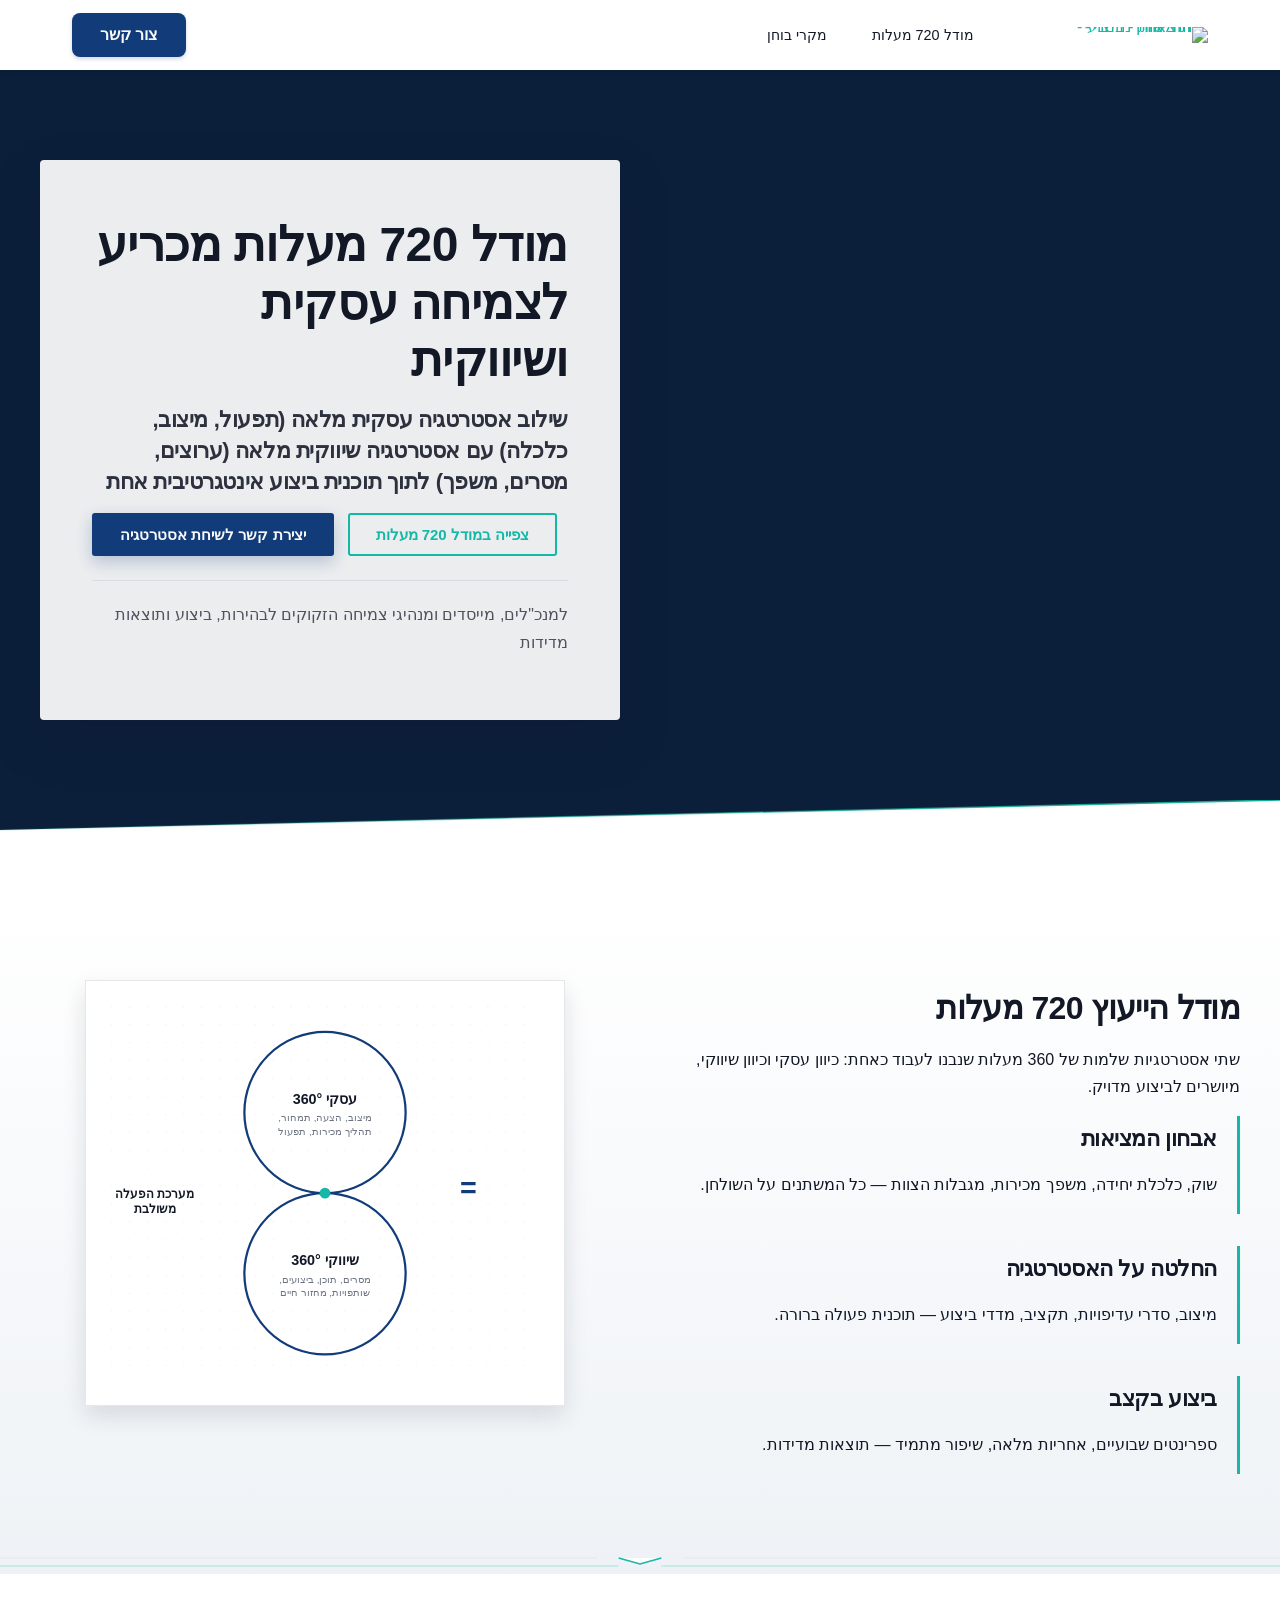
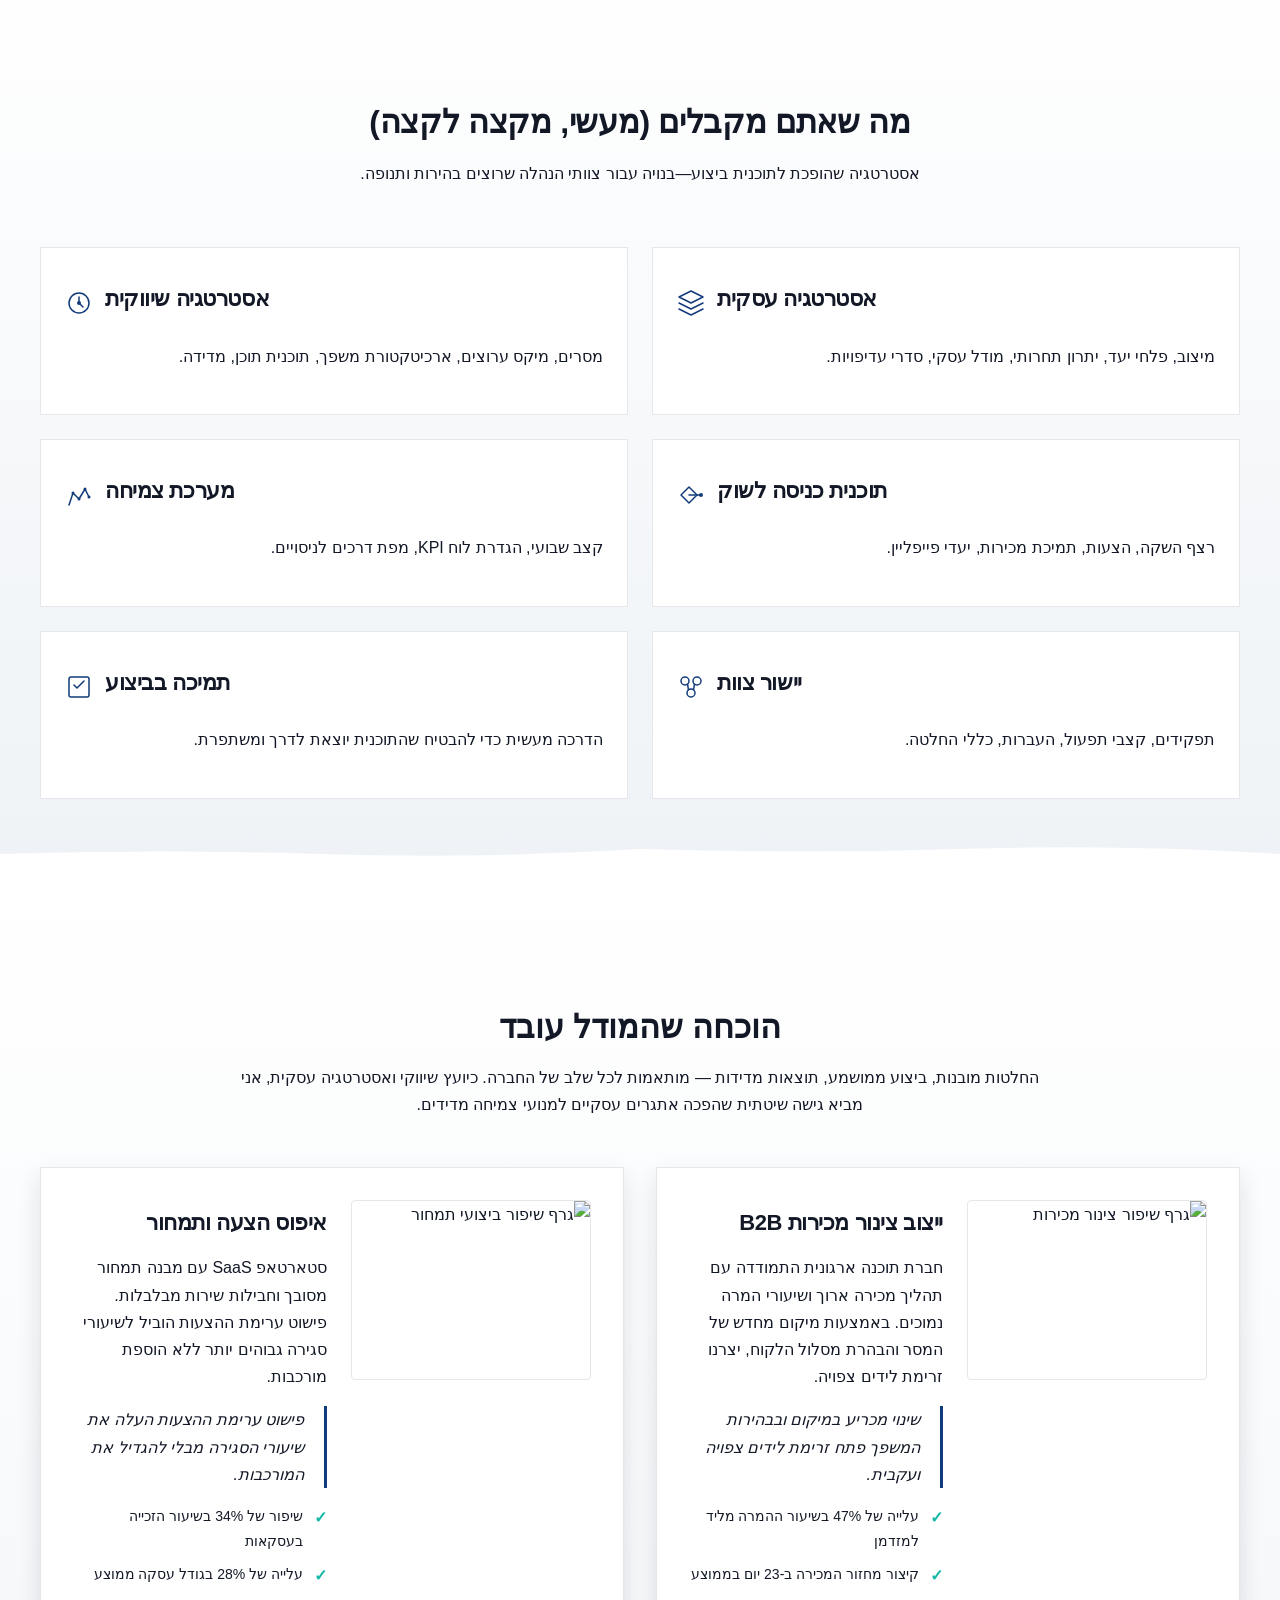
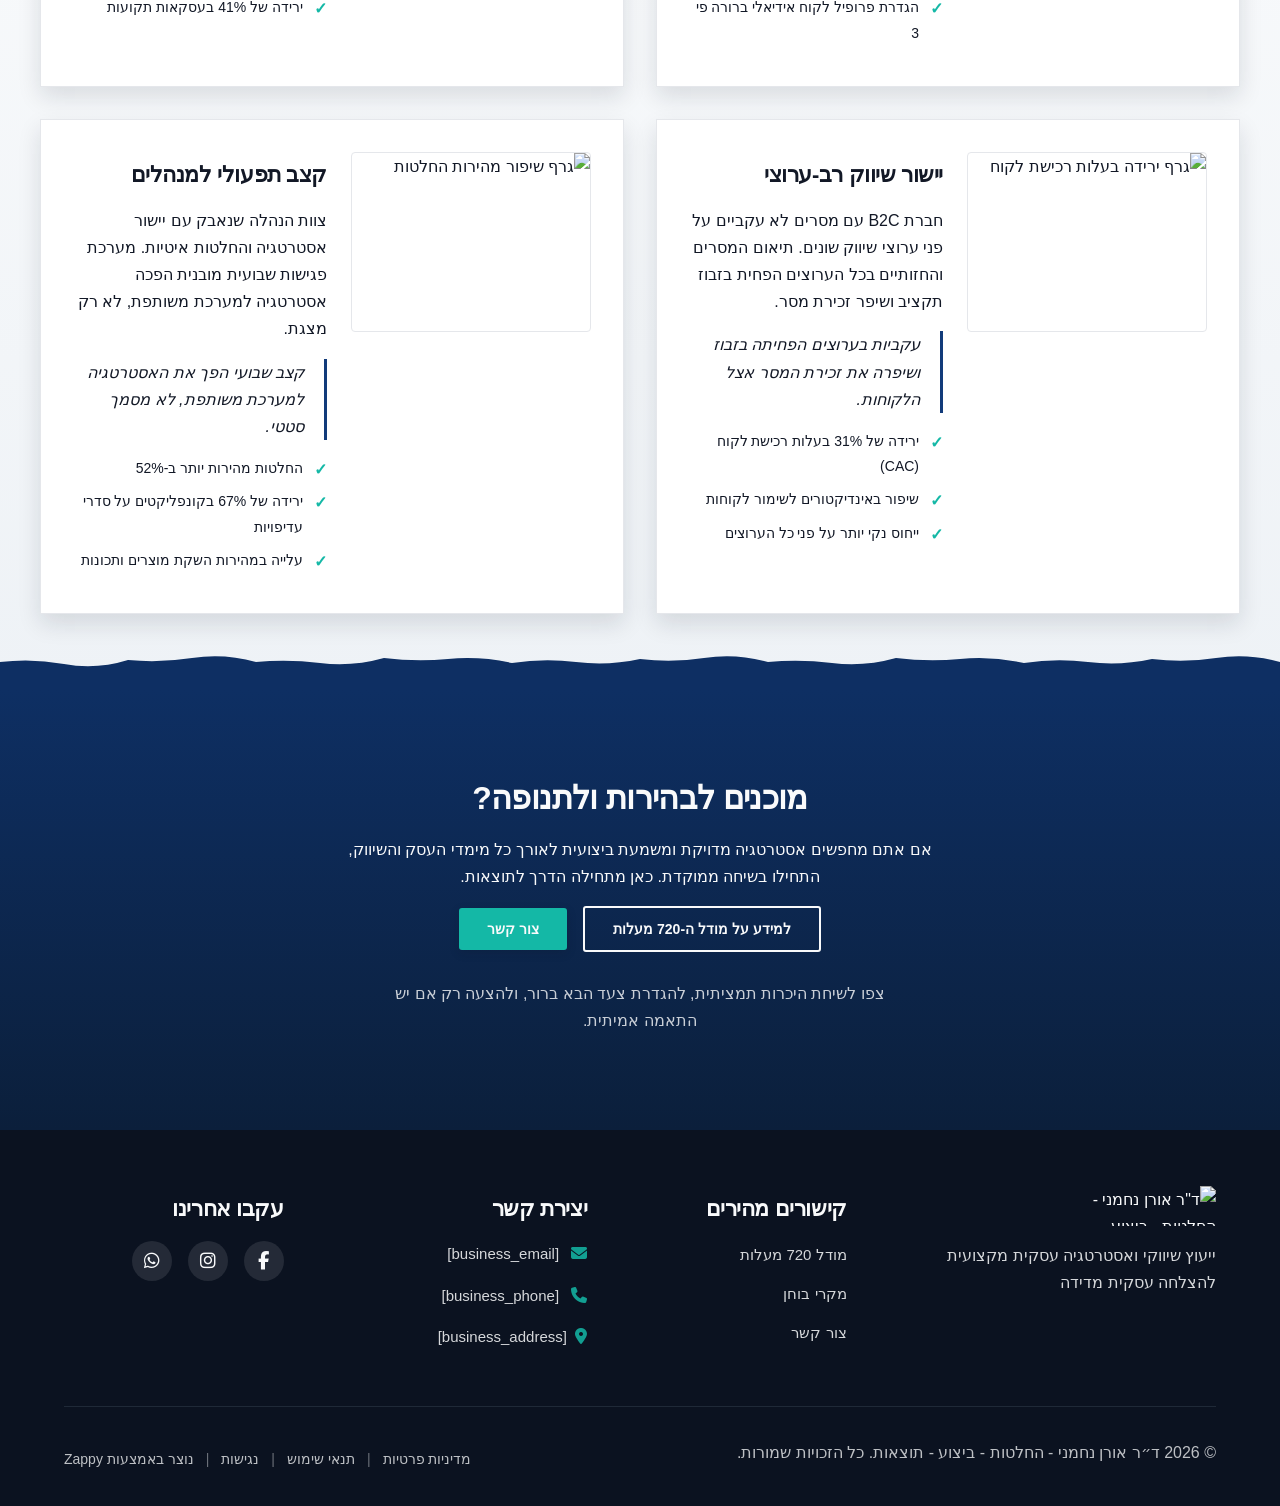
==== index.html @ 745674b3 "Background sync: Progressive GitHub Sync" ====
<!DOCTYPE html>
<html lang="he" dir="rtl">
<head>
    <meta charset="UTF-8">
    <meta name="viewport" content="width=device-width, initial-scale=1.0">
    <meta name="robots" content="index, follow">
    <title>יועץ שיווק שמניע תוצאות עסקיות מדידות — ד&quot;ר אורן נחמני - החלטות - ביצוע - תוצאות</title>
    <meta name="description" content="מודל ייעוץ 720 מעלות ייחודי המשלב אסטרטגיה עסקית ושיווקית מלאה. יועץ שיווקי מוביל לעסקים בצמיחה וסטארטאפים. קבל החלטות נכונות, בצע ביעילות, השג תוצאות.">
    <meta name="keywords" content="יועץ שיווק, יועץ שיווקי לעסקים בצמיחה, אסטרטגיה שיווקית, יועץ אסטרטגיה עסקית ישראל, ייעוץ עסקי ושיווקי">
    
    <!-- Favicons -->
    <link rel="icon" type="image/x-icon" href="/assets/favicon.ico">
    <link rel="icon" type="image/png" sizes="16x16" href="/assets/favicon-16x16.png">
    <link rel="icon" type="image/png" sizes="32x32" href="/assets/favicon-32x32.png">
    <link rel="icon" type="image/png" sizes="48x48" href="/assets/favicon-48x48.png">
    <link rel="icon" type="image/png" sizes="192x192" href="/assets/favicon-192x192.png">
    <link rel="icon" type="image/png" sizes="512x512" href="/assets/favicon-512x512.png">
    <link rel="apple-touch-icon" href="/assets/apple-touch-icon.png">
    <!-- Zappy Analytics -->
<script>
(function() {
  'use strict';
  
  // Configuration
  var config = {
    websiteId: 'd591e516-6870-4520-9a14-f4e835493791',
    apiUrl: 'https://api.zappy5.com/api/analytics/track',
    sessionDuration: 30 * 60 * 1000, // 30 minutes
    visitorDuration: 30 * 24 * 60 * 60 * 1000, // 30 days
    trackPageViews: true,
    trackClicks: true,
    trackFormSubmissions: true
  };
  
  // Generate or retrieve persistent visitor ID (30 days)
  function getVisitorId() {
    var visitorKey = 'zappy_visitor_' + config.websiteId;
    var visitor = null;
    
    try {
      visitor = localStorage.getItem(visitorKey);
      if (visitor) {
        var visitorData = JSON.parse(visitor);
        var now = Date.now();
        
        // Check if visitor ID is still valid (30 days)
        if (now - visitorData.created < config.visitorDuration) {
          // Update last seen timestamp
          visitorData.lastSeen = now;
          localStorage.setItem(visitorKey, JSON.stringify(visitorData));
          return visitorData.id;
        }
      }
    } catch (e) {
      console.warn('Zappy Analytics: LocalStorage not available');
    }
    
    // Generate new visitor ID
    var newVisitorId = 'zv_' + Date.now() + '_' + Math.random().toString(36).substr(2, 9);
    
    try {
      localStorage.setItem(visitorKey, JSON.stringify({
        id: newVisitorId,
        created: Date.now(),
        lastSeen: Date.now()
      }));
    } catch (e) {
      // Continue without local storage
    }
    
    return newVisitorId;
  }
  
  // Generate or retrieve session ID (30 minutes)
  function getSessionId() {
    var sessionKey = 'zappy_session_' + config.websiteId;
    var session = null;
    
    try {
      session = sessionStorage.getItem(sessionKey);
      if (session) {
        var sessionData = JSON.parse(session);
        var now = Date.now();
        
        // Check if session is still valid
        if (now - sessionData.timestamp < config.sessionDuration) {
          // Update timestamp
          sessionData.timestamp = now;
          sessionStorage.setItem(sessionKey, JSON.stringify(sessionData));
          return sessionData.id;
        }
      }
    } catch (e) {
      console.warn('Zappy Analytics: SessionStorage not available');
    }
    
    // Generate new session ID
    var newSessionId = 'zs_' + Date.now() + '_' + Math.random().toString(36).substr(2, 9);
    
    try {
      sessionStorage.setItem(sessionKey, JSON.stringify({
        id: newSessionId,
        timestamp: Date.now()
      }));
    } catch (e) {
      // Continue without session storage
    }
    
    return newSessionId;
  }
  
  var visitorId = getVisitorId();
  var sessionId = getSessionId();
  
  // Track an event
  function trackEvent(eventType, data) {
    data = data || {};
    
    var eventData = {
      website_id: config.websiteId,
      event_type: eventType,
      page_path: window.location.pathname,
      referrer: document.referrer || 'direct',
      visitor_id: visitorId,
      session_id: sessionId,
      metadata: data
    };
    
    // Use sendBeacon if available (better for page unload events)
    if (navigator.sendBeacon) {
      var blob = new Blob([JSON.stringify(eventData)], { type: 'application/json' });
      navigator.sendBeacon(config.apiUrl, blob);
    } else {
      // Fallback to fetch
      fetch(config.apiUrl, {
        method: 'POST',
        headers: {
          'Content-Type': 'application/json'
        },
        body: JSON.stringify(eventData),
        keepalive: true
      }).catch(function(error) {
        console.warn('Zappy Analytics: Failed to track event', error);
      });
    }
  }
  
  // Track page view
  if (config.trackPageViews) {
    trackEvent('pageview', {
      title: document.title,
      url: window.location.href
    });
  }
  
  // Track clicks on important elements
  if (config.trackClicks) {
    document.addEventListener('click', function(e) {
      var target = e.target;
      
      // Track button clicks (counted as actions)
      if (target.tagName === 'BUTTON' || target.closest('button')) {
        var button = target.tagName === 'BUTTON' ? target : target.closest('button');
        trackEvent('click', {
          element: 'button',
          text: button.textContent.trim().substring(0, 100),
          id: button.id || null,
          class: button.className || null
        });
      }
      
      // Track link clicks (navigation - not counted as actions)
      else if (target.tagName === 'A' || target.closest('a')) {
        var link = target.tagName === 'A' ? target : target.closest('a');
        trackEvent('navigation', {
          element: 'link',
          text: link.textContent.trim().substring(0, 100),
          href: link.href,
          external: link.hostname !== window.location.hostname
        });
      }
    }, true);
  }
  
  // Track form submissions
  if (config.trackFormSubmissions) {
    document.addEventListener('submit', function(e) {
      var form = e.target;
      
      trackEvent('form_submit', {
        form_id: form.id || null,
        form_name: form.name || null,
        form_action: form.action || null,
        form_method: form.method || 'GET'
      });
    }, true);
  }
  
  // Track time on page (send on page unload)
  var pageLoadTime = Date.now();
  
  window.addEventListener('beforeunload', function() {
    var timeOnPage = Math.floor((Date.now() - pageLoadTime) / 1000); // in seconds
    
    trackEvent('page_unload', {
      time_on_page: timeOnPage,
      page_path: window.location.pathname
    });
  });
  
  // Expose tracking function globally for custom events
  window.zappyAnalytics = {
    track: trackEvent,
    getVisitorId: function() { return visitorId; },
    getSessionId: function() { return sessionId; }
  };
  
})();
</script>
<!-- End Zappy Analytics -->
    <meta property="og:title" content="יועץ שיווק שמניע תוצאות עסקיות מדידות — ד&quot;ר אורן נחמני - החלטות - ביצוע - תוצאות">
  <meta property="og:description" content="מודל ייעוץ 720 מעלות ייחודי המשלב אסטרטגיה עסקית ושיווקית מלאה. יועץ שיווקי מוביל לעסקים בצמיחה וסטארטאפים. קבל החלטות נכונות, בצע ביעילות, השג תוצאות.">
  <meta property="og:type" content="website">
  <meta property="og:locale" content="he_IL">
  
  <meta name="twitter:card" content="summary_large_image">
  <meta name="twitter:title" content="יועץ שיווק שמניע תוצאות עסקיות מדידות — ד&quot;ר אורן נחמני - החלטות - ביצוע - תוצאות">
  <meta name="twitter:description" content="מודל ייעוץ 720 מעלות ייחודי המשלב אסטרטגיה עסקית ושיווקית מלאה. יועץ שיווקי מוביל לעסקים בצמיחה וסטארטאפים. קבל החלטות נכונות, בצע ביעילות, השג תוצאות.">
  
  <link rel="stylesheet" href="https://cdnjs.cloudflare.com/ajax/libs/font-awesome/6.4.0/css/all.min.css">

    <!-- Favicons -->
    <link rel="icon" type="image/x-icon" href="/assets/favicon.ico">
    <link rel="icon" type="image/png" sizes="16x16" href="/assets/favicon-16x16.png">
    <link rel="icon" type="image/png" sizes="32x32" href="/assets/favicon-32x32.png">
    <link rel="icon" type="image/png" sizes="48x48" href="/assets/favicon-48x48.png">
    <link rel="icon" type="image/png" sizes="192x192" href="/assets/favicon-192x192.png">
    <link rel="icon" type="image/png" sizes="512x512" href="/assets/favicon-512x512.png">
    <link rel="apple-touch-icon" href="/assets/apple-touch-icon.png">
    <!-- Cookie Consent -->
    <link rel="stylesheet" href="https://cdn.jsdelivr.net/npm/vanilla-cookieconsent@3/dist/cookieconsent.css">
    <script src="https://cdn.jsdelivr.net/npm/vanilla-cookieconsent@3/dist/cookieconsent.umd.js"></script>
    <!-- Mickidum Accessibility Toolbar -->
    <script src="https://cdn.jsdelivr.net/gh/mickidum/acc_toolbar/acctoolbar/acctoolbar.min.js"></script>
    <link rel="stylesheet" href="/styles.css">

    <style id="zappy-dropdown-submenu-styles">
      /* ========== DESKTOP DROPDOWN SUBMENU STYLES ========== */
      /* Base styles for dropdown submenus - parent must be positioned */
      .nav-menu li:has(.sub-menu), nav li:has(.sub-menu), .navbar li:has(.sub-menu), #navMenu li:has(.sub-menu) { position: relative; }
      /* Submenu base - hidden by default */
      .nav-menu .sub-menu, nav .sub-menu, .navbar .sub-menu, #navMenu .sub-menu { display: block !important; position: absolute !important; top: 100%; left: 0; min-width: 220px; background: white; border-radius: 8px; box-shadow: 0 8px 25px rgba(0,0,0,0.15); padding: 8px 0; opacity: 0; visibility: hidden; transform: translateY(10px); transition: all 0.3s ease; z-index: 1000; list-style: none; pointer-events: none; }
      /* CRITICAL: Desktop hover styles to show dropdown */
      .nav-menu li:hover > .sub-menu, nav li:hover > .sub-menu, .navbar li:hover > .sub-menu, #navMenu li:hover > .sub-menu { opacity: 1 !important; visibility: visible !important; transform: translateY(0) !important; pointer-events: auto !important; }
      /* Submenu item styling */
      .sub-menu li { list-style: none; margin: 0; padding: 0; }
      .sub-menu a { display: block !important; padding: 10px 16px !important; color: var(--text-dark, #333) !important; font-weight: 500; text-decoration: none; white-space: nowrap; transition: background-color 0.2s; }
      .sub-menu a:hover { background-color: #f5f5f5; }
      /* RTL (Hebrew/Arabic) dropdown positioning */
      [dir="rtl"] .nav-menu .sub-menu, [dir="rtl"] nav .sub-menu, [dir="rtl"] .navbar .sub-menu, html[lang="he"] .nav-menu .sub-menu, html[lang="he"] nav .sub-menu, html[lang="he"] .navbar .sub-menu, html[lang="ar"] .nav-menu .sub-menu, html[lang="ar"] nav .sub-menu, html[lang="ar"] .navbar .sub-menu { left: auto !important; right: 0 !important; }
      /* Hide empty dropdown menus */
      .sub-menu:empty, .sub-menu:not(:has(li:not(.zappy-hidden-menu-item))), .sub-menu:not(:has(li)) { display: none !important; opacity: 0 !important; visibility: hidden !important; pointer-events: none !important; }
      /* Desktop: show submenu on Menu Group hover */
      li:has(.menu-group-title):hover > .sub-menu { opacity: 1 !important; visibility: visible !important; transform: translateY(0) !important; pointer-events: auto !important; }
      /* Menu Group title styling */
      .nav-menu > li > .menu-group-title, #navMenu > li > .menu-group-title { display: inline-block; padding: 0.5rem 1rem; cursor: default; user-select: none; }
      
      /* ========== MOBILE SUBMENU STYLES ========== */
      @media (max-width: 768px) {
        .nav-menu .sub-menu, nav .sub-menu, .navbar .sub-menu, #navMenu .sub-menu { position: static !important; transform: none !important; box-shadow: none !important; background: transparent !important; max-height: 0; overflow: hidden; opacity: 0; visibility: hidden; transition: max-height 0.3s ease, opacity 0.3s ease; padding: 0 !important; border-radius: 0 !important; }
        .sub-menu.mobile-expanded { max-height: 500px !important; opacity: 1 !important; visibility: visible !important; padding: 8px 0 8px 16px !important; }
        [dir="rtl"] .sub-menu.mobile-expanded, html[lang="he"] .sub-menu.mobile-expanded { padding: 8px 16px 8px 0 !important; }
        /* Disable hover behavior on mobile */
        .nav-menu li:hover > .sub-menu, nav li:hover > .sub-menu, .navbar li:hover > .sub-menu, #navMenu li:hover > .sub-menu { opacity: 0; visibility: hidden; pointer-events: none; }
        .nav-menu li > .sub-menu.mobile-expanded, nav li > .sub-menu.mobile-expanded, .navbar li > .sub-menu.mobile-expanded, #navMenu li > .sub-menu.mobile-expanded { opacity: 1 !important; visibility: visible !important; pointer-events: auto !important; }
        .nav-menu li:has(.sub-menu), nav li:has(.sub-menu), .navbar li:has(.sub-menu), #navMenu li:has(.sub-menu) { display: flex !important; flex-wrap: wrap !important; align-items: center !important; position: relative !important; min-height: 44px !important; }
        .nav-menu li:has(.sub-menu) > a, nav li:has(.sub-menu) > a, .navbar li:has(.sub-menu) > a, #navMenu li:has(.sub-menu) > a { flex: 1 !important; min-width: 0 !important; }
        .nav-menu li:has(.sub-menu) > .menu-group-title, nav li:has(.sub-menu) > .menu-group-title, .navbar li:has(.sub-menu) > .menu-group-title, #navMenu li:has(.sub-menu) > .menu-group-title { flex: 1 !important; min-width: 0 !important; padding: 0 !important; line-height: inherit !important; }
        .nav-menu li:has(.sub-menu) > .sub-menu, nav li:has(.sub-menu) > .sub-menu, .navbar li:has(.sub-menu) > .sub-menu, #navMenu li:has(.sub-menu) > .sub-menu { flex-basis: 100% !important; width: 100% !important; }
        .nav-menu li:has(.sub-menu) > a [class*="chevron"], .nav-menu li:has(.sub-menu) > a [class*="arrow"], .nav-menu li:has(.sub-menu) > a .fa-chevron-down, .nav-menu li:has(.sub-menu) > a .fa-angle-down, nav li:has(.sub-menu) > a [class*="chevron"], nav li:has(.sub-menu) > a [class*="arrow"], #navMenu li:has(.sub-menu) > a [class*="chevron"], #navMenu li:has(.sub-menu) > a [class*="arrow"] { display: none !important; visibility: hidden !important; }
        .mobile-submenu-toggle { display: flex !important; align-items: center !important; justify-content: center !important; width: 44px !important; height: auto !important; background: transparent !important; border: none !important; cursor: pointer !important; color: var(--text-dark) !important; position: static !important; flex-shrink: 0 !important; align-self: stretch !important; z-index: 2 !important; padding: 0 !important; margin: 0 !important; }
        .mobile-submenu-toggle::after { content: '' !important; width: 0 !important; height: 0 !important; border-left: 6px solid transparent !important; border-right: 6px solid transparent !important; border-top: 7px solid currentColor !important; transition: transform 0.3s ease !important; }
        .mobile-submenu-toggle.expanded::after { transform: rotate(180deg) !important; }
        .sub-menu a { padding: 10px 0 !important; display: block !important; color: var(--text-dark) !important; }
        .navbar .sub-menu li a, nav.navbar .sub-menu li a, .zappy-products-dropdown .sub-menu a { color: var(--text-dark) !important; }
      }
      @media (min-width: 769px) { .mobile-submenu-toggle { display: none !important; } }
    </style>

    <style id="mobile-lang-menu-deployed-css">
    @media (max-width: 768px) {
      .lang-switcher,
      .nav-cta-container .lang-switcher,
      .nav-container .lang-switcher,
      .navbar .lang-switcher,
      .navbar .nav-cta-container .lang-switcher,
      .nav-icons-left .lang-switcher,
      .nav-ecommerce-icons .lang-switcher { display: none !important; }
      .mobile-lang-menu { width: 100%; border-top: 1px solid rgba(128,128,128,0.2); padding: 8px 0 0 0; margin-top: 8px; }
      .mobile-lang-toggle { display: flex !important; align-items: center; justify-content: space-between; width: 100%; padding: 12px 16px; background: none; border: none; cursor: pointer; font-size: 15px; color: inherit; font-family: inherit; }
      .mobile-lang-toggle::after { content: ''; display: inline-block; width: 8px; height: 8px; border-right: 2px solid currentColor; border-bottom: 2px solid currentColor; transform: rotate(45deg); transition: transform 0.3s ease; margin-left: 8px; }
      .mobile-lang-toggle.expanded::after { transform: rotate(-135deg); }
      .mobile-lang-options { max-height: 0; overflow: hidden; transition: max-height 0.3s ease; }
      .mobile-lang-options.expanded { max-height: 300px; }
      .mobile-lang-option { display: flex !important; align-items: center; gap: 10px; padding: 10px 24px; text-decoration: none; color: inherit; font-size: 14px; font-family: inherit; }
      .mobile-lang-option:hover { background: rgba(128,128,128,0.1); }
      .mobile-lang-option.active { font-weight: 600; opacity: 0.7; pointer-events: none; }
      .mobile-lang-option img { width: 20px; height: 20px; border-radius: 50%; }
    }
    @media (min-width: 769px) {
      .mobile-lang-menu { display: none !important; }
    }
    </style>

    <style id="zappy-widget-visibility">
      #mic-access-tool-general-button, .mic-access-tool-general-button,
      #mic-init-access-tool .mic-access-tool-general-button, #mic-init-access-tool #mic-access-tool-general-button,
      ._access-icon, #mic-access-tool-box, .mic-access-tool-box,
      #mic-init-access-tool #mic-access-tool-box, div[id*="mic-access-tool-box"], ._access-menu {
        display: none !important; visibility: hidden !important; opacity: 0 !important; pointer-events: none !important;
      }
    </style>
</head>
<body>

  <nav class="navbar" dir="rtl">
  <button class="mobile-toggle" id="mobileToggle" aria-label="Menu">
    <svg class="hamburger-icon" width="24" height="24" viewbox="0 0 24 24" fill="none">
      <path d="M3 12h18M3 6h18M3 18h18" stroke="currentColor" stroke-width="2" stroke-linecap="round"></path>
    </svg>
    <svg class="close-icon" width="24" height="24" viewbox="0 0 24 24" fill="none" style="display: none;">
      <path d="M18 6L6 18M6 6l12 12" stroke="currentColor" stroke-width="2" stroke-linecap="round"></path>
    </svg>
  </button>
  
  <button class="phone-header-btn" data-phone="[business_phone]" aria-label="Call">
    <svg width="20" height="20" viewbox="0 0 24 24" fill="currentColor">
      <path d="M22 16.92v3a2 2 0 0 1-2.18 2 19.79 19.79 0 0 1-8.63-3.07 19.5 19.5 0 0 1-6-6 19.79 19.79 0 0 1-3.07-8.67A2 2 0 0 1 4.11 2h3a2 2 0 0 1 2 1.72 12.84 12.84 0 0 0 .7 2.81 2 2 0 0 1-.45 2.11L8.09 9.91a16 16 0 0 0 6 6l1.27-1.27a2 2 0 0 1 2.11-.45 12.84 12.84 0 0 0 2.81.7A2 2 0 0 1 22 16.92z"></path>
    </svg>
  </button>

  <div class="nav-container">
    <div class="nav-right-group"><div class="nav-brand">
      <a href="/" class="logo-link">
        <img src="/assets/business-logo.webp" alt="ד&quot;ר אורן נחמני - החלטות - ביצוע - תוצאות" class="logo">
      </a>
    </div><ul class="nav-menu" id="navMenu"><li><a href="/model">מודל 720 מעלות</a></li><li><a href="/case-studies">מקרי בוחן</a></li></ul></div>
    
    
    
    <div class="nav-cta-container">
      <a href="/contact" class="nav-cta-btn">צור קשר</a>
    </div>
  </div>
</nav>
<script>

// Navbar Mobile Menu Toggle and Contrast Fix
(function() {
  // Use 'load' event instead of 'DOMContentLoaded' to ensure we run AFTER all other scripts
  window.addEventListener('load', function() {
    
    // FIX MOBILE BUTTON CONTRAST
    // Detect navbar background color and apply contrasting color to mobile buttons
    const navbar = document.querySelector('.navbar, nav, header');
    if (!navbar) {
      console.log('[Navbar] Navbar element not found');
      return;
    }
    
    // DECLARE VARIABLES EARLY to avoid Temporal Dead Zone errors
    // These are used in multiple places below
    let mobileToggle = document.getElementById('mobileToggle') ||
                       document.querySelector('.mobile-toggle') ||
                       document.querySelector('.hamburger') ||
                       document.querySelector('.hamburger-menu') ||
                       document.querySelector('.menu-toggle') ||
                       document.querySelector('.burger-menu') ||
                       document.querySelector('[aria-label="Menu"]') ||
                       document.querySelector('[aria-label="תפריט"]');
    
    const phoneBtn = document.querySelector('.phone-header-btn');
    
    const computedStyle = window.getComputedStyle(navbar);
    let bgColor = computedStyle.backgroundColor;
    
    console.log('[Navbar] Initial navbar background:', bgColor);
    
    // Check if background is transparent or rgba with 0 alpha
    const isTransparent = bgColor === 'transparent' || 
                         bgColor === 'rgba(0, 0, 0, 0)' ||
                         (bgColor.startsWith('rgba') && bgColor.includes(', 0)'));
    
    if (isTransparent) {
      // Check for background-image or gradient
      const bgImage = computedStyle.backgroundImage;
      if (bgImage && bgImage !== 'none') {
        console.log('[Navbar] Navbar has background image/gradient, using dark text');
        bgColor = 'rgb(240, 240, 240)'; // Assume light background
      } else {
        // Transparent navbar - check body background
        const bodyBg = window.getComputedStyle(document.body).backgroundColor;
        console.log('[Navbar] Navbar transparent, using body background:', bodyBg);
        bgColor = bodyBg;
      }
    }
    
    // Calculate luminance to determine if background is light or dark
    const rgb = bgColor.match(/\d+/g);
    if (rgb && rgb.length >= 3) {
      const r = parseInt(rgb[0]);
      const g = parseInt(rgb[1]);
      const b = parseInt(rgb[2]);
      const luminance = (0.299 * r + 0.587 * g + 0.114 * b) / 255;
      
      // Mobile button colors are set by Claude's AI-generated CSS (same as .nav-menu a)
      // No dynamic color overrides needed - colors come from the generated navbar CSS
      console.log('[Navbar] Mobile button colors preserved from Claude CSS (luminance:', luminance.toFixed(2) + ')');
      
      // FIX ICON SIZES - Ensure SVGs are properly sized and visible
      // INJECT CRITICAL CSS TO OVERRIDE ANY CONFLICTING RULES
      const criticalCSS = document.createElement('style');
      criticalCSS.id = 'zappy-mobile-nav-fix';
      const htmlLang = document.documentElement.lang || 'en';
      const htmlDir = document.documentElement.dir || 'ltr';
      // Check both dir attribute AND lang for RTL detection
      // dir="rtl" is the most reliable indicator
      const isRTL = htmlDir === 'rtl' || htmlLang === 'he' || htmlLang === 'ar';
      
      criticalCSS.textContent = `
        /* Hide mobile buttons on desktop, show only on mobile */
        @media (min-width: 769px) {
          .mobile-toggle,
          .phone-header-btn {
            display: none !important;
          }
        }
        
        /* Show and position mobile buttons correctly on mobile */
        @media (max-width: 768px) {
          .mobile-toggle,
          .phone-header-btn {
            position: absolute !important;
            top: 50% !important;
            transform: translateY(-50%) !important;
            z-index: 1001 !important;
            display: flex !important;
            align-items: center !important;
            justify-content: center !important;
            width: 36px !important;
            height: 36px !important;
            border-radius: 50% !important;
            border: none !important;
            cursor: pointer !important;
            padding: 6px !important;
            background: none !important;
            color: var(--nav-text, var(--text-dark)) !important;
          }
          
          /* LTR positioning (default): hamburger LEFT, phone RIGHT */
          html:not([dir="rtl"]):not([lang="he"]):not([lang="ar"]) .mobile-toggle,
          html[dir="ltr"] .mobile-toggle {
            left: 12px !important;
            right: auto !important;
          }
          html:not([dir="rtl"]):not([lang="he"]):not([lang="ar"]) .phone-header-btn,
          html[dir="ltr"] .phone-header-btn {
            right: 12px !important;
            left: auto !important;
          }
          
          /* RTL positioning: hamburger RIGHT, phone LEFT */
          html[dir="rtl"] .mobile-toggle,
          html[lang="he"] .mobile-toggle,
          html[lang="ar"] .mobile-toggle {
            right: 12px !important;
            left: auto !important;
          }
          html[dir="rtl"] .phone-header-btn,
          html[lang="he"] .phone-header-btn,
          html[lang="ar"] .phone-header-btn {
            left: 12px !important;
            right: auto !important;
          }
          
          /* CRITICAL: Ensure nav-container has min-height on mobile */
          /* All children are positioned absolutely/fixed on mobile, so height:auto collapses to 0 */
          .nav-container {
            min-height: 70px !important;
            position: relative !important;
          }
          
          /* Ensure SVG icons are properly sized and inherit color */
          .mobile-toggle svg,
          .phone-header-btn svg {
            width: 24px !important;
            height: 24px !important;
            /* Don't force display - let JavaScript control hamburger/close toggle */
          }
          
          /* Reset nav-cta-container on mobile - remove desktop box-shadow/padding */
          /* that creates a visible ghost box when CTA button is hidden */
          .nav-cta-container {
            box-shadow: none !important;
            padding: 0 !important;
          }
          
          /* Hide nav-cta-container entirely on mobile when there's no lang-switcher */
          /* (only the CTA button is inside, and it's hidden on mobile) */
          .nav-cta-container:not(:has(.lang-switcher)) {
            display: none !important;
          }
          
          /* CRITICAL: Prevent hero image fade gradient from bleeding over headline text */
          /* The .image-fade-gradient has bottom: -30px (extends below parent) */
          /* On mobile stacked layout, this overlaps the h1 text below the image */
          .hero-image-column {
            overflow: hidden !important;
          }
          .image-fade-gradient {
            bottom: 0 !important;
          }
          
          /* Hide desktop language switcher on mobile - hamburger menu handles it */
          /* High specificity to override stored CSS */
          .lang-switcher,
          .nav-cta-container .lang-switcher,
          .nav-container .lang-switcher,
          .navbar .lang-switcher,
          .navbar .nav-cta-container .lang-switcher {
            display: none !important;
          }
        }
      `;
      
      // Remove existing fix if present and inject new one
      const existing = document.getElementById('zappy-mobile-nav-fix');
      if (existing) existing.remove();
      document.head.appendChild(criticalCSS);
      
      console.log('[Navbar] Critical CSS injected for mobile nav positioning');
      
      // ONLY apply inline positioning styles on mobile viewport
      // On desktop, the CSS handles hiding these buttons with display: none
      // Inline styles were breaking desktop layout by overriding CSS
      const isMobileViewport = window.innerWidth <= 768;
      
      if (mobileToggle) {
        // Icon sizing applies to all viewports for consistency
        const hamburgerIcon = mobileToggle.querySelector('.hamburger-icon');
        const closeIcon = mobileToggle.querySelector('.close-icon');
        
        if (hamburgerIcon) {
          hamburgerIcon.style.setProperty('width', '24px', 'important');
          hamburgerIcon.style.setProperty('height', '24px', 'important');
          hamburgerIcon.style.setProperty('display', 'block', 'important'); // Show hamburger by default
        }
        if (closeIcon) {
          closeIcon.style.setProperty('width', '24px', 'important');
          closeIcon.style.setProperty('height', '24px', 'important');
          closeIcon.style.setProperty('display', 'none', 'important'); // Hide close icon by default
        }
        
        // ONLY set positioning inline styles on mobile
        if (isMobileViewport) {
          mobileToggle.style.setProperty('position', 'absolute', 'important');
          mobileToggle.style.setProperty('top', '50%', 'important');
          mobileToggle.style.setProperty('transform', 'translateY(-50%)', 'important');
          mobileToggle.style.setProperty('z-index', '1001', 'important');
          
          // Clear any inline left/right so CSS can take over based on html[dir]
          mobileToggle.style.removeProperty('left');
          mobileToggle.style.removeProperty('right');
          
          console.log('[Navbar] Mobile toggle positioning applied (mobile viewport)');
        } else {
          // On desktop, clear any positioning styles to let CSS handle it
          mobileToggle.style.removeProperty('position');
          mobileToggle.style.removeProperty('top');
          mobileToggle.style.removeProperty('transform');
          mobileToggle.style.removeProperty('z-index');
          mobileToggle.style.removeProperty('left');
          mobileToggle.style.removeProperty('right');
          console.log('[Navbar] Desktop viewport - cleared mobile toggle inline positioning');
        }
      }
      
      if (phoneBtn) {
        // Icon sizing applies to all viewports
        const phoneIcon = phoneBtn.querySelector('svg');
        if (phoneIcon) {
          phoneIcon.style.width = '24px';
          phoneIcon.style.height = '24px';
          phoneIcon.setAttribute('width', '24');
          phoneIcon.setAttribute('height', '24');
        }
        
        // ONLY set positioning inline styles on mobile
        if (isMobileViewport) {
          phoneBtn.style.setProperty('position', 'absolute', 'important');
          phoneBtn.style.setProperty('top', '50%', 'important');
          phoneBtn.style.setProperty('transform', 'translateY(-50%)', 'important');
          phoneBtn.style.setProperty('z-index', '1001', 'important');
          
          // Clear any inline left/right so CSS can take over based on html[dir]
          phoneBtn.style.removeProperty('left');
          phoneBtn.style.removeProperty('right');
          
          console.log('[Navbar] Phone button positioning applied (mobile viewport)');
        } else {
          // On desktop, clear any positioning styles to let CSS handle it
          phoneBtn.style.removeProperty('position');
          phoneBtn.style.removeProperty('top');
          phoneBtn.style.removeProperty('transform');
          phoneBtn.style.removeProperty('z-index');
          phoneBtn.style.removeProperty('left');
          phoneBtn.style.removeProperty('right');
          console.log('[Navbar] Desktop viewport - cleared phone button inline positioning');
        }
      }
    } else {
      console.log('[Navbar] Could not parse background color:', bgColor);
    }
    
    // MOBILE MENU TOGGLE
    // Re-query in case DOM changed (mobileToggle already declared at top of function)
    mobileToggle = document.getElementById('mobileToggle') ||
                   document.querySelector('.mobile-toggle') ||
                   document.querySelector('.hamburger') ||
                   document.querySelector('.hamburger-menu') ||
                   document.querySelector('.menu-toggle') ||
                   document.querySelector('.burger-menu') ||
                   document.querySelector('[aria-label="Menu"]') ||
                   document.querySelector('[aria-label="תפריט"]');
    
    // EXPANDED SEARCH: Find nav menu by ID or class
    const navMenu = document.getElementById('navMenu') ||
                  document.querySelector('.nav-menu') ||
                  document.querySelector('.nav-links') ||
                  document.querySelector('nav ul:not(.submenu)');
    
    if (!mobileToggle || !navMenu) {
      console.log('[Navbar] Mobile toggle or menu not found:', { toggle: !!mobileToggle, menu: !!navMenu });
      return;
    }
    
    // Ensure navMenu has ID for CSS targeting
    if (!navMenu.id) {
      navMenu.id = 'navMenu';
    }
    
    console.log('[Navbar] Initializing mobile menu...');
    
    // Remove any existing event listeners by cloning the button
    const newToggle = mobileToggle.cloneNode(true);
    mobileToggle.parentNode.replaceChild(newToggle, mobileToggle);
    
    // Toggle menu on button click - use newToggle now
    newToggle.addEventListener('click', function(e) {
      e.preventDefault();
      e.stopPropagation();
      
      const hamburgerIcon = this.querySelector('.hamburger-icon');
      const closeIcon = this.querySelector('.close-icon');
      const isActive = navMenu.classList.contains('active');
      
      if (isActive) {
        // Close menu
        navMenu.classList.remove('active');
        if (hamburgerIcon) hamburgerIcon.style.setProperty('display', 'block', 'important');
        if (closeIcon) closeIcon.style.setProperty('display', 'none', 'important');
        document.body.style.overflow = '';
        console.log('[Navbar] Menu closed');
      } else {
        // Open menu
        navMenu.classList.add('active');
        if (hamburgerIcon) hamburgerIcon.style.setProperty('display', 'none', 'important');
        if (closeIcon) closeIcon.style.setProperty('display', 'block', 'important');
        document.body.style.overflow = 'hidden';
        console.log('[Navbar] Menu opened');
      }
    });
    
    // Close menu when clicking nav links (but NOT dropdown toggles)
    const navLinks = navMenu.querySelectorAll('a');
    navLinks.forEach(function(link) {
      link.addEventListener('click', function() {
        // Don't close if it's a dropdown child (unless it's a real navigation link)
        if (this.getAttribute('href') === '#') return;
        
        const hamburgerIcon = newToggle.querySelector('.hamburger-icon');
        const closeIcon = newToggle.querySelector('.close-icon');
        
        navMenu.classList.remove('active');
        if (hamburgerIcon) hamburgerIcon.style.setProperty('display', 'block', 'important');
        if (closeIcon) closeIcon.style.setProperty('display', 'none', 'important');
        document.body.style.overflow = '';
        console.log('[Navbar] Menu closed (link clicked)');
      });
    });
    
    // DROPDOWN MENU TOGGLE (for mobile and touch devices)
    var dropdownToggles = navMenu.querySelectorAll('.dropdown-toggle');
    dropdownToggles.forEach(function(toggle) {
      toggle.addEventListener('click', function(e) {
        e.preventDefault();
        e.stopPropagation();
        var parent = this.closest('.nav-dropdown');
        if (!parent) return;
        
        // Close other open dropdowns at the same level
        var siblings = parent.parentNode.querySelectorAll('.nav-dropdown.open');
        siblings.forEach(function(sib) {
          if (sib !== parent) sib.classList.remove('open');
        });
        
        parent.classList.toggle('open');
        console.log('[Navbar] Dropdown toggled:', parent.classList.contains('open') ? 'open' : 'closed');
      });
    });
    
    // Close dropdowns when clicking outside
    document.addEventListener('click', function(e) {
      if (!e.target.closest('.nav-dropdown')) {
        var openDropdowns = document.querySelectorAll('.nav-dropdown.open');
        openDropdowns.forEach(function(dd) { dd.classList.remove('open'); });
      }
    });
    
    console.log('[Navbar] Dropdown handlers initialized for ' + dropdownToggles.length + ' dropdowns');
    
    // Phone button functionality (phoneBtn already declared at top of function)
    if (phoneBtn) {
      phoneBtn.addEventListener('click', function() {
        // Get phone number from placeholder in page or use default
        const phoneLinks = document.querySelectorAll('a[href^="tel:"]');
        const phoneNumber = phoneLinks.length > 0 
          ? phoneLinks[0].getAttribute('href').replace('tel:', '')
          : '[business_phone]';
        
        window.location.href = 'tel:' + phoneNumber;
        console.log('[Navbar] Phone button clicked');
      });
    }
    
    console.log('[Navbar] Mobile menu initialized successfully');
    
    // === WHATSAPP BUTTON VISIBILITY FIX ===
    // Ensure WhatsApp floating button is hidden on desktop and visible on mobile
    // IMPORTANT: Only target the floating button by its class, NOT generic wa.me links
    const handleWhatsAppVisibility = function() {
      const whatsappBtn = document.querySelector('.whatsapp-float');
      if (whatsappBtn) {
        const isDesktop = window.innerWidth >= 769;
        if (isDesktop) {
          whatsappBtn.style.setProperty('display', 'none', 'important');
          whatsappBtn.style.setProperty('visibility', 'hidden', 'important');
          whatsappBtn.style.setProperty('opacity', '0', 'important');
          whatsappBtn.style.setProperty('pointer-events', 'none', 'important');
          console.log('[WhatsApp] Button hidden on desktop');
        } else {
          whatsappBtn.style.removeProperty('display');
          whatsappBtn.style.removeProperty('visibility');
          whatsappBtn.style.removeProperty('opacity');
          whatsappBtn.style.removeProperty('pointer-events');
          console.log('[WhatsApp] Button visible on mobile');
        }
      }
    };
    
    // Run on load
    handleWhatsAppVisibility();
    
    // Run on resize with debouncing
    let resizeTimer;
    window.addEventListener('resize', function() {
      clearTimeout(resizeTimer);
      resizeTimer = setTimeout(handleWhatsAppVisibility, 100);
    });
  });
})();

</script>
  
  <main>
    <section class="index-hero-section" data-layout-spec="בית-hero" data-hero-type="fullscreen-scrim">
  <div class="index-hero-section__background">
    <img data-hero-bg="true" data-placeholder="index-hero-bg" data-context="Professional executive leadership scene in natural daylight - confident business consultant or CEO in modern office environment with floor-to-ceiling windows, calm and authoritative body language, soft natural light creating clean shadows, minimalist professional setting with plenty of negative space on the right side for text overlay, sophisticated business atmosphere, shallow depth of field, high-end corporate photography style" data-preserve-bg="0" width="1920" height="1080" src="/assets/site-index-hero-bg.webp" alt="ד&quot;ר אורן נחמני - יועץ אסטרטגי" class="index-hero-section__bg-image">
  </div>
  
  <div class="index-hero-section__scrim" aria-hidden="true"></div>
  
  <div class="index-hero-section__content-wrapper">
    <div class="index-hero-section__container">
      <div class="index-hero-section__overlay-card">
        <h1 class="index-hero-section__headline">מודל 720 מעלות מכריע לצמיחה עסקית ושיווקית</h1>
        <h3 class="index-hero-section__subtitle">שילוב אסטרטגיה עסקית מלאה (תפעול, מיצוב, כלכלה) עם אסטרטגיה שיווקית מלאה (ערוצים, מסרים, משפך) לתוך תוכנית ביצוע אינטגרטיבית אחת</h3>
        
        <div class="index-hero-section__cta-group">
          <a href="#contact" class="index-hero-section__btn index-hero-section__btn--primary">יצירת קשר לשיחת אסטרטגיה</a>
          <a href="#model" class="index-hero-section__btn index-hero-section__btn--secondary">צפייה במודל 720 מעלות</a>
        </div>
        
        <p class="index-hero-section__trust-line">למנכ"לים, מייסדים ומנהיגי צמיחה הזקוקים לבהירות, ביצוע ותוצאות מדידות</p>
      </div>
    </div>
  </div>
  
  <div class="index-hero-section__divider-wrapper">
    <svg data-no-icon-edit="true" aria-hidden="true" viewbox="0 0 1200 100" preserveaspectratio="none" xmlns="http://www.w3.org/2000/svg">
      <defs>
        <linearGradient id="index-hero-divider-gradient" x1="0%" y1="0%" x2="100%" y2="0%">
          <stop offset="0%" style="stop-color:#0DB095;stop-opacity:0.15"></stop>
          <stop offset="100%" style="stop-color:#0DB095;stop-"></stop>
        </linearGradient>
      </defs>
      <path d="M0,100 L0,30 L1200,0 L1200,100 Z" fill="#FFFFFF"></path>
      <path d="M0,30 L1200,0" stroke="url(#index-hero-divider-gradient)" stroke-width="1.5" fill="#FFFFFF"></path>
    </svg>
  </div>
</section>

<section class="index-framework-section" data-layout-spec="בית-framework">
  <div class="index-framework-container">
    <div class="index-framework-content-wrapper">
      <div class="index-framework-text-column">
        <h2 class="index-framework-title">מודל הייעוץ 720 מעלות</h2>
        <p class="index-framework-intro">שתי אסטרטגיות שלמות של 360 מעלות שנבנו לעבוד כאחת: כיוון עסקי וכיוון שיווקי, מיושרים לביצוע מדויק.</p>
        
        <div class="index-framework-steps">
          <div class="index-framework-step">
            <h3 class="index-framework-step-title">אבחון המציאות</h3>
            <p class="index-framework-step-text">שוק, כלכלת יחידה, משפך מכירות, מגבלות הצוות — כל המשתנים על השולחן.</p>
          </div>
          
          <div class="index-framework-step">
            <h3 class="index-framework-step-title">החלטה על האסטרטגיה</h3>
            <p class="index-framework-step-text">מיצוב, סדרי עדיפויות, תקציב, מדדי ביצוע — תוכנית פעולה ברורה.</p>
          </div>
          
          <div class="index-framework-step">
            <h3 class="index-framework-step-title">ביצוע בקצב</h3>
            <p class="index-framework-step-text">ספרינטים שבועיים, אחריות מלאה, שיפור מתמיד — תוצאות מדידות.</p>
          </div>
        </div>
      </div>
      
      <div class="index-framework-diagram-column">
        <div class="index-framework-diagram-wrapper">
          <svg data-no-icon-edit="true" aria-hidden="true" class="index-framework-diagram" viewbox="0 0 480 420" xmlns="http://www.w3.org/2000/svg">
            <!-- Background subtle grid dots -->
            <defs>
              <pattern id="framework-grid-dots" x="0" y="0" width="20" height="20" patternunits="userSpaceOnUse">
                <circle cx="2" cy="2" r="1" fill="#D7DEE7" opacity="0.3"></circle>
              </pattern>
            </defs>
            <rect width="480" height="420" fill="url(#framework-grid-dots)"></rect>
            
            <!-- Top circle: Business 360 -->
            <circle cx="240" cy="120" r="90" fill="none" stroke="var(--primary)" stroke-width="2.5"></circle>
            <text x="240" y="110" text-anchor="middle" font-family="Assistant, sans-serif" font-size="16" font-weight="700" fill="var(--text-dark)">עסקי 360°</text>
            <text x="240" y="130" text-anchor="middle" font-family="Assistant, sans-serif" font-size="11" fill="var(--text-muted)">מיצוב, הצעה, תמחור,</text>
            <text x="240" y="145" text-anchor="middle" font-family="Assistant, sans-serif" font-size="11" fill="var(--text-muted)">תהליך מכירות, תפעול</text>
            
            <!-- Bottom circle: Marketing 360 -->
            <circle cx="240" cy="300" r="90" fill="none" stroke="var(--primary)" stroke-width="2.5"></circle>
            <text x="240" y="290" text-anchor="middle" font-family="Assistant, sans-serif" font-size="16" font-weight="700" fill="var(--text-dark)">שיווקי 360°</text>
            <text x="240" y="310" text-anchor="middle" font-family="Assistant, sans-serif" font-size="11" fill="var(--text-muted)">מסרים, תוכן, ביצועים,</text>
            <text x="240" y="325" text-anchor="middle" font-family="Assistant, sans-serif" font-size="11" fill="var(--text-muted)">שותפויות, מחזור חיים</text>
            
            <!-- Connecting line with accent node -->
            <line x1="240" y1="210" x2="240" y2="210" stroke="var(--primary)" stroke-width="2"></line>
            <circle cx="240" cy="210" r="6" fill="var(--accent)"></circle>
            
            <!-- Equals sign -->
            <text x="400" y="215" text-anchor="middle" font-family="Frank Ruhl Libre, serif" font-size="32" font-weight="700" fill="var(--primary)">=</text>
            
            <!-- Result label -->
            <text x="50" y="215" text-anchor="middle" font-family="Assistant, sans-serif" font-size="13" font-weight="600" fill="var(--text-dark)">מערכת הפעלה</text>
            <text x="50" y="232" text-anchor="middle" font-family="Assistant, sans-serif" font-size="13" font-weight="600" fill="var(--text-dark)">משולבת</text>
          </svg>
        </div>
      </div>
    </div>
  </div>
  
  <!-- Bottom divider: double-rule with centered notch -->
  <div class="index-framework-divider-wrapper">
    <svg data-no-icon-edit="true" aria-hidden="true" viewbox="0 0 1200 24" preserveaspectratio="none" xmlns="http://www.w3.org/2000/svg">
      <!-- Light gray line -->
      <line x1="0" y1="8" x2="560" y2="8" stroke="var(--border-light)" stroke-width="1"></line>
      <line x1="640" y1="8" x2="1200" y2="8" stroke="var(--border-light)" stroke-width="1"></line>
      
      <!-- Teal accent line with notch -->
      <line x1="0" y1="16" x2="580" y2="16" stroke="var(--accent)" stroke-width="0.5" opacity="0.6"></line>
      <line x1="620" y1="16" x2="1200" y2="16" stroke="var(--accent)" stroke-width="0.5" opacity="0.6"></line>
      
      <!-- Centered notch (small V shape) -->
      <path d="M580,8 L600,14 L620,8" fill="#FFFFFF" stroke="var(--accent)" stroke-width="1.5"></path>
    </svg>
  </div>
</section>

<section class="index-services-section" data-layout-spec="בית-services">
  <div class="index-services-container">
    <div class="index-services-header">
      <h2>מה שאתם מקבלים (מעשי, מקצה לקצה)</h2>
      <p>אסטרטגיה שהופכת לתוכנית ביצוע—בנויה עבור צוותי הנהלה שרוצים בהירות ותנופה.</p>
    </div>
    <div class="index-services-grid">
      <article class="index-services-card">
        <div class="index-services-card-header">
          <svg data-element-type="icon" data-icon-type="svg" class="index-services-icon" width="28" height="28" viewbox="0 0 28 28" fill="none" xmlns="http://www.w3.org/2000/svg">
            <path d="M14 2L2 8L14 14L26 8L14 2Z" stroke="currentColor" stroke-width="1.5" stroke-linecap="round" stroke-linejoin="round"></path>
            <path d="M2 20L14 26L26 20" stroke="currentColor" stroke-width="1.5" stroke-linecap="round" stroke-linejoin="round"></path>
            <path d="M2 14L14 20L26 14" stroke="currentColor" stroke-width="1.5" stroke-linecap="round" stroke-linejoin="round"></path>
          </svg>
          <h3>אסטרטגיה עסקית</h3>
        </div>
        <p>מיצוב, פלחי יעד, יתרון תחרותי, מודל עסקי, סדרי עדיפויות.</p>
      </article>
      <article class="index-services-card">
        <div class="index-services-card-header">
          <svg data-element-type="icon" data-icon-type="svg" class="index-services-icon" width="28" height="28" viewbox="0 0 28 28" fill="none" xmlns="http://www.w3.org/2000/svg">
            <circle cx="14" cy="14" r="10" stroke="currentColor" stroke-width="1.5"></circle>
            <path d="M14 14L14 8" stroke="currentColor" stroke-width="1.5" stroke-linecap="round"></path>
            <path d="M14 14L18 18" stroke="currentColor" stroke-width="1.5" stroke-linecap="round"></path>
            <circle cx="14" cy="14" r="2" fill="currentColor"></circle>
          </svg>
          <h3>אסטרטגיה שיווקית</h3>
        </div>
        <p>מסרים, מיקס ערוצים, ארכיטקטורת משפך, תוכנית תוכן, מדידה.</p>
      </article>
      <article class="index-services-card">
        <div class="index-services-card-header">
          <svg data-element-type="icon" data-icon-type="svg" class="index-services-icon" width="28" height="28" viewbox="0 0 28 28" fill="none" xmlns="http://www.w3.org/2000/svg">
            <path d="M4 14L12 6L20 14L12 22L4 14Z" stroke="currentColor" stroke-width="1.5" stroke-linecap="round" stroke-linejoin="round"></path>
            <path d="M12 14L24 14" stroke="currentColor" stroke-width="1.5" stroke-linecap="round"></path>
            <circle cx="24" cy="14" r="2" fill="currentColor"></circle>
          </svg>
          <h3>תוכנית כניסה לשוק</h3>
        </div>
        <p>רצף השקה, הצעות, תמיכת מכירות, יעדי פייפליין.</p>
      </article>
      <article class="index-services-card">
        <div class="index-services-card-header">
          <svg data-element-type="icon" data-icon-type="svg" class="index-services-icon" width="28" height="28" viewbox="0 0 28 28" fill="none" xmlns="http://www.w3.org/2000/svg">
            <path d="M4 24L8 12L14 18L20 8L24 16" stroke="currentColor" stroke-width="1.5" stroke-linecap="round" stroke-linejoin="round"></path>
            <circle cx="8" cy="12" r="1.5" fill="currentColor"></circle>
            <circle cx="14" cy="18" r="1.5" fill="currentColor"></circle>
            <circle cx="20" cy="8" r="1.5" fill="currentColor"></circle>
            <circle cx="24" cy="16" r="1.5" fill="currentColor"></circle>
          </svg>
          <h3>מערכת צמיחה</h3>
        </div>
        <p>קצב שבועי, הגדרת לוח KPI, מפת דרכים לניסויים.</p>
      </article>
      <article class="index-services-card">
        <div class="index-services-card-header">
          <svg data-element-type="icon" data-icon-type="svg" class="index-services-icon" width="28" height="28" viewbox="0 0 28 28" fill="none" xmlns="http://www.w3.org/2000/svg">
            <circle cx="8" cy="8" r="4" stroke="currentColor" stroke-width="1.5"></circle>
            <circle cx="20" cy="8" r="4" stroke="currentColor" stroke-width="1.5"></circle>
            <circle cx="14" cy="20" r="4" stroke="currentColor" stroke-width="1.5"></circle>
            <path d="M10.5 10.5L11.5 17.5" stroke="currentColor" stroke-width="1.5"></path>
            <path d="M17.5 10.5L16.5 17.5" stroke="currentColor" stroke-width="1.5"></path>
          </svg>
          <h3>יישור צוות</h3>
        </div>
        <p>תפקידים, קצבי תפעול, העברות, כללי החלטה.</p>
      </article>
      <article class="index-services-card">
        <div class="index-services-card-header">
          <svg data-element-type="icon" data-icon-type="svg" class="index-services-icon" width="28" height="28" viewbox="0 0 28 28" fill="none" xmlns="http://www.w3.org/2000/svg">
            <rect x="4" y="4" width="20" height="20" rx="2" stroke="currentColor" stroke-width="1.5"></rect>
            <path d="M9 12L12 15L19 8" stroke="currentColor" stroke-width="1.5" stroke-linecap="round" stroke-linejoin="round"></path>
          </svg>
          <h3>תמיכה בביצוע</h3>
        </div>
        <p>הדרכה מעשית כדי להבטיח שהתוכנית יוצאת לדרך ומשתפרת.</p>
      </article>
    </div>
  </div>
  <div class="index-services-divider-wrapper">
    <svg data-no-icon-edit="true" aria-hidden="true" viewbox="0 0 1200 60" preserveaspectratio="none" xmlns="http://www.w3.org/2000/svg">
      <path d="M0,60 L0,35 Q150,30 300,35 T600,30 Q750,35 900,30 T1200,35 L1200,60 Z" fill="#FFFFFF"></path>
    </svg>
  </div>
</section>

<section class="index-case-studies-section" data-layout-spec="בית-case-studies">
  <div class="index-case-studies-container">
    <div class="index-case-studies-header">
      <h2>הוכחה שהמודל עובד</h2>
      <p>החלטות מובנות, ביצוע ממושמע, תוצאות מדידות — מותאמות לכל שלב של החברה. כיועץ שיווקי ואסטרטגיה עסקית, אני מביא גישה שיטתית שהפכה אתגרים עסקיים למנועי צמיחה מדידים.</p>
    </div>

    <div class="index-case-studies-grid">
      <!-- Case 1 -->
      <article class="index-case-studies-card">
        <div class="index-case-studies-card-content">
          <h3>ייצוב צינור מכירות B2B</h3>
          <p class="index-case-studies-context">חברת תוכנה ארגונית התמודדה עם תהליך מכירה ארוך ושיעורי המרה נמוכים. באמצעות מיקום מחדש של המסר והבהרת מסלול הלקוח, יצרנו זרימת לידים צפויה.</p>
          <p class="index-case-studies-quote">שינוי מכריע במיקום ובבהירות המשפך פתח זרימת לידים צפויה ועקבית.</p>
          <ul class="index-case-studies-results">
            <li>עלייה של 47% בשיעור ההמרה מליד למזדמן</li>
            <li>קיצור מחזור המכירה ב-23 יום בממוצע</li>
            <li>הגדרת פרופיל לקוח אידיאלי ברורה פי 3</li>
          </ul>
        </div>
        <div class="index-case-studies-chart-wrapper">
          <img data-placeholder="index-case-studies-chart-1" data-context="Clean minimalist line chart showing B2B sales pipeline improvement over 6 months, navy blue line with one teal highlight point at peak, subtle gridlines, consulting slide aesthetic, white background" width="240" height="180" src="/assets/site-index-case-studies-chart-1.webp" alt="גרף שיפור צינור מכירות">
        </div>
      </article>

      <!-- Case 2 -->
      <article class="index-case-studies-card">
        <div class="index-case-studies-card-content">
          <h3>איפוס הצעה ותמחור</h3>
          <p class="index-case-studies-context">סטארטאפ SaaS עם מבנה תמחור מסובך וחבילות שירות מבלבלות. פישוט ערימת ההצעות הוביל לשיעורי סגירה גבוהים יותר ללא הוספת מורכבות.</p>
          <p class="index-case-studies-quote">פישוט ערימת ההצעות העלה את שיעורי הסגירה מבלי להגדיל את המורכבות.</p>
          <ul class="index-case-studies-results">
            <li>שיפור של 34% בשיעור הזכייה בעסקאות</li>
            <li>עלייה של 28% בגודל עסקה ממוצע</li>
            <li>ירידה של 41% בעסקאות תקועות</li>
          </ul>
        </div>
        <div class="index-case-studies-chart-wrapper">
          <img data-placeholder="index-case-studies-chart-2" data-context="Simple bar chart comparing before/after pricing model performance, three navy bars with one teal highlighted bar, minimal axes, consulting presentation style, white background" width="240" height="180" src="/assets/site-index-case-studies-chart-2.webp" alt="גרף שיפור ביצועי תמחור">
        </div>
      </article>

      <!-- Case 3 -->
      <article class="index-case-studies-card">
        <div class="index-case-studies-card-content">
          <h3>יישור שיווק רב-ערוצי</h3>
          <p class="index-case-studies-context">חברת B2C עם מסרים לא עקביים על פני ערוצי שיווק שונים. תיאום המסרים והחזותיים בכל הערוצים הפחית בזבוז תקציב ושיפר זכירת מסר.</p>
          <p class="index-case-studies-quote">עקביות בערוצים הפחיתה בזבוז ושיפרה את זכירת המסר אצל הלקוחות.</p>
          <ul class="index-case-studies-results">
            <li>ירידה של 31% בעלות רכישת לקוח (CAC)</li>
            <li>שיפור באינדיקטורים לשימור לקוחות</li>
            <li>ייחוס נקי יותר על פני כל הערוצים</li>
          </ul>
        </div>
        <div class="index-case-studies-chart-wrapper">
          <img data-placeholder="index-case-studies-chart-3" data-context="Multi-line chart showing customer acquisition cost reduction across channels, navy primary line trending down with teal accent point, clean gridlines, professional consulting aesthetic, white background" width="240" height="180" src="/assets/site-index-case-studies-chart-3.webp" alt="גרף ירידה בעלות רכישת לקוח">
        </div>
      </article>

      <!-- Case 4 -->
      <article class="index-case-studies-card">
        <div class="index-case-studies-card-content">
          <h3>קצב תפעולי למנהלים</h3>
          <p class="index-case-studies-context">צוות הנהלה שנאבק עם יישור אסטרטגיה והחלטות איטיות. מערכת פגישות שבועית מובנית הפכה אסטרטגיה למערכת משותפת, לא רק מצגת.</p>
          <p class="index-case-studies-quote">קצב שבועי הפך את האסטרטגיה למערכת משותפת, לא מסמך סטטי.</p>
          <ul class="index-case-studies-results">
            <li>החלטות מהירות יותר ב-52%</li>
            <li>ירידה של 67% בקונפליקטים על סדרי עדיפויות</li>
            <li>עלייה במהירות השקת מוצרים ותכונות</li>
          </ul>
        </div>
        <div class="index-case-studies-chart-wrapper">
          <img data-placeholder="index-case-studies-chart-4" data-context="Timeline chart showing decision velocity improvement, navy line with upward trend and teal milestone markers, minimal design, consulting slide aesthetic, white background" width="240" height="180" src="/assets/site-index-case-studies-chart-4.webp" alt="גרף שיפור מהירות החלטות">
        </div>
      </article>
    </div>
  </div>

  <!-- Bottom Divider: Torn Paper Edge -->
  <div class="index-case-studies-divider-wrapper">
    <svg data-no-icon-edit="true" aria-hidden="true" viewbox="0 0 1200 60" preserveaspectratio="none" xmlns="http://www.w3.org/2000/svg">
      <path d="M0,60 L0,32 Q30,28 60,34 T120,30 Q150,33 180,28 T240,32 Q270,29 300,33 T360,28 Q390,32 420,29 T480,33 Q510,28 540,32 T600,29 Q630,33 660,28 T720,32 Q750,29 780,33 T840,28 Q870,32 900,29 T960,33 Q990,28 1020,32 T1080,29 Q1110,33 1140,28 T1200,32 L1200,60 Z" fill="#0E2F63"></path>
    </svg>
  </div>
</section>

<section class="index-cta-section" data-layout-spec="בית-cta">
  <div class="index-cta-container">
    <h2 class="index-cta-title">מוכנים לבהירות ולתנופה?</h2>
    <p class="index-cta-description">אם אתם מחפשים אסטרטגיה מדויקת ומשמעת ביצועית לאורך כל מימדי העסק והשיווק, התחילו בשיחה ממוקדת. כאן מתחילה הדרך לתוצאות.</p>
    
    <div class="index-cta-buttons">
      <a href="#contact" class="index-cta-btn index-cta-btn-primary">צור קשר</a>
      <a href="#approach" class="index-cta-btn index-cta-btn-secondary">למידע על מודל ה-720 מעלות</a>
    </div>
    
    <p class="index-cta-reassurance">צפו לשיחת היכרות תמציתית, להגדרת צעד הבא ברור, ולהצעה רק אם יש התאמה אמיתית.</p>
  </div>
</section>
  </main>
  
  <footer class="site-footer">
  <div class="footer-container">
    <div class="footer-top">
      <div class="footer-column footer-about">
        <img src="/assets/business-logo.webp" alt="ד&quot;ר אורן נחמני - החלטות - ביצוע - תוצאות" class="logo">
        <p class="footer-tagline">ייעוץ שיווקי ואסטרטגיה עסקית מקצועית להצלחה עסקית מדידה</p>
      </div>
      
      <div class="footer-column footer-links">
        <h3 class="footer-heading">קישורים מהירים</h3>
        <ul class="footer-nav">
          <li><a href="/model">מודל 720 מעלות</a></li>
          <li><a href="/case-studies">מקרי בוחן</a></li>
          <li><a href="/contact">צור קשר</a></li>
        </ul>
      </div>
      
      <div class="footer-column footer-contact">
        <h3 class="footer-heading">יצירת קשר</h3>
        <ul class="contact-list">
          <li>
            <i class="fas fa-envelope"></i>
            <a href="mailto:[business_email]">[business_email]</a>
          </li>
          <li>
            <i class="fas fa-phone"></i>
            <a href="tel:[business_phone]">[business_phone]</a>
          </li>
          <li><a href="/"><i class="fas fa-map-marker-alt"></i>
            <span>[business_address]</span></a></li>
        </ul>
      </div>
      
      <div class="footer-column footer-social">
        <h3 class="footer-heading">עקבו אחרינו</h3>
        <div class="social-links">
          <a href="[facebook_handle]" aria-label="Facebook"><i class="fab fa-facebook-f"></i></a>
          <a href="[instagram_handle]" aria-label="Instagram"><i class="fab fa-instagram"></i></a>
          <a href="[whatsapp_handle]" aria-label="WhatsApp"><i class="fab fa-whatsapp"></i></a>
        </div>
      </div>
    </div>
    
    <div class="footer-bottom">
      <div class="footer-bottom-content">
        <p class="copyright">© 2026 ד״ר אורן נחמני - החלטות - ביצוע - תוצאות. כל הזכויות שמורות.</p>
        <div class="footer-bottom-links">
          <a href="/privacy">מדיניות פרטיות</a>
          <span class="separator">|</span>
          <a href="/terms">תנאי שימוש</a>
          <span class="separator">|</span>
          <a href="/accessibility">נגישות</a>
          <span class="separator">|</span>
          <a href="https://zappy5.com" target="_blank" class="zappy-attribution">נוצר באמצעות Zappy</a>
        </div>
      </div>
    </div>
  </div>
</footer>
  
  <a href="https://wa.me/[whatsapp_handle]" class="whatsapp-float" aria-label="WhatsApp">
    <i class="fab fa-whatsapp"></i>
  </a>
  
  <div data-integration="accessibility:toolbar"></div>

    <script src="/script.js"></script>

    <script id="zappy-mobile-submenu-script">
    (function() {
      function initMobileSubmenuToggles() {
        if (window.innerWidth > 768) {
          document.querySelectorAll('.mobile-submenu-toggle').forEach(function(btn) { btn.remove(); });
          document.querySelectorAll('.sub-menu.mobile-expanded').forEach(function(menu) { menu.classList.remove('mobile-expanded'); });
          return;
        }
        var items = document.querySelectorAll('.nav-menu li:has(.sub-menu), nav li:has(.sub-menu), .navbar li:has(.sub-menu), #navMenu li:has(.sub-menu)');
        items.forEach(function(li) {
          if (li.querySelector('.mobile-submenu-toggle')) return;
          var submenu = li.querySelector('.sub-menu');
          var parentLink = li.querySelector(':scope > a');
          if (!submenu || !parentLink) return;
          var toggleBtn = document.createElement('button');
          toggleBtn.className = 'mobile-submenu-toggle';
          toggleBtn.setAttribute('aria-label', 'Toggle submenu');
          toggleBtn.setAttribute('type', 'button');
          parentLink.insertAdjacentElement('afterend', toggleBtn);
          toggleBtn.addEventListener('click', function(e) {
            e.preventDefault(); e.stopPropagation();
            document.querySelectorAll('.sub-menu.mobile-expanded').forEach(function(menu) {
              if (menu !== submenu) { menu.classList.remove('mobile-expanded'); var t = menu.parentElement.querySelector('.mobile-submenu-toggle'); if(t) t.classList.remove('expanded'); }
            });
            submenu.classList.toggle('mobile-expanded');
            toggleBtn.classList.toggle('expanded');
          });
        });
      }
      if (document.readyState === 'loading') { document.addEventListener('DOMContentLoaded', initMobileSubmenuToggles); }
      else { initMobileSubmenuToggles(); }
      var resizeTimer; window.addEventListener('resize', function() { clearTimeout(resizeTimer); resizeTimer = setTimeout(initMobileSubmenuToggles, 250); });
      // Re-initialize when mobile menu becomes visible (MutationObserver)
      var observer = new MutationObserver(function(mutations) {
        mutations.forEach(function(mutation) {
          if (mutation.type === 'attributes') {
            var target = mutation.target;
            if (target.classList && (target.classList.contains('active') || target.classList.contains('open'))) {
              setTimeout(initMobileSubmenuToggles, 100);
            }
          }
        });
      });
      setTimeout(function() {
        document.querySelectorAll('.mobile-menu, .nav-menu, #navMenu, nav').forEach(function(menu) {
          observer.observe(menu, { attributes: true, attributeFilter: ['class', 'style'] });
        });
      }, 500);
    })();
    </script>

    <script id="zappy-mobile-lang-menu-script">
    (function() {
      function initMobileLangMenu() {
        if (window.innerWidth > 768) {
          var existingMenu = document.querySelector('.mobile-lang-menu');
          if (existingMenu) existingMenu.remove();
          return;
        }
        if (document.querySelector('.mobile-lang-menu')) return;
        var switcher = document.querySelector('.lang-switcher');
        if (!switcher) return;
        var dropdown = switcher.querySelector('.lang-switcher-dropdown');
        if (!dropdown) return;
        var options = dropdown.querySelectorAll('.lang-option');
        if (options.length === 0) return;
        var navMenu = document.getElementById('navMenu') || document.querySelector('.nav-menu') || document.querySelector('nav ul');
        if (!navMenu) return;
        var currentLang = document.documentElement.lang || 'en';
        var langConfigs = {
          he: {name:'עברית',flag:'https://api.iconify.design/circle-flags/il.svg'},
          en: {name:'English',flag:'https://api.iconify.design/circle-flags/us.svg'},
          ar: {name:'العربية',flag:'https://api.iconify.design/circle-flags/sa.svg'},
          fr: {name:'Français',flag:'https://api.iconify.design/circle-flags/fr.svg'},
          es: {name:'Español',flag:'https://api.iconify.design/circle-flags/es.svg'},
          de: {name:'Deutsch',flag:'https://api.iconify.design/circle-flags/de.svg'},
          ru: {name:'Русский',flag:'https://api.iconify.design/circle-flags/ru.svg'},
          zh: {name:'中文',flag:'https://api.iconify.design/circle-flags/cn.svg'},
          ja: {name:'日本語',flag:'https://api.iconify.design/circle-flags/jp.svg'},
          pt: {name:'Português',flag:'https://api.iconify.design/circle-flags/br.svg'},
          it: {name:'Italiano',flag:'https://api.iconify.design/circle-flags/it.svg'},
          ko: {name:'한국어',flag:'https://api.iconify.design/circle-flags/kr.svg'}
        };
        var container = document.createElement('div');
        container.className = 'mobile-lang-menu';
        var currentConfig = langConfigs[currentLang] || {name:currentLang,flag:''};
        var toggleBtn = document.createElement('button');
        toggleBtn.className = 'mobile-lang-toggle';
        toggleBtn.type = 'button';
        var currentFlagHtml = currentConfig.flag ? '<img src="' + currentConfig.flag + '" width="20" height="20" alt="" style="border-radius:50%;margin-right:8px;margin-left:8px;">' : '';
        toggleBtn.innerHTML = currentFlagHtml + currentConfig.name;
        container.appendChild(toggleBtn);
        var optionsDiv = document.createElement('div');
        optionsDiv.className = 'mobile-lang-options';
        var currentLink = document.createElement('a');
        currentLink.className = 'mobile-lang-option active';
        currentLink.href = '#';
        currentLink.innerHTML = currentFlagHtml + currentConfig.name;
        optionsDiv.appendChild(currentLink);
        options.forEach(function(opt) {
          var link = document.createElement('a');
          link.className = 'mobile-lang-option';
          link.href = opt.getAttribute('href');
          link.innerHTML = opt.innerHTML;
          optionsDiv.appendChild(link);
        });
        container.appendChild(optionsDiv);
        navMenu.appendChild(container);
        toggleBtn.addEventListener('click', function(e) {
          e.preventDefault();
          e.stopPropagation();
          toggleBtn.classList.toggle('expanded');
          optionsDiv.classList.toggle('expanded');
        });
      }
      if (document.readyState === 'loading') { document.addEventListener('DOMContentLoaded', initMobileLangMenu); }
      else { initMobileLangMenu(); }
      window.addEventListener('resize', function() { clearTimeout(window._mlrt); window._mlrt = setTimeout(initMobileLangMenu, 250); });
    })();
    </script>
</body>
</html>
---- styles.css ----
/* Self-hosted fonts (Inter + Rubik for multi-language support) */

/* Inter font (English / LTR languages) */
@font-face {
  font-family: 'Inter';
  font-style: normal;
  font-weight: 400;
  font-display: swap;
  src: url('assets/fonts/Inter-Regular.woff2') format('woff2');
}

@font-face {
  font-family: 'Inter';
  font-style: normal;
  font-weight: 500;
  font-display: swap;
  src: url('assets/fonts/Inter-Medium.woff2') format('woff2');
}

@font-face {
  font-family: 'Inter';
  font-style: normal;
  font-weight: 600;
  font-display: swap;
  src: url('assets/fonts/Inter-SemiBold.woff2') format('woff2');
}

@font-face {
  font-family: 'Inter';
  font-style: normal;
  font-weight: 700;
  font-display: swap;
  src: url('assets/fonts/Inter-Bold.woff2') format('woff2');
}

/* Rubik font (Hebrew / RTL languages) */
@font-face {
  font-family: 'Rubik';
  font-style: normal;
  font-weight: 400;
  font-display: swap;
  src: url('assets/fonts/Rubik-Regular.woff2') format('woff2');
}

@font-face {
  font-family: 'Rubik';
  font-style: normal;
  font-weight: 500;
  font-display: swap;
  src: url('assets/fonts/Rubik-Medium.woff2') format('woff2');
}

@font-face {
  font-family: 'Rubik';
  font-style: normal;
  font-weight: 600;
  font-display: swap;
  src: url('assets/fonts/Rubik-SemiBold.woff2') format('woff2');
}

@font-face {
  font-family: 'Rubik';
  font-style: normal;
  font-weight: 700;
  font-display: swap;
  src: url('assets/fonts/Rubik-Bold.woff2') format('woff2');
}


/* Self-hosted fonts (Inter + Rubik for multi-language support) */

/* Inter font (English / LTR languages) */
@font-face {
  font-family: 'Inter';
  font-style: normal;
  font-weight: 400;
  font-display: swap;
  src: url('assets/fonts/Inter-Regular.woff2') format('woff2');
}

@font-face {
  font-family: 'Inter';
  font-style: normal;
  font-weight: 500;
  font-display: swap;
  src: url('assets/fonts/Inter-Medium.woff2') format('woff2');
}

@font-face {
  font-family: 'Inter';
  font-style: normal;
  font-weight: 600;
  font-display: swap;
  src: url('assets/fonts/Inter-SemiBold.woff2') format('woff2');
}

@font-face {
  font-family: 'Inter';
  font-style: normal;
  font-weight: 700;
  font-display: swap;
  src: url('assets/fonts/Inter-Bold.woff2') format('woff2');
}

/* Rubik font (Hebrew / RTL languages) */
@font-face {
  font-family: 'Rubik';
  font-style: normal;
  font-weight: 400;
  font-display: swap;
  src: url('assets/fonts/Rubik-Regular.woff2') format('woff2');
}

@font-face {
  font-family: 'Rubik';
  font-style: normal;
  font-weight: 500;
  font-display: swap;
  src: url('assets/fonts/Rubik-Medium.woff2') format('woff2');
}

@font-face {
  font-family: 'Rubik';
  font-style: normal;
  font-weight: 600;
  font-display: swap;
  src: url('assets/fonts/Rubik-SemiBold.woff2') format('woff2');
}

@font-face {
  font-family: 'Rubik';
  font-style: normal;
  font-weight: 700;
  font-display: swap;
  src: url('assets/fonts/Rubik-Bold.woff2') format('woff2');
}
:root {
  --primary: #123B7A;
  --secondary: #6B7280;
  --accent: #14B8A6;
  --bg-light: #FFFFFF;
  --bg-dark: #0B1220;
  --text-dark: #121826;
  --text-light: #F9FAFB;
  --text-muted: #6B7280;
  --border-light: #E5E7EB;
  --border-dark: #1F2937;
  --nav-bg: #FFFFFF;
  --nav-text: #121826;
  --nav-text-hover: #123B7A;
  
  --gradient-primary: linear-gradient(180deg, #163B72 0%, #0E2F63 100%);
  --gradient-goldShine: linear-gradient(90deg, rgba(200,162,74,0) 0%, rgba(200,162,74,0.35) 50%, rgba(200,162,74,0) 100%);
  --gradient-secondary: linear-gradient(180deg, #0DB095 0%, #0A8F78 100%);
  --gradient-goldAccent: linear-gradient(180deg, #D9B35B 0%, #B38A36 100%);
  --gradient-darkSection: linear-gradient(180deg, #0E2F63 0%, #0B1F3B 100%);
  --gradient-overlayDark: linear-gradient(180deg, rgba(11,31,59,0.15) 0%, rgba(11,31,59,0.55) 100%);
  --gradient-lightSection: linear-gradient(180deg, #FFFFFF 0%, #EEF2F6 100%);
  --gradient-overlayLight: linear-gradient(180deg, rgba(255,255,255,0.75) 0%, rgba(255,255,255,0.55) 100%);
}

* {
  margin: 0;
  padding: 0;
  box-sizing: border-box;
}

*::before,
*::after {
  box-sizing: border-box;
}

html {
  font-size: 16px !important;
  -webkit-font-smoothing: antialiased;
  -moz-osx-font-smoothing: grayscale;
  scroll-behavior: smooth;
}

body {
  font-family: 'Rubik', sans-serif;
  font-size: 16px !important;
  line-height: 1.7 !important;
  color: var(--text-dark);
  background-color: var(--bg-light);
  direction: rtl;
  text-align: right;
}

h1, h2, h3, h4, h5, h6 {
  font-family: 'Rubik', sans-serif;
  color: var(--text-dark);
  letter-spacing: -0.02em;
}

h1 {
  font-size: 48px !important;
  font-weight: 700 !important;
  line-height: 1.2 !important;
  margin-bottom: 1rem !important;
  margin-top: 0.5rem !important;
}

h2 {
  font-size: 32px !important;
  font-weight: 600 !important;
  line-height: 1.3 !important;
  margin-bottom: 1rem !important;
  margin-top: 0.5rem !important;
}

h3 {
  font-size: 22px !important;
  font-weight: 600 !important;
  line-height: 1.4 !important;
  margin-bottom: 1rem !important;
  margin-top: 0.5rem !important;
}

h4 {
  font-size: 18px !important;
  font-weight: 600 !important;
  line-height: 1.5 !important;
  margin-bottom: 0.75rem !important;
}

h5 {
  font-size: 16px !important;
  font-weight: 600 !important;
  line-height: 1.5 !important;
  margin-bottom: 0.5rem !important;
}

h6 {
  font-size: 14px !important;
  font-weight: 600 !important;
  line-height: 1.5 !important;
  margin-bottom: 0.5rem !important;
}

p {
  font-size: 16px !important;
  font-weight: 400 !important;
  line-height: 1.7 !important;
  margin-bottom: 1rem !important;
}

small,
.small-text {
  font-size: 14px !important;
  font-weight: 400 !important;
  line-height: 1.6 !important;
}

a {
  color: var(--accent);
  text-decoration: none;
  transition: color 0.3s ease;
}

a:hover {
  color: var(--primary);
}

ul, ol {
  margin-bottom: 1rem;
  padding-right: 1.5rem;
  padding-left: 0;
}

li {
  margin-bottom: 0.5rem;
  line-height: 1.7;
}

img {
  max-width: 100%;
  height: auto;
  display: block;
}

button {
  font-family: 'Rubik', sans-serif;
  cursor: pointer;
  border: none;
  outline: none;
}

input,
textarea,
select {
  font-family: 'Rubik', sans-serif;
  font-size: 16px;
}

.container {
  width: 100%;
  max-width: 1200px;
  margin: 0 auto;
  padding: 0 20px;
}

.btn {
  display: inline-block;
  padding: 12px 32px;
  font-size: 16px;
  font-weight: 600;
  text-align: center;
  border-radius: 8px;
  transition: all 0.3s ease;
  cursor: pointer;
  border: none;
  text-decoration: none;
}

.btn-primary {
  background: var(--primary);
  color: var(--text-light);
}

.btn-primary:hover {
  background: #0E2F63;
  transform: translateY(-2px);
  box-shadow: 0 4px 12px rgba(18, 59, 122, 0.3);
}

.btn-secondary {
  background: var(--accent);
  color: var(--text-light);
}

.btn-secondary:hover {
  background: #0F9B8E;
  transform: translateY(-2px);
  box-shadow: 0 4px 12px rgba(20, 184, 166, 0.3);
}

.btn-outline {
  background: transparent;
  color: var(--primary);
  border: 2px solid var(--primary);
}

.btn-outline:hover {
  background: var(--primary);
  color: var(--text-light);
}

.whatsapp-float {
  position: fixed;
  bottom: 20px;
  left: 20px;
  width: 60px;
  height: 60px;
  background: #25D366;
  color: white;
  border-radius: 50%;
  display: flex;
  align-items: center;
  justify-content: center;
  font-size: 30px;
  z-index: 999;
  box-shadow: 0 4px 12px rgba(0,0,0,0.15);
  text-decoration: none;
  transition: transform 0.3s, box-shadow 0.3s;
}

.whatsapp-float:hover {
  transform: scale(1.1);
  box-shadow: 0 6px 20px rgba(0,0,0,0.2);
  color: white;
}

@media (max-width: 1024px) {
  h1 {
    font-size: 36px !important;
  }
  
  h2 {
    font-size: 28px !important;
  }
  
  h3 {
    font-size: 20px !important;
  }
  
  p {
    font-size: 15px !important;
  }
  
  .container {
    padding: 0 16px;
  }
}

@media (max-width: 768px) {
  h1 {
    font-size: 28px !important;
    margin-bottom: 1rem !important;
    margin-top: 0.5rem !important;
  }
  
  h2 {
    font-size: 22px !important;
    margin-bottom: 1rem !important;
    margin-top: 0.5rem !important;
  }
  
  h3 {
    font-size: 18px !important;
    margin-bottom: 1rem !important;
    margin-top: 0.5rem !important;
  }
  
  p {
    font-size: 14px !important;
  }
  
  .btn {
    padding: 10px 24px;
    font-size: 14px;
  }
  
  .container {
    padding: 0 16px;
  }
}

@media (min-width: 769px) {
  .whatsapp-float {
    display: none !important;
  }
}

@media (min-width: 1440px) {
  .container {
    max-width: 1320px;
  }
}

/* Navbar Styles */
:root {
  --nav-bg: #FFFFFF;
  --nav-text: #121826;
  --nav-text-hover: #123B7A;
  --primary: #123B7A;
  --secondary: #6B7280;
  --accent: #14B8A6;
  --bg-light: #FFFFFF;
  --bg-dark: #0B1220;
  --text-dark: #121826;
  --text-light: #F9FAFB;
  --text-muted: #6B7280;
  --border-light: #E5E7EB;
  --border-dark: #1F2937;
}

.navbar {
  position: sticky;
  top: 0;
  width: 100%;
  background-color: var(--nav-bg);
  box-shadow: 0 2px 8px rgba(0, 0, 0, 0.08);
  z-index: 1000;
  padding: 0 2rem;
}

.nav-container {
  max-width: 1200px;
  margin: 0 auto;
  display: flex;
  align-items: center;
  justify-content: space-between;
  height: 70px;
  gap: 2rem;
}

.nav-brand {
  display: flex;
  align-items: center;
}

.logo-link {
  display: flex;
  align-items: center;
  text-decoration: none;
}

.logo {
  max-height: 40px;
  height: auto;
  width: auto;
}

.nav-menu {
  display: flex;
  list-style: none;
  margin: 0;
  padding: 0;
  gap: 2.5rem;
  align-items: center;
}

.nav-menu li {
  margin: 0;
}

.nav-menu a {
  color: var(--nav-text);
  text-decoration: none;
  font-size: 1rem;
  font-weight: 500;
  transition: color 0.3s ease;
  position: relative;
  padding: 0.5rem 0;
}

.nav-menu a::after {
  content: '';
  position: absolute;
  bottom: 0;
  right: 0;
  width: 0;
  height: 2px;
  background-color: var(--nav-text-hover);
  transition: width 0.3s ease;
}

.nav-menu a:hover {
  color: var(--nav-text-hover);
}

.nav-menu a:hover::after {
  width: 100%;
}

.nav-cta-container {
  margin-left: auto;
}

.nav-cta-btn {
  display: inline-block;
  background-color: var(--primary);
  color: var(--text-light);
  padding: 0.75rem 1.75rem;
  border-radius: 8px;
  text-decoration: none;
  font-weight: 600;
  font-size: 1rem;
  transition: all 0.3s ease;
  box-shadow: 0 2px 4px rgba(18, 59, 122, 0.2);
}

.nav-cta-btn:hover {
  background-color: #0f2f61;
  box-shadow: 0 4px 8px rgba(18, 59, 122, 0.3);
  transform: translateY(-1px);
}

.mobile-toggle,
.phone-header-btn {
  display: none;
  background: none;
  border: none;
  cursor: pointer;
  padding: 0.5rem;
  color: var(--nav-text);
  transition: color 0.3s ease;
}

.mobile-toggle:hover,
.phone-header-btn:hover {
  color: var(--nav-text-hover);
}

@media (max-width: 768px) {
  .navbar {
    padding: 0 1rem;
  }

  .nav-container {
    height: 60px;
    gap: 1rem;
  }

  .mobile-toggle {
    display: flex;
    align-items: center;
    justify-content: center;
    order: -1;
    margin-left: 0.5rem;
  }

  .phone-header-btn {
    display: flex;
    align-items: center;
    justify-content: center;
    order: 3;
    margin-right: 0.5rem;
  }

  .nav-brand {
    order: 1;
    flex: 1;
    justify-content: center;
  }

  .logo {
    max-height: 32px;
  }

  .nav-menu {
    position: fixed;
    top: 60px;
    right: -100%;
    width: 280px;
    height: calc(100vh - 60px);
    background-color: var(--nav-bg);
    flex-direction: column;
    align-items: flex-start;
    padding: 2rem 1.5rem;
    gap: 0;
    box-shadow: -4px 0 12px rgba(0, 0, 0, 0.1);
    transition: right 0.3s ease;
    overflow-y: auto;
  }

  .nav-menu.active {
    right: 0;
  }

  .nav-menu li {
    width: 100%;
    border-bottom: 1px solid var(--border-light);
  }

  .nav-menu a {
    display: block;
    width: 100%;
    padding: 1rem 0;
    font-size: 1.1rem;
  }

  .nav-menu a::after {
    display: none;
  }

  .nav-cta-container {
    order: 2;
    margin-left: 0;
    display: none;
  }

  .nav-menu .nav-cta-container {
    display: block;
    width: 100%;
    margin-top: 1.5rem;
    padding-top: 1.5rem;
    border-top: 1px solid var(--border-light);
  }

  .nav-menu .nav-cta-btn {
    display: block;
    width: 100%;
    text-align: center;
    padding: 1rem;
  }
}
:root {
  --nav-bg: #FFFFFF;
  --nav-text: #121826;
  --nav-text-hover: #123B7A;
  --primary: #123B7A;
  --secondary: #6B7280;
  --accent: #14B8A6;
  --bg-light: #FFFFFF;
  --bg-dark: #0B1220;
  --text-dark: #121826;
  --text-light: #F9FAFB;
  --text-muted: #6B7280;
  --border-light: #E5E7EB;
  --border-dark: #1F2937;
}

.navbar {
  position: sticky;
  top: 0;
  width: 100%;
  background-color: var(--nav-bg);
  box-shadow: 0 2px 8px rgba(0, 0, 0, 0.08);
  z-index: 1000;
  padding: 0 2rem;
}

.nav-container {
  max-width: 1200px;
  margin: 0 auto;
  display: flex;
  align-items: center;
  justify-content: space-between;
  height: 70px;
  gap: 2rem;
}

.nav-brand {
  display: flex;
  align-items: center;
}

.logo-link {
  display: flex;
  align-items: center;
  text-decoration: none;
}

.logo {
  max-height: 40px;
  height: auto;
  width: auto;
}

.nav-menu {
  display: flex;
  list-style: none;
  margin: 0;
  padding: 0;
  gap: 2.5rem;
  align-items: center;
}

.nav-menu li {
  margin: 0;
}

.nav-menu a {
  color: var(--nav-text);
  text-decoration: none;
  font-size: 1rem;
  font-weight: 500;
  transition: color 0.3s ease;
  position: relative;
  padding: 0.5rem 0;
}

.nav-menu a::after {
  content: '';
  position: absolute;
  bottom: 0;
  right: 0;
  width: 0;
  height: 2px;
  background-color: var(--nav-text-hover);
  transition: width 0.3s ease;
}

.nav-menu a:hover {
  color: var(--nav-text-hover);
}

.nav-menu a:hover::after {
  width: 100%;
}

.nav-cta-container {
  margin-left: auto;
}

.nav-cta-btn {
  display: inline-block;
  background-color: var(--primary);
  color: var(--text-light);
  padding: 0.75rem 1.75rem;
  border-radius: 8px;
  text-decoration: none;
  font-weight: 600;
  font-size: 1rem;
  transition: all 0.3s ease;
  box-shadow: 0 2px 4px rgba(18, 59, 122, 0.2);
}

.nav-cta-btn:hover {
  background-color: #0f2f61;
  box-shadow: 0 4px 8px rgba(18, 59, 122, 0.3);
  transform: translateY(-1px);
}

.mobile-toggle,
.phone-header-btn {
  display: none;
  background: none;
  border: none;
  cursor: pointer;
  padding: 0.5rem;
  color: var(--nav-text);
  transition: color 0.3s ease;
}

.mobile-toggle:hover,
.phone-header-btn:hover {
  color: var(--nav-text-hover);
}

@media (max-width: 768px) {
  .navbar {
    padding: 0 1rem;
  }

  .nav-container {
    height: 60px;
    gap: 1rem;
  }

  .mobile-toggle {
    display: flex;
    align-items: center;
    justify-content: center;
    order: -1;
    margin-left: 0.5rem;
  }

  .phone-header-btn {
    display: flex;
    align-items: center;
    justify-content: center;
    order: 3;
    margin-right: 0.5rem;
  }

  .nav-brand {
    order: 1;
    flex: 1;
    justify-content: center;
  }

  .logo {
    max-height: 32px;
  }

  .nav-menu {
    position: fixed;
    top: 60px;
    right: -100%;
    width: 280px;
    height: calc(100vh - 60px);
    background-color: var(--nav-bg);
    flex-direction: column;
    align-items: flex-start;
    padding: 2rem 1.5rem;
    gap: 0;
    box-shadow: -4px 0 12px rgba(0, 0, 0, 0.1);
    transition: right 0.3s ease;
    overflow-y: auto;
  }

  .nav-menu.active {
    right: 0;
  }

  .nav-menu li {
    width: 100%;
    border-bottom: 1px solid var(--border-light);
  }

  .nav-menu a {
    display: block;
    width: 100%;
    padding: 1rem 0;
    font-size: 1.1rem;
  }

  .nav-menu a::after {
    display: none;
  }

  .nav-cta-container {
    order: 2;
    margin-left: 0;
    display: none;
  }

  .nav-menu .nav-cta-container {
    display: block;
    width: 100%;
    margin-top: 1.5rem;
    padding-top: 1.5rem;
    border-top: 1px solid var(--border-light);
  }

  .nav-menu .nav-cta-btn {
    display: block;
    width: 100%;
    text-align: center;
    padding: 1rem;
  }
}


/* ============================================
   NAVBAR LAYOUT - POST-GENERATION FIXES
   Structural layout only - colors from Claude
   ============================================ */

/* Base navbar styles - structural only, colors from AI */
.navbar {
  position: sticky;
  top: 0;
  width: 100%;
  z-index: 1000;
  /* Background color is set by Claude's CSS - don't override */
  box-shadow: 0 2px 4px rgba(0,0,0,0.1);
}

/* ============================================
   DESKTOP LAYOUT (>768px)
   ============================================ */

/* Nav container - constrains max width and provides padding */
.nav-container {
  display: flex;
  align-items: center;
  gap: 1rem;
  position: relative;
  max-width: 1400px;
  margin: 0 auto;
  padding: 1rem 2rem;
  width: 100%;
  box-sizing: border-box;
  min-height: 70px;
}

/* Logo styling (desktop) — mobile logo stays at 110px/35px, do not adjust */
.logo {
  max-height: 40px;
  max-width: 160px !important;
  height: auto;
  width: auto;
  display: block;
  object-fit: contain;
  transition: opacity 0.3s ease;
}

.logo:hover {
  opacity: 0.8;
}

.logo-link {
  display: inline-flex;
  align-items: center;
  text-decoration: none;
  line-height: 0;
}

.logo-link:focus {
  outline: none;
}

/* Nav brand container */
.nav-brand {
  display: flex;
  align-items: center;
  flex-shrink: 0;
  margin: 0;
}

/* Navigation menu - positioned adjacent to logo */
.nav-menu {
  display: flex;
  list-style: none;
  gap: 0.2rem;
  margin: 0;
  padding: 0;
  align-items: center;
  flex-wrap: nowrap;
  flex: 1;
  min-width: 0;
}

.nav-menu li {
  margin: 0;
  padding: 0;
}

.nav-menu > li > a,
.nav-menu > .nav-item > a {
  text-decoration: none;
  transition: color 0.3s ease;
  font-weight: 500;
  font-size: 0.9rem;
  padding: 0.5rem 0.65rem;
  white-space: nowrap;
  color: var(--nav-text, var(--text-dark)) !important;
}

.nav-menu > li > a:hover,
.nav-menu > .nav-item > a:hover {
  color: var(--nav-text-hover, var(--secondary)) !important;
}

/* CTA Container - pushed to end of navbar */
.nav-cta-container {
  margin-left: auto;
  display: flex;
  align-items: center;
  align-self: center;
  height: auto;
  max-height: none;
  padding-top: 0;
  padding-bottom: 0;
}

.nav-cta-item {
  list-style: none;
  margin: 0;
  padding: 0;
}

/* CTA button - prevent stretching to fill navbar height.
   AI CSS provides colors/gradients/etc - we only constrain sizing.
   display: inline-flex + max-height: 44px keeps it as a compact pill. */
.nav-cta-btn {
  display: inline-flex;
  align-items: center;
  align-self: center;
  height: auto;
  max-height: 44px;
  padding-top: 0.5rem;
  padding-bottom: 0.5rem;
  white-space: nowrap;
  box-sizing: border-box;
  overflow: hidden;
}

/* ============================================
   LTR DESKTOP LAYOUT (English, Spanish, French)
   ============================================ */
html[dir="ltr"] .nav-container,
html[lang="en"] .nav-container,
html[lang="es"] .nav-container,
html[lang="fr"] .nav-container {
  justify-content: flex-start;
}

html[dir="ltr"] .nav-menu,
html[lang="en"] .nav-menu,
html[lang="es"] .nav-menu,
html[lang="fr"] .nav-menu {
  margin-left: 0;
  margin-right: 0;
}

html[dir="ltr"] .nav-cta-container,
html[lang="en"] .nav-cta-container,
html[lang="es"] .nav-cta-container,
html[lang="fr"] .nav-cta-container {
  margin-left: auto;
  margin-right: 0;
}

/* ============================================
   RTL DESKTOP LAYOUT (Hebrew, Arabic)
   ============================================ */
html[dir="rtl"] .nav-container,
html[lang="he"] .nav-container,
html[lang="ar"] .nav-container {
  flex-direction: row-reverse;
  justify-content: space-between;
}

/* CTA on the left in RTL */
html[dir="rtl"] .nav-cta-container,
html[lang="he"] .nav-cta-container,
html[lang="ar"] .nav-cta-container {
  order: -1;
  margin: 0;
}

/* Wrapper groups menu and logo together on the right */
html[dir="rtl"] .nav-right-group,
html[lang="he"] .nav-right-group,
html[lang="ar"] .nav-right-group {
  display: flex;
  align-items: center;
  gap: 1rem;
  order: 1;
  flex: 1;
  min-width: 0;
  flex-direction: row-reverse;
}

/* Within wrapper: Logo on far right, menu to its left */
html[dir="rtl"] .nav-right-group .nav-brand,
html[lang="he"] .nav-right-group .nav-brand,
html[lang="ar"] .nav-right-group .nav-brand {
  order: 2;
}

html[dir="rtl"] .nav-right-group .nav-menu,
html[lang="he"] .nav-right-group .nav-menu,
html[lang="ar"] .nav-right-group .nav-menu {
  order: 1;
}

/* ============================================
   DROPDOWN MENUS (Desktop)
   ============================================ */
.nav-dropdown {
  position: relative;
}

.dropdown-toggle {
  background: none;
  border: none;
  cursor: pointer;
  font-family: 'Rubik', sans-serif;
  font-size: 0.9rem;
  font-weight: 500;
  display: inline-flex;
  align-items: center;
  gap: 4px;
  padding: 0.5rem 0.65rem;
  color: var(--nav-text, var(--text-dark)) !important;
  transition: color 0.3s ease;
  white-space: nowrap;
}

.dropdown-toggle:hover {
  color: var(--nav-text-hover, var(--secondary)) !important;
}

.dropdown-arrow {
  width: 10px;
  height: 10px;
  flex-shrink: 0;
  transition: transform 0.2s ease;
}

.nav-dropdown:hover .dropdown-arrow,
.nav-dropdown.open .dropdown-arrow {
  transform: rotate(180deg);
}

.nav-dropdown {
  overflow: visible !important;
}

.dropdown-menu {
  display: none;
  position: absolute;
  top: calc(100% + 8px);
  min-width: 220px;
  background: var(--bg-light, #ffffff);
  box-shadow: 0 8px 24px rgba(0,0,0,0.15);
  border-radius: 8px;
  padding: 8px 0;
  z-index: 100001;
  list-style: none;
  margin: 0;
}

html[dir="rtl"] .dropdown-menu,
html[lang="he"] .dropdown-menu,
html[lang="ar"] .dropdown-menu {
  right: 0;
  left: auto;
}

html[dir="ltr"] .dropdown-menu,
html:not([dir="rtl"]):not([lang="he"]):not([lang="ar"]) .dropdown-menu {
  left: 0;
  right: auto;
}

@media (min-width: 769px) {
  .nav-dropdown:hover > .dropdown-menu {
    display: block;
  }
}

.dropdown-menu li {
  margin: 0;
  padding: 0;
}

.dropdown-menu li a {
  display: block;
  padding: 10px 20px;
  text-decoration: none;
  white-space: nowrap;
  font-weight: 400;
  font-size: 0.9em;
  color: var(--text-dark, #1a1a1a) !important;
  transition: background 0.2s ease, color 0.2s ease;
}

.dropdown-menu li a:hover {
  background: rgba(128,128,128,0.1);
  color: var(--nav-text-hover, var(--accent, var(--primary))) !important;
}

/* Desktop: Hide mobile-only elements */
@media (min-width: 769px) {
  .mobile-toggle,
  .phone-header-btn {
    display: none !important;
  }
  
  /* Hide Contact in nav-menu on desktop (it shows in CTA container instead) */
  .nav-menu .mobile-contact-link {
    display: none !important;
  }
  
  /* When .nav-right-group wrapper is absent, the nav-container has 3 direct
     children (brand, menu, CTA) with space-between. flex:1 makes the menu
     fill the gap, and justify-content:flex-start pushes items toward the
     logo side instead of centering them in the available space. */
  .nav-menu {
    flex: 1 !important;
    justify-content: flex-start !important;
  }
}

/* ============================================
   MOBILE RESPONSIVE (≤768px)
   ============================================ */
@media (max-width: 768px) {
  /* Reset nav-container for mobile */
  /* CRITICAL: Reset position properties to prevent conflict with AI-generated mobile CSS */
  /* Some AI generations set .nav-container to position:fixed for slide-out menus, */
  /* position:relative is needed so .nav-brand (position:absolute) centers within it */
  .nav-container {
    padding: 0.75rem 1rem;
    gap: 0;
    justify-content: center !important;
    position: relative !important;
    top: auto !important;
    right: auto !important;
    left: auto !important;
    height: auto !important;
    min-height: 70px !important; /* Ensure height for absolutely positioned mobile buttons */
    width: 100% !important;
  }
  
  /* Show mobile elements - positioned as direct children of navbar */
  .mobile-toggle {
    position: absolute;
    top: 50%;
    transform: translateY(-50%);
    left: 12px; /* LTR default - hamburger on left */
    right: auto;
    display: flex !important;
    align-items: center;
    justify-content: center;
    background: none;
    border: none;
    cursor: pointer;
    padding: 6px;
    z-index: 1001;
    width: 36px !important;
    height: 36px !important;
    color: var(--nav-text, var(--text-dark)) !important;
  }
  
  .phone-header-btn {
    position: absolute;
    top: 50%;
    transform: translateY(-50%);
    right: 12px; /* LTR default - phone on right */
    left: auto;
    display: flex !important;
    align-items: center;
    justify-content: center;
    background: none;
    border: none;
    cursor: pointer;
    padding: 6px;
    z-index: 1001;
    width: 36px !important;
    height: 36px !important;
    color: var(--nav-text, var(--text-dark)) !important;
  }
  
  /* Ensure logo-link is centered */
  .logo-link, .nav-brand a {
    display: flex !important;
    justify-content: center !important;
    margin: 0 auto !important;
  }
  
  .mobile-toggle svg,
  .phone-header-btn svg {
    width: 24px !important;
    height: 24px !important;
    color: inherit !important;
    fill: none !important;
    stroke: currentColor !important;
    stroke-width: 2 !important;
    transition: opacity 0.3s ease;
  }
  
  .mobile-toggle svg path,
  .phone-header-btn svg path {
    stroke: currentColor !important;
  }
  
  .mobile-toggle img,
  .phone-header-btn img {
    width: 24px !important;
    height: 24px !important;
    /* Filter removed - preserve original image colors */
    /* ColorContrastService will handle contrast adjustments */
  }
  
  .mobile-toggle:hover svg,
  .phone-header-btn:hover svg {
    opacity: 0.8;
  }
  
  /* Remove default button styles */
  .mobile-toggle:focus,
  .mobile-toggle:active,
  .phone-header-btn:focus,
  .phone-header-btn:active {
    outline: none;
    border: none;
    box-shadow: none;
  }
  
  /* Center logo on mobile - applies to both LTR and RTL */
  /* RTL selectors added for higher specificity to override desktop RTL rules */
  /* IMPORTANT: Do NOT use margin shorthand (margin: 0 auto) — it resets margin-top
     which breaks AI centering hacks (top:50% + margin-top:-Npx).
     Use explicit left/right + transform for robust vertical centering. */
  .nav-brand,
  html[dir="rtl"] .nav-brand,
  html[lang="he"] .nav-brand,
  html[lang="ar"] .nav-brand,
  html[dir="rtl"] .nav-right-group .nav-brand,
  html[lang="he"] .nav-right-group .nav-brand,
  html[lang="ar"] .nav-right-group .nav-brand {
    position: absolute !important;
    left: 50% !important;
    top: 50% !important;
    transform: translate(-50%, -50%) !important;
    margin: 0 !important;
    text-align: center;
    order: 0 !important;
  }
  
  /* Mobile logo size: fixed at 35px/110px — do not adjust, especially for e-commerce/catalog sites */
  .logo {
    max-height: 35px !important;
    max-width: 110px !important;
  }
  
  /* Hide RTL wrapper on mobile */
  .nav-right-group {
    display: contents !important;
  }
  
  /* Hide CTA container on mobile - Contact will be in hamburger menu */
  .nav-cta-container {
    display: none !important;
  }
  
  /* Mobile menu - hidden by default */
  /* CRITICAL: flex-direction: column must have !important to override any desktop rules */
  .nav-menu {
    position: fixed;
    top: 70px;
    width: 50%;
    max-width: 300px;
    /* Background inherits from navbar or Claude's CSS - don't override */
    flex-direction: column !important;
    gap: 0;
    padding: 20px 0;
    box-shadow: 0 4px 12px rgba(0,0,0,0.15);
    display: none;
    z-index: 999;
    margin: 0 !important;
    /* Align menu items to top, not center */
    align-items: stretch !important;
    justify-content: flex-start !important;
  }
  
  .nav-menu.active {
    display: flex !important;
    flex-direction: column !important;
  }
  
  .nav-menu li {
    width: 100%;
  }
  
  /* Show mobile-contact-link in hamburger menu */
  .nav-menu .mobile-contact-link {
    display: block !important;
  }
  
  /* LTR mobile menu text alignment - left aligned */
  html[dir="ltr"] .nav-menu a,
  html:not([dir="rtl"]):not([lang="he"]):not([lang="ar"]) .nav-menu a {
    text-align: left !important;
  }
  
  .nav-menu a {
    display: block;
    padding: 15px 30px;
    width: 100%;
    font-weight: 500;
  }
  
  /* Mobile dropdown menus */
  .nav-dropdown {
    position: static;
  }
  
  .dropdown-toggle {
    display: flex;
    width: 100%;
    padding: 15px 30px;
    font-weight: 500;
    justify-content: space-between;
  }
  
  .dropdown-menu {
    position: static !important;
    box-shadow: none !important;
    border-radius: 0 !important;
    padding: 0 !important;
    background: rgba(128,128,128,0.06) !important;
    min-width: auto !important;
    max-height: 0 !important;
    overflow: hidden !important;
    opacity: 1 !important;
    visibility: visible !important;
    transform: none !important;
    transition: max-height 0.3s ease !important;
  }
  
  .nav-dropdown .dropdown-menu {
    display: block;
    max-height: 0 !important;
    overflow: hidden !important;
  }
  
  .nav-dropdown.open > .dropdown-menu {
    display: block !important;
    max-height: 500px !important;
    overflow: visible !important;
    padding: 0.5rem 0 !important;
  }
  
  .dropdown-menu li a {
    padding: 12px 30px 12px 50px !important;
    font-size: 0.9em;
  }
  
  html[dir="rtl"] .dropdown-menu li a,
  html[lang="he"] .dropdown-menu li a,
  html[lang="ar"] .dropdown-menu li a {
    padding: 12px 50px 12px 30px !important;
  }

  /* Mobile submenu links: use nav panel text color instead of desktop submenu color.
     Desktop submenu uses light bg + dark text, but mobile submenu is inline (transparent)
     within the nav panel which may be dark. Cannot use 'inherit' because the container
     chain (.sub-menu, li) has dark color — only nav <a> tags get light color explicitly. */
  .navbar .sub-menu li a,
  nav.navbar .sub-menu li a,
  .nav-menu .sub-menu a,
  .zappy-products-dropdown .sub-menu a,
  .sub-menu a {
    color: var(--nav-text, var(--text-dark)) !important;
  }
  .mobile-submenu-toggle {
    color: var(--nav-text, var(--text-dark)) !important;
  }

  /* Force sub-menu hidden by default on mobile */
  .navbar .zappy-products-dropdown .sub-menu,
  .navbar .zappy-products-dropdown > .sub-menu {
    display: none !important;
    position: static !important;
    max-height: 0 !important;
    overflow: hidden !important;
     !important;
    visibility: hidden !important;
    pointer-events: none !important;
    box-shadow: none !important;
    border: none !important;
    padding: 0 !important;
    transform: none !important;
  }
  /* Disable hover-triggered dropdowns on mobile — only open via click (.open class) */
  .navbar .zappy-products-dropdown:hover .sub-menu,
  .navbar .zappy-products-dropdown:hover > .sub-menu,
  .navbar .zappy-products-dropdown:focus-within .sub-menu,
  .navbar .zappy-products-dropdown:focus-within > .sub-menu,
  .navbar .menu-item-has-children:hover > .sub-menu,
  .navbar .nav-dropdown:hover > .dropdown-menu {
    display: none !important;
     !important;
    visibility: hidden !important;
    max-height: 0 !important;
    pointer-events: none !important;
  }
  .navbar .zappy-products-dropdown.open .sub-menu,
  .navbar .zappy-products-dropdown.open > .sub-menu,
  .navbar .zappy-products-dropdown .sub-menu.mobile-expanded,
  .navbar .zappy-products-dropdown > .sub-menu.mobile-expanded,
  .navbar .menu-item-has-children.open > .sub-menu,
  .navbar .menu-item-has-children > .sub-menu.mobile-expanded,
  .navbar .nav-dropdown.open > .dropdown-menu {
    display: block !important;
    opacity: 1 !important;
    visibility: visible !important;
    max-height: 500px !important;
    pointer-events: auto !important;
    position: static !important;
    overflow: visible !important;
    padding: 0.5rem 0 !important;
  }

  /* Prevent hero image fade gradient from bleeding over headline text below */
  /* The .image-fade-gradient has bottom: -30px which extends below parent; */
  /* on mobile stacked layout this overlaps the h1 text */
  .hero-image-column {
    overflow: hidden !important;
  }
  .image-fade-gradient {
    bottom: 0 !important;
  }
}

/* ============================================
   LTR POSITIONING (English, Spanish, French, etc.)
   For LTR mobile: hamburger on LEFT, phone on RIGHT
   Uses !important to override any inline styles
   ============================================ */
@media (max-width: 768px) {
  html[dir="ltr"] .mobile-toggle,
  html:not([dir="rtl"]):not([lang="he"]):not([lang="ar"]) .mobile-toggle {
    left: 12px !important;
    right: auto !important;
  }
  
  html[dir="ltr"] .phone-header-btn,
  html:not([dir="rtl"]):not([lang="he"]):not([lang="ar"]) .phone-header-btn {
    right: 12px !important;
    left: auto !important;
  }
  
  html[dir="ltr"] .nav-menu,
  html:not([dir="rtl"]):not([lang="he"]):not([lang="ar"]) .nav-menu {
    left: 0 !important;
    right: auto !important;
  }
}

/* ============================================
   RTL POSITIONING (Hebrew, Arabic)
   For RTL mobile: hamburger on RIGHT, phone on LEFT
   (natural mirror of LTR layout)
   Uses !important to override any inline styles
   ============================================ */
@media (max-width: 768px) {
  html[dir="rtl"] .mobile-toggle,
  html[lang="he"] .mobile-toggle,
  html[lang="ar"] .mobile-toggle {
    left: auto !important;
    right: 12px !important;
  }
  
  html[dir="rtl"] .phone-header-btn,
  html[lang="he"] .phone-header-btn,
  html[lang="ar"] .phone-header-btn {
    left: 12px !important;
    right: auto !important;
  }
  
  html[dir="rtl"] .nav-menu,
  html[lang="he"] .nav-menu,
  html[lang="ar"] .nav-menu {
    right: 0 !important;
    left: auto !important;
  }
  
  html[dir="rtl"] .nav-menu a,
  html[lang="he"] .nav-menu a,
  html[lang="ar"] .nav-menu a {
    text-align: right !important;
  }
  
  /* Hide desktop language switcher on mobile - hamburger menu handles it */
  /* High specificity to override stored CSS */
  .lang-switcher,
  .nav-cta-container .lang-switcher,
  .nav-container .lang-switcher,
  .navbar .lang-switcher,
  .navbar .nav-cta-container .lang-switcher {
    display: none !important;
  }
}

/* ============================================
   CLONED SITE NAVBAR FIXES
   For sites without nav-right-group wrapper
   ============================================ */

/* Force navbar to be truly full width */
header {
  width: 100% !important;
  max-width: 100% !important;
  margin: 0 !important;
  padding: 0 !important;
  box-sizing: border-box !important;
}

.navbar {
  width: 100% !important;
  max-width: 100% !important;
  margin: 0 !important;
  left: 0 !important;
  right: 0 !important;
}

nav.navbar {
  position: fixed;
  top: 0;
  left: 0;
  right: 0;
  width: 100vw !important;
  max-width: none !important;
}

/* Constrained nav-container - content limited to 1200px and centered */
.nav-container {
  width: 100% !important;
  max-width: 1200px !important;
  margin: 0 auto !important;
  padding: 0 2rem !important;
  box-sizing: border-box !important;
  display: flex !important;
  align-items: center !important;
  justify-content: space-between !important;
}

/* RTL layout for cloned sites (without nav-right-group) */
/* Base RTL styles - apply to all screens */
html[dir="rtl"] .nav-container,
html[lang="he"] .nav-container,
html[lang="ar"] .nav-container {
  justify-content: space-between !important;
}

/* Logo stays on right in RTL - DESKTOP ONLY */
/* On mobile, logo should be centered (handled by mobile media query) */
@media (min-width: 769px) {
  html[dir="rtl"] .nav-brand,
  html[dir="rtl"] .logo-link,
  html[lang="he"] .nav-brand,
  html[lang="he"] .logo-link,
  html[lang="ar"] .nav-brand,
  html[lang="ar"] .logo-link {
    order: 2 !important;
    margin-left: 1.5rem !important;
  }
}

/* Base RTL nav-menu styles - display:flex but NOT flex-direction (that's desktop-only) */
html[dir="rtl"] .nav-menu,
html[lang="he"] .nav-menu,
html[lang="ar"] .nav-menu {
  order: 1 !important;
  margin-right: 0 !important;
  margin-left: 0 !important;
}

/* CTA button pushed to far left in RTL */
html[dir="rtl"] .cta-button,
html[dir="rtl"] a.cta-button,
html[dir="rtl"] .nav-cta-btn,
html[lang="he"] .cta-button,
html[lang="he"] a.cta-button,
html[lang="he"] .nav-cta-btn,
html[lang="ar"] .cta-button,
html[lang="ar"] a.cta-button,
html[lang="ar"] .nav-cta-btn {
  order: 0 !important;
  margin-right: auto !important;
  margin-left: 0 !important;
}

/* DESKTOP ONLY: Horizontal flex layout for RTL navbar - prevents breaking mobile vertical menu */
@media (min-width: 769px) {
  html[dir="rtl"] .nav-container,
  html[lang="he"] .nav-container,
  html[lang="ar"] .nav-container {
    flex-direction: row-reverse !important;
  }
  
  html[dir="rtl"] .nav-menu,
  html[lang="he"] .nav-menu,
  html[lang="ar"] .nav-menu {
    display: flex !important;
    flex-direction: row !important;
    align-items: center !important;
    gap: 1.5rem !important;
    /* flex:1 ensures menu fills space between brand and CTA so items
       stay adjacent to the logo instead of centering when the
       .nav-right-group wrapper is absent (cloned sites, etc.).
       justify-content: flex-start pushes items toward the logo
       (in RTL, flex-start = right side, adjacent to the brand). */
    flex: 1 !important;
    justify-content: flex-start !important;
  }
}

/* ============================================
   END NAVBAR FIXES
   ============================================ */

/* Post-generation fix: Remove main element margin-top and padding-top */
main { margin-top: 0 !important; padding-top: 0 !important; }


/* Footer Styles */
:root {
  --primary: #123B7A;
  --secondary: #6B7280;
  --accent: #14B8A6;
  --bg-light: #FFFFFF;
  --bg-dark: #0B1220;
  --text-dark: #121826;
  --text-light: #F9FAFB;
  --text-muted: #6B7280;
  --border-light: #E5E7EB;
  --border-dark: #1F2937;
}

.site-footer {
  background-color: var(--bg-dark);
  color: var(--text-light);
  direction: rtl;
  font-family: 'Rubik', sans-serif;
  padding-block-start: 3.5rem;
  padding-block-end: 1.5rem;
}

.footer-container {
  max-width: 1200px;
  margin-inline: auto;
  padding-inline: 1.5rem;
}

.footer-top {
  display: grid;
  grid-template-columns: 1fr;
  gap: 2.5rem;
  padding-block-end: 2.5rem;
  border-block-end: 1px solid var(--border-dark);
}

@media (min-width: 768px) {
  .footer-top {
    grid-template-columns: 1.5fr 1fr 1.2fr 1fr;
  }
}

.footer-column h3.footer-heading {
  font-size: 1.125rem;
  font-weight: 700;
  color: var(--text-light);
  margin-block-end: 1.25rem;
  margin-block-start: 0;
}

.footer-about .logo {
  margin-block-end: 1rem;
  max-width: 150px;
  height: auto;
}

.footer-tagline {
  color: var(--text-light);
  opacity: 0.85;
  font-size: 0.9375rem;
  line-height: 1.6;
  margin: 0;
}

.footer-nav {
  list-style: none;
  padding: 0;
  margin: 0;
}

.footer-nav li {
  margin-block-end: 0.75rem;
}

.footer-nav a {
  color: var(--text-light);
  text-decoration: none;
  font-size: 0.9375rem;
  transition: color 0.3s ease, padding-inline-start 0.3s ease;
  display: inline-block;
  opacity: 0.85;
}

.footer-nav a:hover {
  color: var(--accent);
  padding-inline-start: 0.5rem;
  opacity: 1;
}

.contact-list {
  list-style: none;
  padding: 0;
  margin: 0;
}

.contact-list li {
  display: flex;
  align-items: flex-start;
  gap: 0.75rem;
  margin-block-end: 1rem;
  color: var(--text-light);
  opacity: 0.85;
  font-size: 0.9375rem;
}

.contact-list i {
  color: var(--accent);
  margin-block-start: 0.25rem;
  font-size: 1rem;
  min-width: 1rem;
}

.contact-list a {
  color: var(--text-light);
  text-decoration: none;
  transition: color 0.3s ease;
}

.contact-list a:hover {
  color: var(--accent);
  text-decoration: underline;
}

.social-links {
  display: flex;
  gap: 1rem;
  flex-wrap: wrap;
}

.social-links a {
  display: flex;
  align-items: center;
  justify-content: center;
  width: 2.5rem;
  height: 2.5rem;
  background-color: rgba(255, 255, 255, 0.1);
  border-radius: 50%;
  color: var(--text-light);
  font-size: 1.125rem;
  transition: all 0.3s ease;
  text-decoration: none;
}

.social-links a:hover {
  background-color: var(--accent);
  color: var(--bg-dark);
  transform: translateY(-3px);
}

.footer-bottom {
  padding-block-start: 2rem;
}

.footer-bottom-content {
  display: flex;
  flex-direction: column;
  gap: 1.25rem;
  align-items: center;
  text-align: center;
}

@media (min-width: 768px) {
  .footer-bottom-content {
    flex-direction: row;
    justify-content: space-between;
    text-align: start;
  }
}

.copyright {
  margin: 0;
  font-size: 0.875rem;
  color: var(--text-light);
  opacity: 0.75;
}

.footer-bottom-links {
  display: flex;
  flex-wrap: wrap;
  gap: 0.75rem;
  align-items: center;
  justify-content: center;
  font-size: 0.875rem;
}

@media (min-width: 768px) {
  .footer-bottom-links {
    justify-content: flex-end;
  }
}

.footer-bottom-links a {
  color: var(--text-light);
  text-decoration: none;
  transition: color 0.3s ease;
  opacity: 0.75;
}

.footer-bottom-links a:hover {
  color: var(--accent);
  opacity: 1;
}

.footer-bottom-links .separator {
  color: var(--text-light);
  opacity: 0.4;
}

.zappy-attribution {
  font-weight: 500;
}

.zappy-attribution:hover {
  text-decoration: underline;
}

/* index-hero */
.index-hero-section {
  position: relative;
  width: 100%;
  min-height: 100vh;
  display: flex;
  align-items: center;
  justify-content: flex-start;
  overflow: visible;
  padding-bottom: 100px;
  background-color: #0B1F3B;
}

.index-hero-section__background {
  position: absolute;
  top: 0;
  left: 0;
  width: 100%;
  height: 100%;
  z-index: 0;
  overflow: hidden;
}

.index-hero-section__bg-image {
  display: block;
  width: 100%;
  height: 100%;
  object-fit: cover;
  object-position: center;
}

.index-hero-section__scrim {
  position: absolute;
  top: 0;
  left: 0;
  width: 100%;
  height: 100%;
  z-index: 1;
  pointer-events: none;
  background-image: linear-gradient(90deg, rgba(11,31,59,0.85) 0%, rgba(11,31,59,0.65) 45%, rgba(11,31,59,0.25) 75%, transparent 100%);
}

.index-hero-section__content-wrapper {
  position: relative;
  z-index: 10;
  width: 100%;
  padding: 140px 16px 60px;
}

.index-hero-section__container {
  max-width: 1200px;
  margin: 0 auto;
  display: flex;
  justify-content: flex-end;
  align-items: center;
}

.index-hero-section__overlay-card {
  width: 100%;
  max-width: 580px;
  background: rgba(255,255,255,0.92);
  backdrop-filter: blur(12px);
  -webkit-backdrop-filter: blur(12px);
  border-radius: 4px;
  padding: 48px 52px;
  box-shadow: 0 22px 50px rgba(16,24,40,0.22), 0 0 0 1px rgba(14,47,99,0.08);
  color: var(--text-dark);
}

.index-hero-section__headline {
  font-family: 'Rubik', sans-serif;
  font-size: 48px;
  font-weight: 800;
  line-height: 1.15;
  letter-spacing: -0.01em;
  color: var(--text-dark);
  margin: 0 0 20px 0;
  text-align: right;
}

.index-hero-section__subtitle {
  font-family: 'Rubik', sans-serif;
  font-size: 18px;
  font-weight: 400;
  line-height: 1.65;
  color: var(--text-dark);
  margin: 0 0 32px 0;
  text-align: right;
  opacity: 0.88;
}

.index-hero-section__cta-group {
  display: flex;
  flex-direction: row-reverse;
  gap: 14px;
  align-items: center;
  margin-bottom: 24px;
  flex-wrap: wrap;
}

.index-hero-section__btn {
  display: inline-flex;
  align-items: center;
  justify-content: center;
  font-family: 'Rubik', sans-serif;
  font-size: 15px;
  font-weight: 700;
  line-height: 1;
  text-decoration: none;
  border-radius: 3px;
  padding: 14px 28px;
  transition: transform 180ms ease, box-shadow 180ms ease, background-color 180ms ease, border-color 180ms ease;
  white-space: nowrap;
  border: 0;
}

.index-hero-section__btn:hover {
  transform: translateY(-2px);
}

.index-hero-section__btn--primary {
  background: var(--primary);
  color: var(--text-light);
  box-shadow: 0 6px 16px rgba(18,59,122,0.24);
}

.index-hero-section__btn--primary:hover {
  background: #0E2F63;
  box-shadow: 0 10px 24px rgba(18,59,122,0.32);
}

.index-hero-section__btn--secondary {
  background: transparent;
  color: var(--accent);
  border: 2px solid var(--accent);
  padding: 12px 26px;
}

.index-hero-section__btn--secondary:hover {
  background: rgba(20,184,166,0.08);
  border-color: #0A8F78;
  color: #0A8F78;
}

.index-hero-section__trust-line {
  font-family: 'Rubik', sans-serif;
  font-size: 14px;
  font-weight: 400;
  line-height: 1.6;
  color: var(--text-dark);
  margin: 0;
  text-align: right;
  opacity: 0.72;
  border-top: 1px solid rgba(14,47,99,0.12);
  padding-top: 20px;
}

.index-hero-section__divider-wrapper {
  position: absolute;
  bottom: 0;
  left: 0;
  width: 100%;
  height: 100px;
  pointer-events: none;
  z-index: 5;
}

.index-hero-section__divider-wrapper svg {
  display: block;
  width: 100%;
  height: 100%;
}

@media (max-width: 768px) {
  .index-hero-section {
    min-height: 100vh;
    padding-bottom: 80px;
  }
  
  .index-hero-section__content-wrapper {
    padding: 100px 16px 40px;
  }
  
  .index-hero-section__container {
    justify-content: center;
  }
  
  .index-hero-section__overlay-card {
    max-width: 100%;
    padding: 32px 24px;
  }
  
  .index-hero-section__headline {
    font-size: 36px;
    line-height: 1.2;
    margin-bottom: 16px;
  }
  
  .index-hero-section__subtitle {
    font-size: 16px;
    line-height: 1.6;
    margin-bottom: 24px;
  }
  
  .index-hero-section__cta-group {
    flex-direction: column;
    gap: 12px;
    align-items: stretch;
  }
  
  .index-hero-section__btn {
    width: 100%;
    padding: 13px 24px;
    font-size: 14px;
  }
  
  .index-hero-section__btn--secondary {
    padding: 11px 22px;
  }
  
  .index-hero-section__trust-line {
    font-size: 13px;
    padding-top: 16px;
  }
  
  .index-hero-section__divider-wrapper {
    height: 80px;
  }
  
  .index-hero-section__scrim {
    background-image: linear-gradient(180deg, rgba(11,31,59,0.75) 0%, rgba(11,31,59,0.85) 60%, rgba(11,31,59,0.65) 100%);
  }
}

/* index-framework */
.index-framework-section {
  position: relative;
  overflow: visible;
  background: linear-gradient(180deg, #FFFFFF 0%, #EEF2F6 100%);
  color: var(--text-dark);
  padding: 80px 16px 100px;
}

.index-framework-section .index-framework-container {
  max-width: 1200px;
  margin: 0 auto;
}

.index-framework-section .index-framework-content-wrapper {
  display: grid;
  grid-template-columns: 1fr 1fr;
  gap: 60px;
  align-items: start;
  direction: rtl;
}

/* Text column (START side in RTL = right) */
.index-framework-section .index-framework-text-column {
  text-align: right;
}

.index-framework-section .index-framework-title {
  font-family: 'Rubik', sans-serif;
  font-size: 30px;
  font-weight: 800;
  line-height: 1.2;
  color: var(--text-dark);
  margin: 0 0 16px 0;
  letter-spacing: -0.02em;
}

.index-framework-section .index-framework-intro {
  font-family: 'Rubik', sans-serif;
  font-size: 16px;
  font-weight: 400;
  line-height: 1.85;
  color: var(--text-dark);
  margin: 0 0 40px 0;
}

.index-framework-section .index-framework-steps {
  display: flex;
  flex-direction: column;
  gap: 32px;
}

.index-framework-section .index-framework-step {
  padding-inline-start: 20px;
  border-inline-start: 3px solid var(--accent);
}

.index-framework-section .index-framework-step-title {
  font-family: 'Rubik', sans-serif;
  font-size: 18px;
  font-weight: 800;
  line-height: 1.35;
  color: var(--text-dark);
  margin: 0 0 8px 0;
}

.index-framework-section .index-framework-step-text {
  font-family: 'Rubik', sans-serif;
  font-size: 14px;
  font-weight: 400;
  line-height: 1.8;
  color: var(--text-dark);
  margin: 0;
}

/* Diagram column (END side in RTL = left) */
.index-framework-section .index-framework-diagram-column {
  display: flex;
  align-items: center;
  justify-content: center;
}

.index-framework-section .index-framework-diagram-wrapper {
  width: 100%;
  max-width: 480px;
  padding: 24px;
  background: #FFFFFF;
  border: 1px solid var(--border-light);
  border-radius: 0;
  box-shadow: 0 10px 22px rgba(16,24,40,0.12);
}

.index-framework-section .index-framework-diagram {
  display: block;
  width: 100%;
  height: auto;
}

/* Bottom divider */
.index-framework-section .index-framework-divider-wrapper {
  position: absolute;
  bottom: 0;
  left: 0;
  width: 100%;
  height: 24px;
  pointer-events: none;
  z-index: 5;
}

.index-framework-section .index-framework-divider-wrapper svg {
  display: block;
  width: 100%;
  height: 100%;
}

/* Mobile responsive */
@media (max-width: 768px) {
  .index-framework-section {
    padding: 60px 16px 80px;
  }
  
  .index-framework-section .index-framework-content-wrapper {
    grid-template-columns: 1fr;
    gap: 40px;
  }
  
  .index-framework-section .index-framework-title {
    font-size: 24px;
  }
  
  .index-framework-section .index-framework-intro {
    font-size: 15px;
    margin-bottom: 32px;
  }
  
  .index-framework-section .index-framework-steps {
    gap: 24px;
  }
  
  .index-framework-section .index-framework-step {
    padding-inline-start: 16px;
    border-inline-start-width: 2px;
  }
  
  .index-framework-section .index-framework-step-title {
    font-size: 16px;
  }
  
  .index-framework-section .index-framework-step-text {
    font-size: 14px;
  }
  
  .index-framework-section .index-framework-diagram-wrapper {
    padding: 16px;
    max-width: 100%;
  }
}

/* index-services */
.index-services-section {
  position: relative;
  overflow: visible;
  background: linear-gradient(180deg, #FFFFFF 0%, #EEF2F6 100%);
  color: var(--text-dark);
  padding: 120px 16px 80px;
  direction: rtl;
}

.index-services-section .index-services-container {
  max-width: 1200px;
  margin: 0 auto;
}

.index-services-section .index-services-header {
  text-align: center;
  margin-bottom: 60px;
  max-width: 720px;
  margin-inline-start: auto;
  margin-inline-end: auto;
}

.index-services-section .index-services-header h2 {
  font-family: 'Rubik', sans-serif;
  font-size: 32px;
  font-weight: 600;
  line-height: 1.3;
  color: var(--text-dark);
  margin: 0 0 16px 0;
  letter-spacing: -0.01em;
}

.index-services-section .index-services-header p {
  font-family: 'Rubik', sans-serif;
  font-size: 16px;
  line-height: 1.7;
  color: var(--text-dark);
  margin: 0;
}

.index-services-section .index-services-grid {
  display: grid;
  grid-template-columns: repeat(2, 1fr);
  gap: 24px;
  direction: rtl;
}

.index-services-section .index-services-card {
  background: var(--bg-light);
  border: 1px solid var(--border-light);
  border-radius: 0;
  padding: 28px 24px;
  transition: box-shadow 0.3s ease, transform 0.3s ease;
}

.index-services-section .index-services-card:hover {
  box-shadow: 0 10px 22px rgba(16, 24, 40, 0.12);
  transform: translateY(-2px);
}

.index-services-section .index-services-card-header {
  display: flex;
  flex-direction: row-reverse;
  align-items: center;
  gap: 12px;
  margin-bottom: 12px;
}

.index-services-section .index-services-icon {
  flex-shrink: 0;
  color: var(--primary);
}

.index-services-section .index-services-card h3 {
  font-family: 'Rubik', sans-serif;
  font-size: 22px;
  font-weight: 500;
  line-height: 1.4;
  color: var(--text-dark);
  margin: 0;
  text-align: right;
}

.index-services-section .index-services-card p {
  font-family: 'Rubik', sans-serif;
  font-size: 16px;
  line-height: 1.7;
  color: var(--text-dark);
  margin: 0;
  text-align: right;
}

.index-services-section .index-services-divider-wrapper {
  position: absolute;
  bottom: 0;
  left: 0;
  width: 100%;
  height: 60px;
  pointer-events: none;
  z-index: 5;
}

.index-services-section .index-services-divider-wrapper svg {
  display: block;
  width: 100%;
  height: 100%;
}

@media (max-width: 768px) {
  .index-services-section {
    padding: 100px 16px 80px;
  }

  .index-services-section .index-services-header {
    margin-bottom: 40px;
  }

  .index-services-section .index-services-header h2 {
    font-size: 28px;
  }

  .index-services-section .index-services-grid {
    grid-template-columns: 1fr !important;
    gap: 20px;
  }

  .index-services-section .index-services-card {
    padding: 24px 20px;
  }

  .index-services-section .index-services-card h3 {
    font-size: 20px;
  }
}

/* index-case-studies */
.index-case-studies-section {
  position: relative;
  overflow: visible;
  background: linear-gradient(180deg, #FFFFFF 0%, #EEF2F6 100%);
  color: var(--text-dark);
  padding: 120px 16px 76px;
  direction: rtl;
}

.index-case-studies-container {
  max-width: 1200px;
  margin: 0 auto;
}

.index-case-studies-header {
  text-align: center;
  margin-bottom: 48px;
  max-width: 800px;
  margin-inline-start: auto;
  margin-inline-end: auto;
}

.index-case-studies-header h2 {
  font-family: 'Rubik', sans-serif;
  font-size: 30px;
  font-weight: 800;
  letter-spacing: 0;
  line-height: 1.2;
  color: var(--text-dark);
  margin-bottom: 16px;
}

.index-case-studies-header p {
  font-family: 'Rubik', sans-serif;
  font-size: 16px;
  font-weight: 400;
  line-height: 1.85;
  color: var(--text-dark);
  margin: 0;
}

.index-case-studies-grid {
  display: grid;
  grid-template-columns: repeat(2, 1fr);
  gap: 32px;
  margin-bottom: 0;
}

.index-case-studies-card {
  background: #FFFFFF;
  border: 1px solid var(--border-light);
  border-radius: 0;
  padding: 32px;
  box-shadow: 0 10px 22px rgba(16,24,40,0.12);
  display: flex;
  flex-direction: row-reverse;
  gap: 24px;
  align-items: flex-start;
  transition: box-shadow 0.3s ease, transform 0.3s ease;
}

.index-case-studies-card:hover {
  box-shadow: 0 14px 30px rgba(16,24,40,0.14);
  transform: translateY(-4px);
}

.index-case-studies-card-content {
  flex: 1;
  min-width: 0;
}

.index-case-studies-card h3 {
  font-family: 'Rubik', sans-serif;
  font-size: 18px;
  font-weight: 800;
  line-height: 1.35;
  color: var(--text-dark);
  margin-bottom: 12px;
  text-align: right;
}

.index-case-studies-context {
  font-family: 'Rubik', sans-serif;
  font-size: 14px;
  font-weight: 400;
  line-height: 1.8;
  color: var(--text-dark);
  margin-bottom: 16px;
  text-align: right;
}

.index-case-studies-quote {
  font-family: 'Rubik', sans-serif;
  font-size: 16px;
  font-weight: 400;
  line-height: 1.9;
  color: var(--text-dark);
  margin-bottom: 20px;
  padding-inline-start: 20px;
  border-inline-start: 3px solid var(--primary);
  font-style: italic;
  text-align: right;
}

.index-case-studies-results {
  list-style: none;
  padding: 0;
  margin: 0;
  text-align: right;
}

.index-case-studies-results li {
  font-family: 'Rubik', sans-serif;
  font-size: 14px;
  font-weight: 400;
  line-height: 1.8;
  color: var(--text-dark);
  margin-bottom: 8px;
  padding-inline-start: 24px;
  position: relative;
}

.index-case-studies-results li::before {
  content: '✓';
  position: absolute;
  inset-inline-start: 0;
  color: var(--accent);
  font-weight: 700;
  font-size: 16px;
}

.index-case-studies-chart-wrapper {
  flex-shrink: 0;
  width: 240px;
  display: flex;
  align-items: center;
  justify-content: center;
}

.index-case-studies-chart-wrapper img {
  width: 100%;
  height: auto;
  display: block;
  border-radius: 4px;
  border: 1px solid var(--border-light);
}

/* Bottom Divider Wrapper */
.index-case-studies-divider-wrapper {
  position: absolute;
  bottom: 0;
  left: 0;
  width: 100%;
  height: 60px;
  pointer-events: none;
  z-index: 5;
}

.index-case-studies-divider-wrapper svg {
  display: block;
  width: 100%;
  height: 100%;
}

/* Responsive: Mobile */
@media (max-width: 768px) {
  .index-case-studies-section {
    padding: 100px 16px 76px;
  }

  .index-case-studies-header {
    margin-bottom: 32px;
  }

  .index-case-studies-header h2 {
    font-size: 26px;
  }

  .index-case-studies-header p {
    font-size: 15px;
    line-height: 1.75;
  }

  .index-case-studies-grid {
    grid-template-columns: 1fr !important;
    gap: 24px;
  }

  .index-case-studies-card {
    flex-direction: column;
    padding: 24px;
    gap: 20px;
  }

  .index-case-studies-chart-wrapper {
    width: 100%;
    max-width: 300px;
    margin: 0 auto;
  }

  .index-case-studies-quote {
    font-size: 15px;
    line-height: 1.8;
    padding-inline-start: 16px;
  }

  .index-case-studies-results li {
    font-size: 13px;
    padding-inline-start: 20px;
  }
}

/* index-cta */
.index-cta-section {
  position: relative;
  background: linear-gradient(180deg, #0E2F63 0%, #0B1F3B 100%);
  color: var(--text-light);
  padding: 80px 16px;
  overflow: visible;
  text-align: center;
}

.index-cta-section .index-cta-container {
  max-width: 800px;
  margin: 0 auto;
  position: relative;
  z-index: 2;
}

.index-cta-section .index-cta-title {
  font-family: 'Rubik', sans-serif;
  font-size: 2rem;
  font-weight: 600;
  line-height: 1.3;
  color: var(--text-light);
  margin: 0 0 20px 0;
  text-align: center;
}

.index-cta-section .index-cta-description {
  font-family: 'Rubik', sans-serif;
  font-size: 1rem;
  line-height: 1.7;
  color: var(--text-light);
  margin: 0 0 32px 0;
  text-align: center;
  max-width: 600px;
  margin-inline-start: auto;
  margin-inline-end: auto;
}

.index-cta-section .index-cta-buttons {
  display: flex;
  flex-direction: row-reverse;
  justify-content: center;
  align-items: center;
  gap: 16px;
  margin-bottom: 28px;
  flex-wrap: wrap;
}

.index-cta-section .index-cta-btn {
  display: inline-block;
  font-family: 'Rubik', sans-serif;
  font-size: 14px;
  font-weight: 700;
  line-height: 1;
  padding: 14px 28px;
  border-radius: 3px;
  text-decoration: none;
  transition: all 0.3s ease;
  cursor: pointer;
  white-space: nowrap;
}

.index-cta-section .index-cta-btn-primary {
  background: var(--accent);
  color: var(--text-light);
  border: 0;
  box-shadow: 0 3px 10px rgba(16, 24, 40, 0.18);
}

.index-cta-section .index-cta-btn-primary:hover {
  background: #0A8F78;
  box-shadow: 0 6px 16px rgba(16, 24, 40, 0.24);
  transform: translateY(-2px);
}

.index-cta-section .index-cta-btn-secondary {
  background: transparent;
  color: var(--text-light);
  border: 2px solid var(--text-light);
  box-shadow: none;
}

.index-cta-section .index-cta-btn-secondary:hover {
  background: rgba(255, 255, 255, 0.1);
  border-color: var(--accent);
  color: var(--accent);
}

.index-cta-section .index-cta-reassurance {
  font-family: 'Rubik', sans-serif;
  font-size: 0.875rem;
  line-height: 1.6;
  color: rgba(249, 250, 251, 0.8);
  margin: 0;
  text-align: center;
  max-width: 500px;
  margin-inline-start: auto;
  margin-inline-end: auto;
}

@media (max-width: 768px) {
  .index-cta-section {
    padding: 60px 16px;
  }
  
  .index-cta-section .index-cta-title {
    font-size: 1.75rem;
    margin-bottom: 16px;
  }
  
  .index-cta-section .index-cta-description {
    font-size: 1rem;
    margin-bottom: 24px;
  }
  
  .index-cta-section .index-cta-buttons {
    flex-direction: column;
    gap: 12px;
    margin-bottom: 24px;
  }
  
  .index-cta-section .index-cta-btn {
    width: 100%;
    max-width: 320px;
    padding: 12px 24px;
  }
  
  .index-cta-section .index-cta-reassurance {
    font-size: 0.875rem;
  }
}

/* 720-hero */
.720-hero-section {
  position: relative;
  width: 100%;
  min-height: 100vh;
  display: flex;
  align-items: center;
  justify-content: flex-start;
  overflow: visible;
  padding-bottom: 80px;
  background-color: #0B1220;
}

.720-hero-section__bg-wrapper {
  position: absolute;
  top: 0;
  left: 0;
  width: 100%;
  height: 100%;
  z-index: 0;
  overflow: hidden;
}

.720-hero-section__bg-image {
  display: block;
  width: 100%;
  height: 100%;
  object-fit: cover;
  object-position: center;
}

.720-hero-section__scrim {
  position: absolute;
  top: 0;
  left: 0;
  width: 100%;
  height: 100%;
  z-index: 1;
  pointer-events: none;
  background-image: linear-gradient(90deg, rgba(11,18,32,0.88) 0%, rgba(11,18,32,0.75) 45%, rgba(11,18,32,0.35) 100%);
}

.720-hero-section__content-wrapper {
  position: relative;
  z-index: 10;
  width: 100%;
  max-width: 1200px;
  margin: 0 auto;
  padding: 0 16px;
}

.720-hero-section__content-container {
  display: flex;
  align-items: center;
  justify-content: flex-end;
  min-height: 100vh;
  padding: 120px 0 80px;
}

.720-hero-section__text-card {
  background: rgba(255,255,255,0.85);
  backdrop-filter: blur(12px);
  -webkit-backdrop-filter: blur(12px);
  border-radius: 6px;
  padding: 48px 40px;
  max-width: 580px;
  box-shadow: 0 22px 50px rgba(16,24,40,0.18);
  border: 1px solid rgba(255,255,255,0.4);
  text-align: right;
}

.720-hero-section__headline {
  font-family: 'Rubik', sans-serif;
  font-size: 48px;
  font-weight: 800;
  line-height: 1.2;
  letter-spacing: -0.02em;
  color: var(--text-dark);
  margin: 0 0 20px 0;
}

.720-hero-section__subtitle {
  font-family: 'Rubik', sans-serif;
  font-size: 22px;
  font-weight: 500;
  line-height: 1.5;
  color: var(--text-dark);
  margin: 0 0 32px 0;
}

.720-hero-section__cta {
  display: inline-block;
  background: var(--accent);
  color: var(--text-light);
  padding: 14px 32px;
  border-radius: 3px;
  border: 0;
  font-family: 'Rubik', sans-serif;
  font-weight: 700;
  font-size: 16px;
  line-height: 1;
  text-decoration: none;
  box-shadow: 0 3px 10px rgba(16,24,40,0.18);
  transition: transform 180ms ease, box-shadow 180ms ease, background-color 180ms ease;
  margin-bottom: 16px;
}

.720-hero-section__cta:hover {
  transform: translateY(-2px);
  box-shadow: 0 6px 16px rgba(16,24,40,0.24);
  background: #0A8F78;
}

.720-hero-section__supporting-text {
  font-family: 'Rubik', sans-serif;
  font-size: 14px;
  font-weight: 400;
  line-height: 1.6;
  color: var(--text-muted);
  margin: 0;
}

.720-hero-section-divider-wrapper {
  position: absolute;
  bottom: 0;
  left: 0;
  width: 100%;
  height: 80px;
  pointer-events: none;
  z-index: 5;
}

.720-hero-section-divider-wrapper svg {
  display: block;
  width: 100%;
  height: 100%;
}

@media (max-width: 768px) {
  .720-hero-section {
    min-height: 100vh;
    padding-bottom: 60px;
  }

  .720-hero-section__content-container {
    padding: 100px 0 60px;
    justify-content: center;
  }

  .720-hero-section__text-card {
    padding: 32px 24px;
    max-width: 100%;
  }

  .720-hero-section__headline {
    font-size: 36px;
    line-height: 1.25;
    margin-bottom: 16px;
  }

  .720-hero-section__subtitle {
    font-size: 18px;
    line-height: 1.5;
    margin-bottom: 24px;
  }

  .720-hero-section__cta {
    padding: 12px 24px;
    font-size: 15px;
    width: 100%;
    text-align: center;
  }

  .720-hero-section__supporting-text {
    font-size: 13px;
  }

  .720-hero-section-divider-wrapper {
    height: 60px;
  }

  .720-hero-section__scrim {
    background-image: linear-gradient(180deg, rgba(11,18,32,0.75) 0%, rgba(11,18,32,0.85) 100%);
  }
}

/* 720-overview */
.720-overview-section {
  position: relative;
  background: linear-gradient(180deg, #FFFFFF 0%, #EEF2F6 100%);
  color: var(--text-dark);
  padding: 120px 16px 80px;
  overflow: visible;
  direction: rtl;
}

.720-overview-section .overview-container {
  max-width: 1200px;
  margin: 0 auto;
}

.720-overview-section .overview-header {
  text-align: center;
  margin-bottom: 60px;
}

.720-overview-section .overview-header h2 {
  font-family: 'Rubik', sans-serif;
  font-size: 30px;
  font-weight: 800;
  letter-spacing: 0;
  line-height: 1.2;
  color: var(--text-dark);
  margin-bottom: 20px;
}

.720-overview-section .intro-text {
  font-family: 'Rubik', sans-serif;
  font-size: 16px;
  font-weight: 400;
  line-height: 1.85;
  color: var(--text-dark);
  max-width: 700px;
  margin: 0 auto;
}

.720-overview-section .panels-wrapper {
  display: grid;
  grid-template-columns: 1fr 1fr;
  gap: 32px;
  margin-bottom: 0;
}

.720-overview-section .panel {
  background: #FFFFFF;
  border: 1px solid var(--border-light);
  border-radius: 0;
  padding: 32px;
  box-shadow: 0 14px 30px rgba(16,24,40,0.14);
  display: flex;
  flex-direction: column;
}

.720-overview-section .panel-title {
  font-family: 'Rubik', sans-serif;
  font-size: 22px;
  font-weight: 800;
  line-height: 1.35;
  color: var(--text-dark);
  margin-bottom: 28px;
  padding-bottom: 16px;
  border-bottom: 2px solid var(--primary);
  display: flex;
  align-items: center;
  gap: 12px;
  text-align: right;
}

.720-overview-section .panel-number {
  display: inline-flex;
  align-items: center;
  justify-content: center;
  width: 52px;
  height: 52px;
  background: var(--primary);
  color: var(--text-light);
  font-family: 'Rubik', sans-serif;
  font-size: 14px;
  font-weight: 700;
  border-radius: 50%;
  flex-shrink: 0;
}

.720-overview-section .panel-content {
  display: flex;
  flex-direction: column;
  gap: 24px;
  flex: 1;
}

.720-overview-section .panel-item {
  text-align: right;
}

.720-overview-section .item-title {
  font-family: 'Rubik', sans-serif;
  font-size: 18px;
  font-weight: 800;
  line-height: 1.35;
  color: var(--text-dark);
  margin-bottom: 8px;
}

.720-overview-section .panel-item p {
  font-family: 'Rubik', sans-serif;
  font-size: 14px;
  font-weight: 400;
  line-height: 1.8;
  color: var(--text-dark);
  margin: 0;
}

.720-overview-section .overview-divider-wrapper {
  position: absolute;
  bottom: 0;
  left: 0;
  width: 100%;
  height: 2px;
  pointer-events: none;
  z-index: 5;
}

.720-overview-section .overview-divider-wrapper svg {
  display: block;
  width: 100%;
  height: 100%;
}

@media (max-width: 768px) {
  .720-overview-section {
    padding: 100px 16px 60px;
  }

  .720-overview-section .overview-header {
    margin-bottom: 40px;
  }

  .720-overview-section .overview-header h2 {
    font-size: 24px;
  }

  .720-overview-section .intro-text {
    font-size: 14px;
    line-height: 1.7;
  }

  .720-overview-section .panels-wrapper {
    grid-template-columns: 1fr !important;
    gap: 24px;
  }

  .720-overview-section .panel {
    padding: 24px 20px;
  }

  .720-overview-section .panel-title {
    font-size: 20px;
    margin-bottom: 20px;
    padding-bottom: 12px;
    gap: 10px;
  }

  .720-overview-section .panel-number {
    width: 44px;
    height: 44px;
    font-size: 12px;
  }

  .720-overview-section .panel-content {
    gap: 20px;
  }

  .720-overview-section .item-title {
    font-size: 16px;
    margin-bottom: 6px;
  }

  .720-overview-section .panel-item p {
    font-size: 14px;
    line-height: 1.7;
  }
}

/* 720-steps */
.720-steps-section {
  position: relative;
  overflow: visible;
  background: linear-gradient(180deg, #FFFFFF 0%, #EEF2F6 100%);
  color: var(--text-dark);
  padding: 80px 16px 120px;
  direction: rtl;
}

.720-steps-section .720-steps-container {
  max-width: 1200px;
  margin: 0 auto;
}

.720-steps-section .720-steps-header {
  text-align: center;
  margin-bottom: 60px;
}

.720-steps-section .720-steps-header h2 {
  font-family: 'Rubik', sans-serif;
  font-size: 32px;
  font-weight: 700;
  line-height: 1.3;
  color: var(--text-dark);
  margin-bottom: 16px;
  letter-spacing: -0.02em;
}

.720-steps-section .720-steps-intro {
  font-family: 'Rubik', sans-serif;
  font-size: 16px;
  font-weight: 400;
  line-height: 1.7;
  color: var(--text-muted);
  max-width: 600px;
  margin: 0 auto;
}

.720-steps-section .720-steps-content {
  display: grid;
  grid-template-columns: 1fr;
  gap: 60px;
  align-items: start;
}

.720-steps-section .720-steps-list {
  display: flex;
  flex-direction: column;
  gap: 40px;
}

.720-steps-section .720-step-item {
  display: flex;
  gap: 24px;
  align-items: start;
  text-align: right;
}

.720-steps-section .720-step-number {
  flex-shrink: 0;
  width: 56px;
  height: 56px;
  border-radius: 50%;
  background: var(--primary);
  color: var(--text-light);
  display: flex;
  align-items: center;
  justify-content: center;
  font-family: 'Rubik', sans-serif;
  font-size: 24px;
  font-weight: 700;
  box-shadow: 0 10px 22px rgba(16,24,40,0.12);
}

.720-steps-section .720-step-content h3 {
  font-family: 'Rubik', sans-serif;
  font-size: 22px;
  font-weight: 600;
  line-height: 1.4;
  color: var(--text-dark);
  margin-bottom: 12px;
}

.720-steps-section .720-step-content p {
  font-family: 'Rubik', sans-serif;
  font-size: 16px;
  font-weight: 400;
  line-height: 1.7;
  color: var(--text-dark);
}

.720-steps-section .720-deliverables {
  margin-top: 20px;
  padding: 32px;
  background: var(--bg-light);
  border-radius: 0;
  border: 1px solid var(--border-light);
  box-shadow: 0 14px 30px rgba(16,24,40,0.14);
}

.720-steps-section .720-deliverables h3 {
  font-family: 'Rubik', sans-serif;
  font-size: 22px;
  font-weight: 600;
  line-height: 1.4;
  color: var(--text-dark);
  margin-bottom: 20px;
  text-align: right;
}

.720-steps-section .720-deliverables-list {
  list-style: none;
  padding: 0;
  margin: 0;
  display: flex;
  flex-direction: column;
  gap: 16px;
}

.720-steps-section .720-deliverables-list li {
  font-family: 'Rubik', sans-serif;
  font-size: 16px;
  font-weight: 400;
  line-height: 1.7;
  color: var(--text-dark);
  text-align: right;
  padding-inline-start: 28px;
  position: relative;
}

.720-steps-section .720-deliverables-list li::before {
  content: '✓';
  position: absolute;
  inset-inline-end: 0;
  top: 0;
  color: var(--accent);
  font-weight: 700;
  font-size: 18px;
}

.720-steps-section .720-deliverables-list li strong {
  color: var(--primary);
  font-weight: 600;
}

.720-steps-section .720-steps-visual {
  display: none;
}

.720-steps-section .720-timeline-graphic {
  position: sticky;
  top: 120px;
  background: var(--bg-light);
  border-radius: 0;
  padding: 40px 20px;
  box-shadow: 0 14px 30px rgba(16,24,40,0.14);
  border: 1px solid var(--border-light);
}

.720-steps-section .720-timeline-graphic svg {
  display: block;
  width: 100%;
  height: auto;
  max-width: 300px;
  margin: 0 auto;
}

.720-steps-section .720-steps-divider-wrapper {
  position: absolute;
  bottom: 0;
  left: 0;
  width: 100%;
  height: 60px;
  pointer-events: none;
  z-index: 5;
}

.720-steps-section .720-steps-divider-wrapper svg {
  display: block;
  width: 100%;
  height: 100%;
}

@media (min-width: 768px) {
  .720-steps-section {
    padding: 100px 40px 140px;
  }

  .720-steps-section .720-steps-header h2 {
    font-size: 42px;
  }

  .720-steps-section .720-steps-intro {
    font-size: 18px;
  }

  .720-steps-section .720-steps-content {
    grid-template-columns: 1.4fr 1fr;
    gap: 80px;
  }

  .720-steps-section .720-steps-visual {
    display: block;
  }

  .720-steps-section .720-step-item {
    gap: 32px;
  }

  .720-steps-section .720-step-number {
    width: 64px;
    height: 64px;
    font-size: 28px;
  }

  .720-steps-section .720-step-content h3 {
    font-size: 24px;
  }

  .720-steps-section .720-deliverables {
    padding: 40px;
  }

  .720-steps-section .720-deliverables h3 {
    font-size: 24px;
  }
}

/* 720-principles */
.720-principles-section {
  position: relative;
  overflow: visible;
  background: #F6F8FB;
  color: var(--text-dark);
  padding: 80px 16px 140px;
  direction: rtl;
}

.720-principles-container {
  max-width: 1200px;
  margin: 0 auto;
  padding: 0;
}

.720-principles-title {
  font-family: 'Rubik', sans-serif;
  font-size: 30px;
  font-weight: 800;
  letter-spacing: 0;
  line-height: 1.2;
  color: var(--text-dark);
  text-align: center;
  margin: 0 0 60px;
}

.720-principles-grid {
  display: grid;
  grid-template-columns: repeat(3, 1fr);
  gap: 32px;
  direction: rtl;
}

.720-principle-card {
  background: #FFFFFF;
  border: 1px solid var(--border-light);
  border-radius: 0;
  padding: 32px 28px;
  box-shadow: none;
  transition: box-shadow 0.3s ease, transform 0.3s ease;
}

.720-principle-card:hover {
  box-shadow: 0 10px 22px rgba(16,24,40,0.12);
  transform: translateY(-4px);
}

.720-principle-heading {
  font-family: 'Rubik', sans-serif;
  font-size: 18px;
  font-weight: 800;
  line-height: 1.35;
  color: var(--primary);
  text-align: right;
  margin: 0 0 16px;
}

.720-principle-text {
  font-family: 'Rubik', sans-serif;
  font-size: 16px;
  font-weight: 400;
  line-height: 1.85;
  color: var(--text-dark);
  text-align: right;
  margin: 0 0 20px;
}

.720-principle-prevent {
  font-family: 'Rubik', sans-serif;
  font-size: 14px;
  font-weight: 400;
  line-height: 1.8;
  color: var(--text-muted);
  text-align: right;
  margin: 0;
  padding-top: 16px;
  border-top: 1px solid var(--border-light);
}

.720-principle-prevent strong {
  font-weight: 700;
  color: var(--text-dark);
}

.720-principles-divider-wrapper {
  position: absolute;
  bottom: 0;
  left: 0;
  width: 100%;
  height: 60px;
  pointer-events: none;
  z-index: 5;
}

.720-principles-divider-wrapper svg {
  display: block;
  width: 100%;
  height: 100%;
}

@media (max-width: 768px) {
  .720-principles-section {
    padding: 60px 16px 120px;
  }
  
  .720-principles-title {
    font-size: 24px;
    margin-bottom: 40px;
  }
  
  .720-principles-grid {
    grid-template-columns: 1fr !important;
    gap: 24px;
  }
  
  .720-principle-card {
    padding: 24px 20px;
  }
  
  .720-principle-heading {
    font-size: 16px;
    margin-bottom: 12px;
  }
  
  .720-principle-text {
    font-size: 15px;
    margin-bottom: 16px;
  }
  
  .720-principle-prevent {
    font-size: 13px;
    padding-top: 12px;
  }
}

/* 720-cta */
.720-cta-section {
  position: relative;
  overflow: visible;
  background: linear-gradient(180deg, #0E2F63 0%, #0B1F3B 100%);
  color: var(--text-light);
  padding: 80px 16px;
  text-align: center;
}

.720-cta-section .720-cta-container {
  max-width: 800px;
  margin: 0 auto;
}

.720-cta-section .720-cta-heading {
  font-family: 'Rubik', sans-serif;
  font-size: 2rem;
  font-weight: 600;
  line-height: 1.3;
  color: var(--text-light);
  margin: 0 0 24px 0;
  text-align: center;
}

.720-cta-section .720-cta-description {
  font-family: 'Rubik', sans-serif;
  font-size: 1rem;
  line-height: 1.7;
  color: var(--text-light);
  margin: 0 0 32px 0;
  text-align: center;
}

.720-cta-section .720-cta-button {
  display: inline-block;
  background: var(--accent);
  color: #FFFFFF;
  padding: 14px 32px;
  border-radius: 3px;
  border: 0;
  font-family: 'Rubik', sans-serif;
  font-weight: 700;
  font-size: 16px;
  line-height: 1;
  text-decoration: none;
  box-shadow: 0 3px 10px rgba(16, 24, 40, 0.18);
  transition: transform 0.2s ease, box-shadow 0.2s ease;
  margin-bottom: 32px;
}

.720-cta-section .720-cta-button:hover {
  transform: translateY(-2px);
  box-shadow: 0 6px 16px rgba(16, 24, 40, 0.24);
}

.720-cta-section .720-cta-fit {
  font-family: 'Rubik', sans-serif;
  font-size: 0.875rem;
  line-height: 1.6;
  color: rgba(249, 250, 251, 0.8);
  margin: 0;
  text-align: center;
}

@media (max-width: 768px) {
  .720-cta-section {
    padding: 60px 16px;
  }

  .720-cta-section .720-cta-heading {
    font-size: 1.5rem;
    margin-bottom: 20px;
  }

  .720-cta-section .720-cta-description {
    margin-bottom: 28px;
  }

  .720-cta-section .720-cta-button {
    padding: 12px 28px;
    font-size: 15px;
    margin-bottom: 28px;
  }
}

/* case-studies-hero */
.case-studies-hero-section {
  position: relative;
  width: 100%;
  min-height: 100vh;
  overflow: visible;
  display: flex;
  align-items: center;
  justify-content: flex-start;
  padding: 0;
  margin: 0;
  background-color: #0B1220;
}

.case-studies-hero-section .case-studies-hero-bg {
  position: absolute;
  top: 0;
  left: 0;
  width: 100%;
  height: 100%;
  object-fit: cover;
  z-index: 0;
  display: block;
}

.case-studies-hero-section .case-studies-hero-scrim {
  position: absolute;
  top: 0;
  left: 0;
  width: 100%;
  height: 100%;
  background: linear-gradient(270deg, rgba(11,18,32,0.85) 0%, rgba(11,18,32,0.45) 40%, rgba(11,18,32,0.25) 100%);
  z-index: 1;
  pointer-events: none;
}

.case-studies-hero-section .case-studies-hero-content {
  position: relative;
  z-index: 10;
  width: 100%;
  max-width: 1200px;
  margin: 0 auto;
  padding: 0 32px;
  display: flex;
  align-items: center;
  justify-content: flex-start;
  min-height: 100vh;
}

.case-studies-hero-section .case-studies-hero-card {
  background: rgba(255,255,255,0.88);
  backdrop-filter: blur(12px);
  -webkit-backdrop-filter: blur(12px);
  border-radius: 4px;
  padding: 48px 40px;
  max-width: 620px;
  width: 100%;
  box-shadow: 0 22px 50px rgba(16,24,40,0.22);
  color: var(--text-dark);
  text-align: right;
  direction: rtl;
  margin-top: -80px;
}

.case-studies-hero-section .case-studies-hero-card h1 {
  font-family: 'Rubik', sans-serif;
  font-size: 48px;
  font-weight: 800;
  line-height: 1.2;
  letter-spacing: -0.02em;
  color: var(--text-dark);
  margin: 0 0 20px 0;
  text-shadow: none;
}

.case-studies-hero-section .case-studies-hero-card h3 {
  font-family: 'Rubik', sans-serif;
  font-size: 22px;
  font-weight: 400;
  line-height: 1.6;
  color: var(--text-dark);
  margin: 0 0 32px 0;
  text-shadow: none;
}

.case-studies-hero-section .case-studies-hero-cta {
  display: inline-block;
  background: var(--primary);
  color: var(--text-light);
  padding: 14px 32px;
  border-radius: 3px;
  font-family: 'Rubik', sans-serif;
  font-size: 16px;
  font-weight: 700;
  text-decoration: none;
  box-shadow: 0 6px 18px rgba(18,59,122,0.28);
  transition: transform 180ms ease, box-shadow 180ms ease, background-color 180ms ease;
}

.case-studies-hero-section .case-studies-hero-cta:hover {
  background: #0E2F63;
  transform: translateY(-2px);
  box-shadow: 0 10px 26px rgba(18,59,122,0.38);
}

.case-studies-hero-section .case-studies-hero-divider-wrapper {
  position: absolute;
  bottom: 0;
  left: 0;
  width: 100%;
  height: 60px;
  pointer-events: none;
  z-index: 5;
}

.case-studies-hero-section .case-studies-hero-divider-wrapper svg {
  display: block;
  width: 100%;
  height: 100%;
}

@media (max-width: 768px) {
  .case-studies-hero-section {
    min-height: 100vh;
    padding-top: 100px;
  }

  .case-studies-hero-section .case-studies-hero-content {
    padding: 0 16px;
    align-items: flex-end;
    padding-bottom: 80px;
  }

  .case-studies-hero-section .case-studies-hero-card {
    padding: 32px 24px;
    max-width: 100%;
    margin-top: 0;
  }

  .case-studies-hero-section .case-studies-hero-card h1 {
    font-size: 36px;
    margin-bottom: 16px;
  }

  .case-studies-hero-section .case-studies-hero-card h3 {
    font-size: 18px;
    line-height: 1.5;
    margin-bottom: 24px;
  }

  .case-studies-hero-section .case-studies-hero-cta {
    padding: 12px 24px;
    font-size: 15px;
    width: 100%;
    text-align: center;
  }

  .case-studies-hero-section .case-studies-hero-divider-wrapper {
    height: 40px;
  }
}

/* case-studies-portfolio */
.case-studies-portfolio-section {
  position: relative;
  background: linear-gradient(180deg, #FFFFFF 0%, #EEF2F6 100%);
  padding: 80px 24px 120px;
  overflow: visible;
  color: var(--text-dark);
  direction: rtl;
}

.case-studies-portfolio-section .case-studies-portfolio-container {
  max-width: 1200px;
  margin: 0 auto;
}

.case-studies-portfolio-section .case-studies-portfolio-title {
  font-family: 'Rubik', sans-serif;
  font-size: 30px;
  font-weight: 800;
  line-height: 1.2;
  color: var(--text-dark);
  text-align: right;
  margin: 0 0 48px 0;
  letter-spacing: 0;
}

.case-studies-portfolio-section .case-studies-portfolio-grid {
  display: grid;
  grid-template-columns: repeat(2, 1fr);
  gap: 32px;
  direction: rtl;
}

.case-studies-portfolio-section .case-study-card {
  background: var(--bg-light);
  border: 1px solid var(--border-light);
  border-radius: 0;
  padding: 28px;
  display: flex;
  flex-direction: row-reverse;
  gap: 24px;
  align-items: flex-start;
  box-shadow: 0 10px 22px rgba(16,24,40,0.12);
  transition: box-shadow 0.3s ease, transform 0.3s ease;
}

.case-studies-portfolio-section .case-study-card:hover {
  box-shadow: 0 14px 30px rgba(16,24,40,0.14);
  transform: translateY(-2px);
}

.case-studies-portfolio-section .case-study-content {
  flex: 1;
  min-width: 0;
}

.case-studies-portfolio-section .case-study-heading {
  font-family: 'Rubik', sans-serif;
  font-size: 18px;
  font-weight: 800;
  line-height: 1.35;
  color: var(--primary);
  margin: 0 0 16px 0;
  text-align: right;
}

.case-studies-portfolio-section .case-study-context {
  margin: 0 0 16px 0;
}

.case-studies-portfolio-section .case-study-context p {
  font-family: 'Rubik', sans-serif;
  font-size: 14px;
  font-weight: 400;
  line-height: 1.8;
  color: var(--text-dark);
  margin: 0;
  text-align: right;
}

.case-studies-portfolio-section .case-study-approach {
  margin: 0 0 20px 0;
  padding-bottom: 20px;
  border-bottom: 1px solid var(--border-light);
}

.case-studies-portfolio-section .case-study-approach p {
  font-family: 'Rubik', sans-serif;
  font-size: 14px;
  font-weight: 400;
  line-height: 1.8;
  color: var(--text-dark);
  margin: 0;
  text-align: right;
}

.case-studies-portfolio-section .case-study-approach strong {
  font-weight: 700;
  color: var(--text-dark);
}

.case-studies-portfolio-section .case-study-results {
  display: flex;
  flex-direction: column;
  gap: 12px;
}

.case-studies-portfolio-section .result-row {
  display: flex;
  flex-direction: row-reverse;
  align-items: baseline;
  gap: 12px;
  padding: 8px 0;
  border-bottom: 1px solid rgba(215,222,231,0.5);
}

.case-studies-portfolio-section .result-row:last-child {
  border-bottom: none;
}

.case-studies-portfolio-section .result-metric {
  font-family: 'Rubik', sans-serif;
  font-size: 20px;
  font-weight: 700;
  color: var(--accent);
  line-height: 1;
  min-width: 80px;
  text-align: left;
  flex-shrink: 0;
}

.case-studies-portfolio-section .result-label {
  font-family: 'Rubik', sans-serif;
  font-size: 13px;
  font-weight: 400;
  line-height: 1.5;
  color: var(--text-muted);
  text-align: right;
  flex: 1;
}

.case-studies-portfolio-section .case-study-image-wrapper {
  flex-shrink: 0;
  width: 280px;
  height: 200px;
  overflow: hidden;
  border-radius: 0;
  border: 1px solid var(--border-light);
  background: #F6F8FB;
}

.case-studies-portfolio-section .case-study-image-wrapper img {
  width: 100%;
  height: 100%;
  object-fit: cover;
  display: block;
}

/* Paper Fold Divider */
.case-studies-portfolio-section .case-studies-portfolio-divider-wrapper {
  position: absolute;
  bottom: 0;
  left: 0;
  width: 100%;
  height: 60px;
  pointer-events: none;
  z-index: 5;
}

.case-studies-portfolio-section .case-studies-portfolio-divider-wrapper svg {
  display: block;
  width: 100%;
  height: 100%;
}

/* Responsive - Mobile */
@media (max-width: 768px) {
  .case-studies-portfolio-section {
    padding: 60px 16px 100px;
  }
  
  .case-studies-portfolio-section .case-studies-portfolio-title {
    font-size: 24px;
    margin-bottom: 32px;
  }
  
  .case-studies-portfolio-section .case-studies-portfolio-grid {
    grid-template-columns: 1fr !important;
    gap: 24px;
  }
  
  .case-studies-portfolio-section .case-study-card {
    flex-direction: column;
    padding: 20px;
    gap: 16px;
  }
  
  .case-studies-portfolio-section .case-study-image-wrapper {
    width: 100%;
    height: 180px;
    order: -1;
  }
  
  .case-studies-portfolio-section .case-study-heading {
    font-size: 17px;
    margin-bottom: 12px;
  }
  
  .case-studies-portfolio-section .case-study-context,
  .case-studies-portfolio-section .case-study-approach {
    margin-bottom: 12px;
  }
  
  .case-studies-portfolio-section .case-study-approach {
    padding-bottom: 12px;
  }
  
  .case-studies-portfolio-section .result-row {
    gap: 8px;
    padding: 6px 0;
  }
  
  .case-studies-portfolio-section .result-metric {
    font-size: 18px;
    min-width: 70px;
  }
  
  .case-studies-portfolio-section .result-label {
    font-size: 12px;
  }
}

/* case-studies-stats */
.case-studies-stats-section {
  position: relative;
  background: #F6F8FB;
  padding: 80px 16px 100px;
  overflow: visible;
  direction: rtl;
  color: var(--text-dark);
}

.case-studies-stats-section .case-studies-stats-container {
  max-width: 1200px;
  margin: 0 auto;
}

.case-studies-stats-section .case-studies-stats-title {
  font-family: 'Rubik', sans-serif;
  font-size: 2rem;
  font-weight: 600;
  line-height: 1.3;
  color: var(--text-dark);
  text-align: center;
  margin: 0 0 60px 0;
  letter-spacing: -0.02em;
}

.case-studies-stats-section .case-studies-stats-grid {
  display: grid;
  grid-template-columns: repeat(4, 1fr);
  gap: 32px;
  margin-bottom: 60px;
}

.case-studies-stats-section .case-studies-stat-block {
  background: var(--bg-light);
  border: 1px solid var(--border-light);
  border-radius: 8px;
  padding: 40px 24px;
  text-align: center;
  box-shadow: 0 10px 22px rgba(16,24,40,0.12);
  transition: transform 0.3s ease, box-shadow 0.3s ease;
}

.case-studies-stats-section .case-studies-stat-block:hover {
  transform: translateY(-4px);
  box-shadow: 0 14px 30px rgba(16,24,40,0.14);
}

.case-studies-stats-section .case-studies-stat-number {
  font-family: 'Rubik', sans-serif;
  font-size: 3.5rem;
  font-weight: 700;
  line-height: 1.1;
  color: var(--primary);
  margin-bottom: 16px;
  letter-spacing: -0.03em;
}

.case-studies-stats-section .case-studies-stat-description {
  font-family: 'Rubik', sans-serif;
  font-size: 1rem;
  line-height: 1.7;
  color: var(--text-dark);
  margin: 0;
  text-align: center;
}

.case-studies-stats-section .case-studies-stats-methodology {
  max-width: 900px;
  margin: 0 auto;
  padding: 32px;
  background: rgba(255, 255, 255, 0.7);
  border: 1px solid var(--border-light);
  border-radius: 8px;
  text-align: right;
}

.case-studies-stats-section .case-studies-stats-methodology p {
  font-family: 'Rubik', sans-serif;
  font-size: 1rem;
  line-height: 1.7;
  color: var(--text-dark);
  margin: 0;
}

.case-studies-stats-section .case-studies-stats-divider-wrapper {
  position: absolute;
  bottom: 0;
  left: 0;
  width: 100%;
  height: 40px;
  pointer-events: none;
  z-index: 5;
}

.case-studies-stats-section .case-studies-stats-divider-wrapper svg {
  display: block;
  width: 100%;
  height: 100%;
}

@media (max-width: 1024px) {
  .case-studies-stats-section .case-studies-stats-grid {
    grid-template-columns: repeat(2, 1fr);
    gap: 24px;
  }
  
  .case-studies-stats-section .case-studies-stat-number {
    font-size: 3rem;
  }
}

@media (max-width: 768px) {
  .case-studies-stats-section {
    padding: 60px 16px 80px;
  }
  
  .case-studies-stats-section .case-studies-stats-title {
    font-size: 1.75rem;
    margin-bottom: 40px;
  }
  
  .case-studies-stats-section .case-studies-stats-grid {
    grid-template-columns: 1fr !important;
    gap: 20px;
    margin-bottom: 40px;
  }
  
  .case-studies-stats-section .case-studies-stat-block {
    padding: 32px 20px;
  }
  
  .case-studies-stats-section .case-studies-stat-number {
    font-size: 2.5rem;
    margin-bottom: 12px;
  }
  
  .case-studies-stats-section .case-studies-stat-description {
    font-size: 0.9375rem;
  }
  
  .case-studies-stats-section .case-studies-stats-methodology {
    padding: 24px 20px;
  }
  
  .case-studies-stats-section .case-studies-stats-methodology p {
    font-size: 0.9375rem;
  }
}

/* case-studies-testimonials */
.case-studies-testimonials-section {
  position: relative;
  overflow: visible;
  background: linear-gradient(180deg, #FFFFFF 0%, #EEF2F6 100%);
  color: var(--text-dark);
  padding: 80px 16px 120px;
  direction: rtl;
}

.case-studies-testimonials-section .case-studies-testimonials-container {
  max-width: 1200px;
  margin: 0 auto;
}

.case-studies-testimonials-section .case-studies-testimonials-title {
  font-family: 'Rubik', sans-serif;
  font-size: 32px;
  font-weight: 600;
  line-height: 1.3;
  color: var(--text-dark);
  text-align: right;
  margin: 0 0 48px 0;
}

.case-studies-testimonials-section .case-studies-testimonials-grid {
  display: grid;
  grid-template-columns: 1.2fr 1fr;
  gap: 40px;
  align-items: start;
}

/* START Column: Testimonial Cards */
.case-studies-testimonials-section .case-studies-testimonials-cards {
  display: flex;
  flex-direction: column;
  gap: 24px;
}

.case-studies-testimonials-section .case-studies-testimonial-card {
  background: #FFFFFF;
  border: 1px solid var(--border-light);
  border-radius: 0;
  padding: 24px;
  box-shadow: 0 10px 22px rgba(16,24,40,0.12);
  transition: transform 0.3s ease, box-shadow 0.3s ease;
}

.case-studies-testimonials-section .case-studies-testimonial-card:hover {
  transform: translateY(-4px);
  box-shadow: 0 14px 30px rgba(16,24,40,0.14);
}

.case-studies-testimonials-section .case-studies-testimonial-quote {
  font-family: 'Rubik', sans-serif;
  font-size: 16px;
  font-weight: 400;
  line-height: 1.7;
  color: var(--text-dark);
  text-align: right;
  margin: 0 0 16px 0;
}

.case-studies-testimonials-section .case-studies-testimonial-attribution {
  font-family: 'Rubik', sans-serif;
  font-size: 14px;
  font-weight: 600;
  line-height: 1.6;
  color: var(--text-muted);
  text-align: right;
  margin: 0;
}

/* END Column: Pull Quote */
.case-studies-testimonials-section .case-studies-testimonials-pullquote {
  position: sticky;
  top: 120px;
}

.case-studies-testimonials-section .case-studies-pullquote-card {
  background: #FFFFFF;
  border: 2px solid var(--primary);
  border-radius: 0;
  padding: 40px 32px;
  box-shadow: inset 0 0 0 6px rgba(18,59,122,0.06), 0 14px 30px rgba(16,24,40,0.14);
  position: relative;
}

.case-studies-testimonials-section .case-studies-pullquote-card::before {
  content: '';
  position: absolute;
  top: 16px;
  right: 16px;
  width: 48px;
  height: 48px;
  background-image: url("data:image/svg+xml,%3Csvg xmlns='http://www.w3.org/2000/svg' viewBox='0 0 24 24' fill='%23123B7A' opacity='0.12'%3E%3Cpath d='M6 17h3l2-4V7H5v6h3zm8 0h3l2-4V7h-6v6h3z'/%3E%3C/svg%3E");
  background-size: contain;
  background-repeat: no-repeat;
  pointer-events: none;
}

.case-studies-testimonials-section .case-studies-pullquote-title {
  font-family: 'Rubik', sans-serif;
  font-size: 22px;
  font-weight: 600;
  line-height: 1.4;
  color: var(--primary);
  text-align: right;
  margin: 0 0 20px 0;
}

.case-studies-testimonials-section .case-studies-pullquote-text {
  font-family: 'Rubik', sans-serif;
  font-size: 16px;
  font-weight: 400;
  line-height: 1.7;
  color: var(--text-dark);
  text-align: right;
  margin: 0 0 20px 0;
  font-style: italic;
}

.case-studies-testimonials-section .case-studies-pullquote-attribution {
  font-family: 'Rubik', sans-serif;
  font-size: 14px;
  font-weight: 600;
  line-height: 1.6;
  color: var(--text-muted);
  text-align: right;
  margin: 0;
}

/* Bottom Divider */
.case-studies-testimonials-section .case-studies-testimonials-divider-wrapper {
  position: absolute;
  bottom: 0;
  left: 0;
  width: 100%;
  height: 60px;
  pointer-events: none;
  z-index: 5;
}

.case-studies-testimonials-section .case-studies-testimonials-divider-wrapper svg {
  display: block;
  width: 100%;
  height: 100%;
}

/* Responsive Design */
@media (max-width: 768px) {
  .case-studies-testimonials-section {
    padding: 60px 16px 100px;
  }
  
  .case-studies-testimonials-section .case-studies-testimonials-title {
    font-size: 28px;
    margin-bottom: 32px;
  }
  
  .case-studies-testimonials-section .case-studies-testimonials-grid {
    grid-template-columns: 1fr !important;
    gap: 32px;
  }
  
  .case-studies-testimonials-section .case-studies-testimonials-cards {
    gap: 20px;
  }
  
  .case-studies-testimonials-section .case-studies-testimonial-card {
    padding: 20px;
  }
  
  .case-studies-testimonials-section .case-studies-testimonials-pullquote {
    position: static;
  }
  
  .case-studies-testimonials-section .case-studies-pullquote-card {
    padding: 32px 24px;
  }
  
  .case-studies-testimonials-section .case-studies-pullquote-title {
    font-size: 20px;
  }
  
  .case-studies-testimonials-section .case-studies-testimonials-divider-wrapper {
    height: 40px;
  }
}

/* case-studies-cta */
.case-studies-cta-section {
  position: relative;
  background: linear-gradient(180deg, #0E2F63 0%, #0B1F3B 100%);
  color: var(--text-light);
  padding: 80px 16px;
  text-align: center;
  direction: rtl;
  overflow: visible;
}

.case-studies-cta-section .case-studies-cta-container {
  max-width: 800px;
  margin: 0 auto;
}

.case-studies-cta-section .case-studies-cta-title {
  font-family: 'Rubik', sans-serif;
  font-size: 2rem;
  font-weight: 600;
  line-height: 1.3;
  color: var(--text-light);
  margin: 0 0 24px 0;
}

.case-studies-cta-section .case-studies-cta-text {
  font-family: 'Rubik', sans-serif;
  font-size: 1rem;
  line-height: 1.7;
  color: var(--text-light);
  margin: 0 0 40px 0;
  max-width: 680px;
  margin-inline-start: auto;
  margin-inline-end: auto;
}

.case-studies-cta-section .case-studies-cta-buttons {
  display: flex;
  flex-direction: row-reverse;
  justify-content: center;
  align-items: center;
  gap: 16px;
  flex-wrap: wrap;
}

.case-studies-cta-section .case-studies-cta-btn {
  display: inline-block;
  text-decoration: none;
  font-family: 'Rubik', sans-serif;
  font-weight: 700;
  font-size: 14px;
  line-height: 1;
  padding: 14px 28px;
  border-radius: 3px;
  border: 0;
  transition: all 0.3s ease;
  cursor: pointer;
  text-align: center;
}

.case-studies-cta-section .case-studies-cta-btn-primary {
  background: #0A8F78;
  color: #FFFFFF;
  box-shadow: 0 3px 10px rgba(16, 24, 40, 0.18);
}

.case-studies-cta-section .case-studies-cta-btn-primary:hover {
  background: #0DB095;
  box-shadow: 0 6px 16px rgba(16, 24, 40, 0.24);
  transform: translateY(-2px);
}

.case-studies-cta-section .case-studies-cta-btn-secondary {
  background: transparent;
  color: var(--text-light);
  border: 2px solid var(--text-light);
  padding: 12px 26px;
}

.case-studies-cta-section .case-studies-cta-btn-secondary:hover {
  background: rgba(255, 255, 255, 0.1);
  border-color: #FFFFFF;
  color: #FFFFFF;
}

@media (max-width: 768px) {
  .case-studies-cta-section {
    padding: 60px 16px;
  }

  .case-studies-cta-section .case-studies-cta-title {
    font-size: 1.75rem;
    margin-bottom: 20px;
  }

  .case-studies-cta-section .case-studies-cta-text {
    font-size: 1rem;
    margin-bottom: 32px;
  }

  .case-studies-cta-section .case-studies-cta-buttons {
    flex-direction: column;
    gap: 12px;
  }

  .case-studies-cta-section .case-studies-cta-btn {
    width: 100%;
    max-width: 320px;
  }
}

/* contact-hero */
.contact-hero-section {
  position: relative;
  min-height: 100vh;
  display: flex;
  align-items: center;
  justify-content: flex-start;
  overflow: visible;
  padding-bottom: 2px;
  background-color: #0B1220;
}

.contact-hero-section .contact-hero-bg-wrapper {
  position: absolute;
  top: 0;
  left: 0;
  width: 100%;
  height: 100%;
  z-index: 0;
  overflow: hidden;
}

.contact-hero-section .contact-hero-bg-image {
  display: block;
  width: 100%;
  height: 100%;
  object-fit: cover;
  border: none;
  border-radius: 0;
  box-shadow: none;
}

.contact-hero-section .contact-hero-scrim {
  position: absolute;
  top: 0;
  left: 0;
  width: 100%;
  height: 100%;
  background: linear-gradient(270deg, rgba(11, 18, 32, 0.82) 0%, rgba(11, 18, 32, 0.48) 55%, rgba(11, 18, 32, 0.22) 100%);
  z-index: 1;
  pointer-events: none;
}

.contact-hero-section .contact-hero-overlay {
  position: relative;
  z-index: 10;
  width: 100%;
  max-width: 1200px;
  margin: 0 auto;
  padding: 0 32px;
  display: flex;
  align-items: center;
  justify-content: flex-start;
}

.contact-hero-section .contact-hero-content-card {
  background: rgba(255, 255, 255, 0.92);
  backdrop-filter: blur(8px);
  -webkit-backdrop-filter: blur(8px);
  border-radius: 3px;
  padding: 48px 44px;
  max-width: 560px;
  box-shadow: 0 22px 50px rgba(16, 24, 40, 0.18);
  text-align: right;
  color: var(--text-dark);
}

.contact-hero-section .contact-hero-content-card h1 {
  font-family: 'Rubik', sans-serif;
  font-size: 48px;
  font-weight: 800;
  line-height: 1.2;
  letter-spacing: -0.02em;
  color: var(--text-dark);
  margin: 0 0 20px 0;
}

.contact-hero-section .contact-hero-content-card h3 {
  font-family: 'Rubik', sans-serif;
  font-size: 22px;
  font-weight: 500;
  line-height: 1.5;
  color: var(--text-dark);
  margin: 0 0 32px 0;
}

.contact-hero-section .contact-hero-cta {
  display: inline-block;
  background: var(--accent);
  color: var(--text-light);
  font-family: 'Rubik', sans-serif;
  font-size: 16px;
  font-weight: 700;
  line-height: 1;
  padding: 14px 32px;
  border-radius: 3px;
  text-decoration: none;
  box-shadow: 0 10px 22px rgba(16, 24, 40, 0.12);
  transition: transform 180ms ease, box-shadow 180ms ease, background-color 180ms ease;
}

.contact-hero-section .contact-hero-cta:hover {
  background: #0A8F78;
  transform: translateY(-3px);
  box-shadow: 0 14px 30px rgba(16, 24, 40, 0.14);
}

.contact-hero-section .contact-hero-divider-wrapper {
  position: absolute;
  bottom: 0;
  left: 0;
  width: 100%;
  height: 2px;
  pointer-events: none;
  z-index: 5;
}

.contact-hero-section .contact-hero-divider-wrapper svg {
  display: block;
  width: 100%;
  height: 100%;
}

@media (max-width: 768px) {
  .contact-hero-section {
    min-height: 100vh;
    padding-top: 100px;
    padding-bottom: 2px;
  }
  
  .contact-hero-section .contact-hero-overlay {
    padding: 0 16px;
  }
  
  .contact-hero-section .contact-hero-content-card {
    padding: 32px 24px;
    max-width: 100%;
  }
  
  .contact-hero-section .contact-hero-content-card h1 {
    font-size: 36px;
    margin-bottom: 16px;
  }
  
  .contact-hero-section .contact-hero-content-card h3 {
    font-size: 18px;
    margin-bottom: 24px;
  }
  
  .contact-hero-section .contact-hero-cta {
    font-size: 15px;
    padding: 12px 24px;
  }
}

/* contact-contact */
.contact-contact-section {
  position: relative;
  background-color: #FFFFFF;
  background-image: url("data:image/svg+xml,%3Csvg xmlns='http://www.w3.org/2000/svg' width='44' height='44' viewBox='0 0 44 44'%3E%3Cg fill='none' fill-rule='evenodd'%3E%3Cg fill='%23D7DEE7' fill-opacity='0.45'%3E%3Cpath d='M0 43h44v1H0v-1ZM43 0h1v44h-1V0ZM0 0h1v44H0V0Z'/%3E%3C/g%3E%3C/g%3E%3C/svg%3E");
  background-size: 44px 44px;
  color: var(--text-dark);
  padding: 120px 16px 100px;
  overflow: visible;
  direction: rtl;
}

.contact-contact-container {
  max-width: 1200px;
  margin: 0 auto;
}

.contact-contact-grid {
  display: grid;
  grid-template-columns: 1fr 1fr;
  gap: 60px;
  align-items: start;
}

.contact-contact-form-column {
  order: 2;
}

.contact-contact-info-column {
  order: 1;
}

.contact-contact-form-card {
  background: #FFFFFF;
  border: 1px solid var(--border-light);
  border-radius: 0;
  padding: 40px;
  box-shadow: 0 14px 30px rgba(16,24,40,0.14);
}

.contact-contact-form-group {
  margin-bottom: 24px;
}

.contact-contact-form-group label {
  display: block;
  font-family: 'Rubik', sans-serif;
  font-size: 14px;
  font-weight: 600;
  color: var(--text-dark);
  margin-bottom: 8px;
  text-align: right;
}

.contact-contact-form-group input,
.contact-contact-form-group textarea {
  width: 100%;
  font-family: 'Rubik', sans-serif;
  font-size: 16px;
  color: var(--text-dark);
  background: #FFFFFF;
  border: 1px solid var(--border-light);
  border-radius: 0;
  padding: 12px 16px;
  transition: border-color 0.3s ease, box-shadow 0.3s ease;
  direction: rtl;
  text-align: right;
}

.contact-contact-form-group input:focus,
.contact-contact-form-group textarea:focus {
  outline: none;
  border-color: var(--primary);
  box-shadow: 0 0 0 3px rgba(18,59,122,0.1);
}

.contact-contact-form-group textarea {
  resize: vertical;
  min-height: 140px;
}

.contact-contact-submit-btn {
  background: var(--primary);
  color: var(--text-light);
  font-family: 'Rubik', sans-serif;
  font-size: 16px;
  font-weight: 700;
  border: 0;
  border-radius: 0;
  padding: 14px 32px;
  cursor: pointer;
  transition: background 0.3s ease, box-shadow 0.3s ease;
  box-shadow: 0 3px 10px rgba(16,24,40,0.18);
  display: inline-block;
}

.contact-contact-submit-btn:hover {
  background: #0E2F63;
  box-shadow: 0 6px 16px rgba(16,24,40,0.24);
}

.contact-contact-info-column h2 {
  font-family: 'Rubik', sans-serif;
  font-size: 32px;
  font-weight: 700;
  line-height: 1.3;
  color: var(--text-dark);
  margin-bottom: 24px;
  text-align: right;
}

.contact-contact-info-content {
  color: var(--text-dark);
}

.contact-contact-info-paragraph {
  font-family: 'Rubik', sans-serif;
  font-size: 16px;
  line-height: 1.7;
  color: var(--text-dark);
  margin-bottom: 20px;
  text-align: right;
}

.contact-contact-response-paragraph {
  font-family: 'Rubik', sans-serif;
  font-size: 16px;
  line-height: 1.7;
  color: var(--text-dark);
  margin-bottom: 32px;
  text-align: right;
}

.contact-contact-response-paragraph strong {
  font-weight: 700;
  color: var(--primary);
}

.contact-contact-details {
  margin-bottom: 32px;
}

.contact-contact-detail-item {
  display: flex;
  align-items: center;
  gap: 12px;
  margin-bottom: 16px;
  flex-direction: row-reverse;
  text-align: right;
}

.contact-contact-detail-item i {
  font-size: 18px;
  color: var(--primary);
  width: 24px;
  text-align: center;
}

.contact-contact-detail-item a,
.contact-contact-detail-item span {
  font-family: 'Rubik', sans-serif;
  font-size: 16px;
  color: var(--text-dark);
  text-decoration: none;
  transition: color 0.3s ease;
}

.contact-contact-detail-item a:hover {
  color: var(--primary);
}

.contact-contact-social {
  display: flex;
  gap: 16px;
  flex-direction: row-reverse;
}

.contact-contact-social a {
  display: flex;
  align-items: center;
  justify-content: center;
  width: 44px;
  height: 44px;
  background: var(--bg-light);
  border: 1px solid var(--border-light);
  border-radius: 0;
  color: var(--primary);
  font-size: 18px;
  transition: background 0.3s ease, color 0.3s ease, border-color 0.3s ease;
}

.contact-contact-social a:hover {
  background: var(--primary);
  color: var(--text-light);
  border-color: var(--primary);
}

.contact-contact-divider-wrapper {
  position: absolute;
  bottom: 0;
  left: 0;
  width: 100%;
  height: 60px;
  pointer-events: none;
  z-index: 5;
}

.contact-contact-divider-wrapper svg {
  display: block;
  width: 100%;
  height: 100%;
}

@media (max-width: 768px) {
  .contact-contact-section {
    padding: 100px 16px 80px;
  }

  .contact-contact-grid {
    grid-template-columns: 1fr !important;
    gap: 40px;
  }

  .contact-contact-form-column {
    order: 2;
  }

  .contact-contact-info-column {
    order: 1;
  }

  .contact-contact-form-card {
    padding: 24px;
  }

  .contact-contact-info-column h2 {
    font-size: 28px;
  }

  .contact-contact-submit-btn {
    width: 100%;
    text-align: center;
  }

  .contact-contact-social {
    justify-content: flex-end;
  }
}

/* contact-faq */
.contact-faq-section {
  position: relative;
  background: linear-gradient(180deg, #FFFFFF 0%, #EEF2F6 100%);
  color: var(--text-dark);
  padding: 80px 16px 120px;
  overflow: visible;
  direction: rtl;
}

.contact-faq-section .contact-faq-container {
  max-width: 900px;
  margin: 0 auto;
  padding: 0;
}

.contact-faq-section .contact-faq-title {
  font-family: 'Rubik', sans-serif;
  font-size: 30px;
  font-weight: 800;
  letter-spacing: 0;
  line-height: 1.2;
  color: var(--text-dark);
  text-align: right;
  margin: 0 0 48px 0;
}

.contact-faq-section .contact-faq-list {
  display: flex;
  flex-direction: column;
  gap: 0;
}

.contact-faq-section .contact-faq-item {
  padding: 32px 0;
  border-bottom: 1px solid var(--border-light);
}

.contact-faq-section .contact-faq-item:last-child {
  border-bottom: none;
}

.contact-faq-section .contact-faq-question {
  font-family: 'Rubik', sans-serif;
  font-size: 18px;
  font-weight: 800;
  line-height: 1.35;
  color: var(--text-dark);
  text-align: right;
  margin: 0 0 12px 0;
}

.contact-faq-section .contact-faq-answer {
  font-family: 'Rubik', sans-serif;
  font-size: 16px;
  font-weight: 400;
  line-height: 1.85;
  color: var(--text-dark);
  text-align: right;
  margin: 0;
}

.contact-faq-section .contact-faq-divider-wrapper {
  position: absolute;
  bottom: 0;
  left: 0;
  width: 100%;
  height: 60px;
  pointer-events: none;
  z-index: 5;
}

.contact-faq-section .contact-faq-divider-wrapper svg {
  display: block;
  width: 100%;
  height: 100%;
}

@media (max-width: 768px) {
  .contact-faq-section {
    padding: 60px 16px 100px;
  }
  
  .contact-faq-section .contact-faq-title {
    font-size: 24px;
    margin-bottom: 32px;
  }
  
  .contact-faq-section .contact-faq-item {
    padding: 24px 0;
  }
  
  .contact-faq-section .contact-faq-question {
    font-size: 16px;
    margin-bottom: 10px;
  }
  
  .contact-faq-section .contact-faq-answer {
    font-size: 15px;
    line-height: 1.75;
  }
}

/* contact-trust-signals */
.contact-trust-signals-section {
  position: relative;
  background: #F6F8FB;
  padding: 60px 16px;
  overflow: visible;
  direction: rtl;
  color: var(--text-dark);
}

.contact-trust-signals-container {
  max-width: 1200px;
  margin: 0 auto;
}

.contact-trust-signals-title {
  font-family: 'Rubik', sans-serif;
  font-size: 30px;
  font-weight: 800;
  letter-spacing: 0;
  line-height: 1.2;
  color: var(--text-dark);
  text-align: center;
  margin: 0 0 48px 0;
}

.contact-trust-signals-grid {
  display: grid;
  grid-template-columns: repeat(3, 1fr);
  gap: 24px;
  margin-bottom: 40px;
}

.contact-trust-signals-card {
  background: var(--bg-light);
  border: 1px solid var(--border-light);
  border-radius: 0;
  padding: 32px 24px;
  box-shadow: none;
  transition: box-shadow 0.3s ease, transform 0.3s ease;
}

.contact-trust-signals-card:hover {
  box-shadow: 0 10px 22px rgba(16, 24, 40, 0.12);
  transform: translateY(-2px);
}

.contact-trust-signals-card-title {
  font-family: 'Rubik', sans-serif;
  font-size: 18px;
  font-weight: 800;
  line-height: 1.35;
  color: var(--text-dark);
  text-align: right;
  margin: 0 0 16px 0;
}

.contact-trust-signals-card-text {
  font-family: 'Rubik', sans-serif;
  font-size: 16px;
  font-weight: 400;
  line-height: 1.7;
  color: var(--text-dark);
  text-align: right;
  margin: 0;
}

.contact-trust-signals-closing {
  font-family: 'Rubik', sans-serif;
  font-size: 16px;
  font-weight: 400;
  line-height: 1.7;
  color: var(--text-dark);
  text-align: center;
  max-width: 800px;
  margin: 0 auto;
  padding: 0 16px;
}

@media (max-width: 768px) {
  .contact-trust-signals-section {
    padding: 40px 16px;
  }
  
  .contact-trust-signals-title {
    font-size: 24px;
    margin-bottom: 32px;
  }
  
  .contact-trust-signals-grid {
    grid-template-columns: 1fr !important;
    gap: 20px;
    margin-bottom: 32px;
  }
  
  .contact-trust-signals-card {
    padding: 24px 20px;
  }
  
  .contact-trust-signals-card-title {
    font-size: 16px;
    margin-bottom: 12px;
  }
  
  .contact-trust-signals-card-text {
    font-size: 16px;
  }
  
  .contact-trust-signals-closing {
    font-size: 16px;
    padding: 0;
  }
}



/* Global font override - exclude icon fonts and special elements */
*:not(.fas):not(.far):not(.fab):not(.fa):not([class*="fa-"]):not(.iconify):not([class*="icon"]):not(code):not(pre):not(i[class*="fa"]) {
  font-family: 'Rubik', sans-serif !important;
}


/* Logo size constraint - enforce max-height only */
.logo, img.logo, .logo img, .logo-link img, .nav-brand img {
  max-height: 40px !important;
  height: auto !important;
  width: auto !important;
  object-fit: contain !important;
}


/* Hide WhatsApp float button on desktop (mobile-only) */
@media (min-width: 769px) {
  .whatsapp-float {
    display: none !important;
    visibility: hidden !important;
    opacity: 0 !important;
    pointer-events: none !important;
  }
}


/* ============================================
   MOBILE RESPONSIVE FIXES (Auto-generated)
   Safe, minimal fixes for common overflow issues
   ============================================ */

@media (max-width: 768px) {
  
  /* 1. GLOBAL FIXES - Essential for preventing horizontal scroll */
  html, body {
    width: 100% !important;
    max-width: 100vw !important;
    overflow-x: hidden !important;
    box-sizing: border-box !important;
  }
  
  *, *::before, *::after {
    box-sizing: border-box !important;
  }

  /* 2. FORM FIXES - Forms often have fixed widths */
  input[type="text"],
  input[type="email"],
  input[type="tel"],
  input[type="number"],
  input[type="url"],
  input[type="search"],
  select,
  textarea {
    width: 100% !important;
    max-width: 100% !important;
    min-width: 0 !important;
    box-sizing: border-box !important;
  }

  .form-field,
  .form-group,
  .input-group {
    width: 100% !important;
    max-width: 100% !important;
    box-sizing: border-box !important;
  }

  /* 3. GRID TO COLUMN CONVERSION */
  /* Only convert grids that don't have proper mobile handling */
  [style*="display: grid"]:not([data-zappy-auto-grid="true"]):not(.zappy-preserve-css-grid),
  [style*="display:grid"]:not([data-zappy-auto-grid="true"]):not(.zappy-preserve-css-grid),
  .grid:not([data-zappy-auto-grid="true"]):not(.zappy-preserve-css-grid) {
    display: flex !important;
    flex-direction: column !important;
    gap: 1rem !important;
  }
  
  /* Ensure auto-grids use single column on mobile */
  [data-zappy-auto-grid="true"] {
    display: grid !important;
    grid-template-columns: 1fr !important;
    gap: 1.5rem !important;
  }
  
  /* Force single-column for AI-generated grids with class names like gallery-grid, features-grid, etc. */
  /* These often have fixed column counts (repeat(3, 1fr) or repeat(4, 1fr)) that don't fit mobile */
  [class*="-grid"]:not([data-zappy-auto-grid="true"]):not([data-zappy-explicit-columns="true"]) {
    grid-template-columns: 1fr !important;
  }
  
  /* Reset any column/row spanning items on mobile - they cause overflow */
  [class*="-grid"] > [class*="-large"],
  [class*="-grid"] > [class*="-item-large"],
  [class*="-grid"] > [style*="grid-column: span"],
  [class*="-grid"] > [style*="grid-row: span"] {
    grid-column: span 1 !important;
    grid-row: span 1 !important;
  }
  
  /* Fix zoom wrapper images to be responsive on mobile */
  [data-zappy-zoom-wrapper="true"] {
    width: 100% !important;
    max-width: 100% !important;
    height: auto !important;
  }
  
  [data-zappy-zoom-wrapper="true"] img {
    position: relative !important;
    width: 100% !important;
    height: auto !important;
    max-height: 300px !important;
    object-fit: cover !important;
    top: 0 !important;
    left: 0 !important;
  }

  /* Hero sections need extra padding-top to clear the sticky navbar */
  /* The navbar is ~70px tall, so hero needs at least 100px padding-top */
  /* IMPORTANT: Use section tag to avoid matching child elements like buttons that contain "-hero-section" in their BEM class */
  section[class*="-hero-section"]:first-of-type,
  main > section:first-child {
    padding-top: 100px !important;
  }

  /* 4. TYPOGRAPHY SCALING - Only headings, NOT spans (breaks icons) */
  h1 {
    font-size: clamp(28px, 8vw, 48px) !important;
  }
  
  h2 {
    font-size: clamp(24px, 6vw, 36px) !important;
  }
  
  h3 {
    font-size: clamp(20px, 5vw, 28px) !important;
  }
  
  h4 {
    font-size: clamp(18px, 4vw, 24px) !important;
  }

  /* Body text scaling - exclude spans to avoid breaking icons */
  p, li {
    font-size: clamp(14px, 4vw, 18px) !important;
  }

  /* 5. IMAGE RESPONSIVENESS */
  img {
    max-width: 100% !important;
    height: auto !important;
  }

  /* 5b. HERO BG IMAGE EXCEPTION - fullscreen hero backgrounds must fill their
     absolute-positioned wrapper, not shrink to natural aspect-ratio height.
     data-hero-bg is added deterministically by sectionGenerationService. */
  img[data-hero-bg] {
    height: 100% !important;
    width: 100% !important;
    object-fit: cover !important;
  }

  /* 6. MULTI-COLUMN LAYOUTS */
  .columns,
  [style*="column-count"],
  [style*="columns:"] {
    column-count: 1 !important;
    columns: 1 !important;
  }

  /* 7. TABLES */
  table {
    width: 100% !important;
    display: block !important;
    overflow-x: auto !important;
  }

  /* 8. CARDS/BLOCKS */
  .card,
  .block,
  .box {
    width: 100% !important;
    max-width: 100% !important;
  }

  /* 9. HERO SECTIONS - Targeted selectors only */
  section.hero,
  section.hero-section,
  section[class*="hero-section"] {
    min-height: auto !important;
    height: auto !important;
    padding: 2rem 1rem !important;
  }

  /* 9b. HERO SECTION CHILDREN - prevent 100vh min-height on inner wrappers
     AI often sets content-wrappers / scrim divs to min-height:100vh which
     creates huge empty space on mobile. Reset direct children so the section
     sizes to its content. Absolute-positioned backgrounds are unaffected. */
  section.hero > *,
  section.hero-section > *,
  section[class*="hero-section"] > * {
    min-height: auto !important;
  }

  /* 9c. FULLSCREEN HERO EXCEPTION - preserve viewport height for fullscreen
     hero sections. Rule 9 above resets all heroes to height:auto which is correct
     for side-by-side heroes, but fullscreen-scrim/fullscreen-card heroes are
     designed to fill the viewport with a background image behind a scrim.
     data-hero-type is added deterministically by sectionGenerationService. */
  section[data-hero-type*="fullscreen"] {
    min-height: 100vh !important;
    height: auto !important;
  }

  /* 10. HERO TITLE ACCENTS - ensure inline display for proper text flow */
  h1 span[class*="accent"],
  h2 span[class*="accent"],
  .hero-title span,
  .hero-heading span {
    display: inline !important;
  }

  /* 11. PACKAGES/CARDS GRIDS - Specific class targeting */
  .packages-grid,
  .cards-grid,
  .pricing-grid {
    display: flex !important;
    flex-direction: column !important;
    width: 100% !important;
  }

  /* 12. PREVENT HORIZONTAL SCROLL - Safety net */
  body > * {
    max-width: 100vw !important;
  }
}

/* END MOBILE RESPONSIVE FIXES */


/* Legal Pages Content Styles */

/* Legal Pages Content Styles */
.legal-page-content {
  padding: 60px 0;
  min-height: 60vh;
}

.legal-page-content .container {
  max-width: 800px;
  margin: 0 auto;
  padding: 0 20px;
}

.legal-page-content h1 {
  font-size: 2.5rem;
  margin-bottom: 1rem;
  color: inherit;
}

.legal-page-content .last-updated {
  color: #666;
  margin-bottom: 2rem;
  font-style: italic;
}

.legal-page-content h2 {
  font-size: 1.5rem;
  margin-top: 2rem;
  margin-bottom: 1rem;
  color: inherit;
}

.legal-page-content p {
  margin-bottom: 1rem;
  line-height: 1.7;
}

.legal-page-content ul {
  margin-bottom: 1.5rem;
  padding-left: 1.5rem;
}

[dir="rtl"] .legal-page-content ul {
  padding-left: 0;
  padding-right: 1.5rem;
}

.legal-page-content li {
  margin-bottom: 0.5rem;
  line-height: 1.6;
}

.legal-page-content .contact-box {
  background: rgba(0, 0, 0, 0.03);
  padding: 1.5rem;
  border-radius: 8px;
  margin-top: 1.5rem;
}

.legal-page-content .contact-box a {
  color: inherit;
  text-decoration: underline;
}

.legal-page-content .contact-box a:hover {
  opacity: 0.8;
}


/* Cookie Consent Styles */

/* Cookie Consent Customizations */
:root {
  --cc-btn-primary-bg: #3b82f6;
  --cc-btn-primary-border: #3b82f6;
  --cc-btn-primary-hover-bg: #2269dd;
}

#cc--main {
  font-family: inherit !important;
}

.cc-btn.cc--btn-primary {
  background-color: var(--cc-btn-primary-bg) !important;
  border-color: var(--cc-btn-primary-border) !important;
}

.cc-btn.cc--btn-primary:hover {
  background-color: var(--cc-btn-primary-hover-bg) !important;
}

/* Responsive adjustments */
@media (max-width: 768px) {
  #cc--main .cc__btn {
    font-size: 14px !important;
    padding: 8px 16px !important;
  }
  
  .cc__modal .cc__modal-content {
    margin: 10px !important;
  }
}

/* Cookie preferences button in footer */
.cookie-preferences-btn:hover {
  text-decoration: none !important;
}

/* Accessibility Styles */

/* Basic Accessibility Enhancements */
:root {
  --accessibility-focus: #0B1220;
}

/* Skip link styles */
.skip-link:focus {
  position: absolute !important;
  top: 6px !important;
  left: 6px !important;
  background: #000 !important;
  color: white !important;
  padding: 8px !important;
  text-decoration: none !important;
  z-index: 10000 !important;
  border-radius: 4px !important;
}

/* Enhanced focus indicators */
*:focus {
  outline: 2px solid var(--accessibility-focus) !important;
  outline-offset: 2px !important;
}

/* High contrast mode support */
@media (prefers-contrast: high) {
  * {
    border-color: currentColor !important;
  }
}

/* Reduced motion support */
@media (prefers-reduced-motion: reduce) {
  *,
  *::before,
  *::after {
    animation-duration: 0.01ms !important;
    animation-iteration-count: 1 !important;
    transition-duration: 0.01ms !important;
    scroll-behavior: auto !important;
  }
}

/* Screen reader only content */
.sr-only {
  position: absolute !important;
  width: 1px !important;
  height: 1px !important;
  padding: 0 !important;
  margin: -1px !important;
  overflow: hidden !important;
  clip: rect(0, 0, 0, 0) !important;
  white-space: nowrap !important;
  border: 0 !important;
}


/* Custom Accessibility Toolbar Styling - Zappy Style */

/* Main button icon - ONLY target the floating button, not menu elements */
#mic-access-tool-general-button {
  background-color: transparent !important;
  background: transparent !important;
  border: none !important;
  width: 32px !important;
  height: 32px !important;
  min-width: 32px !important;
  min-height: 32px !important;
  display: flex !important;
  align-items: center !important;
  justify-content: center !important;
  padding: 0 !important;
  line-height: 0 !important;
  position: relative !important;
  overflow: hidden !important;
}

/* AGGRESSIVELY hide all text in the button */
#mic-access-tool-general-button,
#mic-access-tool-general-button *:not(svg):not(path):not(circle):not(rect):not(polygon):not(ellipse):not(line):not(polyline):not(g) {
  font-size: 0 !important;
  color: transparent !important;
  text-indent: -9999px !important;
  line-height: 0 !important;
  letter-spacing: -999em !important;
  white-space: nowrap !important;
}

/* Hide text nodes specifically */
#mic-access-tool-general-button::before,
#mic-access-tool-general-button::after {
  content: none !important;
  display: none !important;
}

/* Hover state - keep text hidden */
#mic-access-tool-general-button:hover {
  background-color: rgba(11, 18, 32, 0.1) !important;
  background: rgba(11, 18, 32, 0.1) !important;
  box-shadow: 0 2px 8px rgba(11, 18, 32, 0.2) !important;
  font-size: 0 !important;
  color: transparent !important;
  text-indent: -9999px !important;
}

/* Target the SVG and make it the selected color */
#mic-access-tool-general-button svg {
  width: 18px !important;
  height: 18px !important;
  max-width: 18px !important;
  max-height: 18px !important;
  position: absolute !important;
  top: 50% !important;
  left: 50% !important;
  transform: translate(-50%, -50%) !important;
  margin: 0 !important;
  /* Convert green to selected color using dynamic CSS filter */
  filter: invert(50%) sepia(100%) saturate(500%) hue-rotate(0deg) brightness(100%) contrast(100%) !important;
}

/* Also directly target all SVG elements to be the selected color */
#mic-access-tool-general-button svg,
#mic-access-tool-general-button svg *,
#mic-access-tool-general-button svg path,
#mic-access-tool-general-button svg circle,
#mic-access-tool-general-button svg rect,
#mic-access-tool-general-button svg polygon,
#mic-access-tool-general-button svg ellipse,
#mic-access-tool-general-button svg line,
#mic-access-tool-general-button svg polyline,
#mic-access-tool-general-button svg g {
  fill: #0B1220 !important;
  stroke: #0B1220 !important;
  color: #0B1220 !important;
}

/* Target images if the icon is an img instead of SVG */
#mic-access-tool-general-button img,
#mic-access-tool-general-button i {
  width: 18px !important;
  height: 18px !important;
  position: absolute !important;
  top: 50% !important;
  left: 50% !important;
  transform: translate(-50%, -50%) !important;
  /* Convert green to selected color using dynamic filter */
  filter: invert(50%) sepia(100%) saturate(500%) hue-rotate(0deg) brightness(100%) contrast(100%) !important;
}

/* Menu header with selected color */
#mic-access-tool-box .mic-access-tool-box-header,
.mic-access-tool-box-header,
div[id*="mic-access-tool-box"] header,
div[id*="mic-access-tool-box"] .header {
  background: #0B1220 !important;
  color: white !important;
}

/* Make header text white - title and close button */
#mic-access-tool-box .mic-access-tool-box-header *,
.mic-access-tool-box-header *,
div[id*="mic-access-tool-box"] header *,
div[id*="mic-access-tool-box"] .header * {
  color: white !important;
}

/* Close button text */
#mic-access-tool-box .mic-access-tool-box-header button,
#mic-access-tool-box .mic-access-tool-box-header a,
#mic-access-tool-box [class*="close"],
#mic-access-tool-box button[title*="close"],
#mic-access-tool-box button[title*="Close"] {
  color: white !important;
  background: transparent !important;
}

/* Active buttons and highlights in menu */
#mic-access-tool-box button.active,
#mic-access-tool-box button:hover,
div[id*="mic-access-tool-box"] button.active,
div[id*="mic-access-tool-box"] button:hover {
  border-color: #0B1220 !important;
  color: #0B1220 !important;
  background-color: rgba(11, 18, 32, 0.1) !important;
}

/* Reset button */
#mic-access-tool-box button[title*="reset"],
#mic-access-tool-box button[title*="Reset"],
#mic-access-tool-box [class*="reset"],
div[id*="mic-access-tool-box"] button[class*="reset"] {
  background: #0B1220 !important;
  color: white !important;
}

/* Reset button text and icon */
#mic-access-tool-box button[title*="reset"] *,
#mic-access-tool-box button[title*="Reset"] *,
#mic-access-tool-box [class*="reset"] *,
div[id*="mic-access-tool-box"] button[class*="reset"] * {
  color: white !important;
}

/* Hide accessibility widget by default on all screen sizes */
/* TODO: Can be re-enabled in the future by removing display: none */
/* The widget can be shown via ALT+A keyboard shortcut (desktop only) */
/* Target Mickidum accessibility button with high specificity */
#mic-access-tool-general-button,
.mic-access-tool-general-button,
#mic-init-access-tool .mic-access-tool-general-button,
#mic-init-access-tool #mic-access-tool-general-button,
._access-icon {
  display: none !important; /* Hidden by default - can be re-enabled */
}

/* Target Mickidum accessibility menu with high specificity */
#mic-access-tool-box,
.mic-access-tool-box,
#mic-init-access-tool #mic-access-tool-box,
div[id*="mic-access-tool-box"],
._access-menu {
  display: none !important; /* Hidden by default - can be re-enabled */
}

/* Show accessibility widget when ALT+A keyboard shortcut is used (desktop only) */
body.accessibility-widget-visible #mic-access-tool-general-button,
body.accessibility-widget-visible .mic-access-tool-general-button,
body.accessibility-widget-visible #mic-init-access-tool .mic-access-tool-general-button,
body.accessibility-widget-visible #mic-init-access-tool #mic-access-tool-general-button,
body.accessibility-widget-visible ._access-icon {
  display: flex !important; /* Show button when visible class is added */
}

body.accessibility-widget-visible #mic-access-tool-box,
body.accessibility-widget-visible .mic-access-tool-box,
body.accessibility-widget-visible #mic-init-access-tool #mic-access-tool-box,
body.accessibility-widget-visible div[id*="mic-access-tool-box"],
body.accessibility-widget-visible ._access-menu {
  display: block !important; /* Show menu when visible class is added */
}

/* On mobile, ensure it stays hidden */
@media (max-width: 768px) {
  /* Hide the accessibility button on mobile - higher specificity */
  #mic-access-tool-general-button,
  .mic-access-tool-general-button,
  #mic-init-access-tool .mic-access-tool-general-button,
  #mic-init-access-tool #mic-access-tool-general-button,
  ._access-icon {
    display: none !important; /* Hidden on mobile - can be re-enabled */
  }
  
  /* Hide the accessibility menu on mobile - higher specificity */
  #mic-access-tool-box,
  .mic-access-tool-box,
  #mic-init-access-tool #mic-access-tool-box,
  div[id*="mic-access-tool-box"],
  ._access-menu {
    display: none !important; /* Hidden on mobile - can be re-enabled */
  }
  
  /* Ensure mobile never shows widget even with keyboard shortcut */
  body.accessibility-widget-visible #mic-access-tool-general-button,
  body.accessibility-widget-visible .mic-access-tool-general-button,
  body.accessibility-widget-visible #mic-init-access-tool .mic-access-tool-general-button,
  body.accessibility-widget-visible #mic-init-access-tool #mic-access-tool-general-button,
  body.accessibility-widget-visible ._access-icon,
  body.accessibility-widget-visible #mic-access-tool-box,
  body.accessibility-widget-visible .mic-access-tool-box,
  body.accessibility-widget-visible #mic-init-access-tool #mic-access-tool-box,
  body.accessibility-widget-visible div[id*="mic-access-tool-box"],
  body.accessibility-widget-visible ._access-menu {
    display: none !important;
  }
}

/* ========== RTL MOBILE NAVBAR FIX (zappy-rtl-mobile-fix) ========== */
/* High-specificity rules to ensure RTL positioning wins over any [lang="en"] conflicts */
/* For RTL sites: hamburger on RIGHT, phone on LEFT (mirror of LTR layout) */
/* NOTE: Includes both html[dir="rtl"] AND [dir="rtl"] selectors as fallback */
/* because some pages may be wrapped with <html lang="en"> (missing dir="rtl" on html) */
/* but still have dir="rtl" on <body> or other ancestor elements */

@media (max-width: 768px) {
  /* RTL Mobile Toggle (hamburger) - positioned on RIGHT */
  /* Using multiple parent selectors for higher specificity */
  html[dir="rtl"] .navbar .mobile-toggle,
  html[dir="rtl"] nav .mobile-toggle,
  html[dir="rtl"] header .mobile-toggle,
  html[dir="rtl"] .nav-container .mobile-toggle,
  html[dir="rtl"] .mobile-toggle,
  [dir="rtl"] .navbar .mobile-toggle,
  [dir="rtl"] nav .mobile-toggle,
  [dir="rtl"] header .mobile-toggle,
  [dir="rtl"] .nav-container .mobile-toggle,
  [dir="rtl"] .mobile-toggle,
  html[lang="he"] .mobile-toggle,
  html[lang="ar"] .mobile-toggle {
    left: auto !important;
    right: 15px !important;
  }
  
  /* RTL Phone Button - positioned on LEFT */
  html[dir="rtl"] .navbar .phone-header-btn,
  html[dir="rtl"] nav .phone-header-btn,
  html[dir="rtl"] header .phone-header-btn,
  html[dir="rtl"] .nav-container .phone-header-btn,
  html[dir="rtl"] .phone-header-btn,
  [dir="rtl"] .navbar .phone-header-btn,
  [dir="rtl"] nav .phone-header-btn,
  [dir="rtl"] header .phone-header-btn,
  [dir="rtl"] .nav-container .phone-header-btn,
  [dir="rtl"] .phone-header-btn,
  html[lang="he"] .phone-header-btn,
  html[lang="ar"] .phone-header-btn {
    left: 15px !important;
    right: auto !important;
  }
  
  /* RTL Mobile Menu - slides from RIGHT */
  html[dir="rtl"] .navbar .nav-menu,
  html[dir="rtl"] nav .nav-menu,
  html[dir="rtl"] header .nav-menu,
  html[dir="rtl"] .nav-container .nav-menu,
  html[dir="rtl"] .nav-menu,
  [dir="rtl"] .navbar .nav-menu,
  [dir="rtl"] nav .nav-menu,
  [dir="rtl"] header .nav-menu,
  [dir="rtl"] .nav-container .nav-menu,
  [dir="rtl"] .nav-menu,
  html[lang="he"] .nav-menu,
  html[lang="ar"] .nav-menu {
    left: auto !important;
    right: 0 !important;
  }
  
  /* RTL Mobile Menu Links - text align right */
  html[dir="rtl"] .nav-menu a,
  html[dir="rtl"] .nav-menu li,
  [dir="rtl"] .nav-menu a,
  [dir="rtl"] .nav-menu li,
  html[lang="he"] .nav-menu a,
  html[lang="he"] .nav-menu li,
  html[lang="ar"] .nav-menu a,
  html[lang="ar"] .nav-menu li {
    text-align: right !important;
  }
}

/* ========== END RTL MOBILE NAVBAR FIX ========== */


/* ========== NAV CONTAINER MIN-HEIGHT FIX (nav-container-min-height-fix) ========== */
/* On mobile, all nav children are position:absolute/fixed (out of flow), */
/* so height:auto collapses to 0px. min-height ensures the navbar is visible. */

/* DEFENSIVE: Ensure CTA container is visible on desktop */
/* This guards against CSS minifiers (CleanCSS level 2) that may pull */
/* the mobile display:none rule out of its @media query */
@media (min-width: 769px) {
  .nav-cta-container,
  .nav-cta-container:not(:has(.lang-switcher)) {
    display: flex !important;
    align-items: center !important;
  }
}

@media (max-width: 768px) {
  .nav-container {
    min-height: 70px !important;
    position: relative !important;
  }
  /* Reset nav-cta-container desktop styling (box-shadow/padding) on mobile */
  .nav-cta-container {
    box-shadow: none !important;
    padding: 0 !important;
  }
  /* Hide nav-cta-container when no lang-switcher (only CTA btn, which is hidden on mobile) */
  .nav-cta-container:not(:has(.lang-switcher)) {
    display: none !important;
  }
}

/* ========== END NAV CONTAINER MIN-HEIGHT FIX ========== */


/* ========== HERO IMAGE GRADIENT FIX (hero-image-gradient-fix) ========== */
/* Prevent hero image fade gradient from bleeding over headline text below. */
/* The .image-fade-gradient has bottom: -30px which extends below its parent; */
/* on mobile stacked layout this overlaps the h1 text. */

@media (max-width: 768px) {
  .hero-image-column {
    overflow: hidden !important;
  }
  .image-fade-gradient {
    bottom: 0 !important;
  }
}

/* ========== END HERO IMAGE GRADIENT FIX ========== */


/* ========== PRODUCT ICON STYLES (product-icon-styles) ========== */
.product-title-row { display: flex; align-items: flex-start; justify-content: space-between; gap: 16px; width: 100%; }
.product-title-row h1 { flex: 1; min-width: 0; }
.product-icon-actions { display: flex; gap: 8px; flex-shrink: 0; padding-top: 6px; }
.icon-btn { width: 36px; height: 36px; border: none; background: transparent; cursor: pointer; display: flex; align-items: center; justify-content: center; transition: color 0.2s; color: currentColor; padding: 0; }
.icon-btn:hover { color: var(--primary-color, #ff0083); }
.icon-btn.active { color: #e74c3c; }
.icon-btn.active .heart-outline { display: none !important; }
.icon-btn.active .heart-filled { display: block !important; }
.profile-section, .addresses-section, .favorites-section, .orders-section { border: 1px solid var(--border-color, rgba(128,128,128,0.2)); border-radius: 12px; padding: 24px; margin-bottom: 24px; background: transparent; }
.favorites-section h2 { font-size: 1.25rem; color: var(--text-color, #1f2937); margin-bottom: 20px; }
.favorites-loading { text-align: center; padding: 20px; color: var(--text-secondary, #6b7280); }
.favorites-empty { text-align: center; padding: 32px; color: var(--text-secondary, #6b7280); }
.favorites-empty p { margin-bottom: 16px; }
.favorites-grid { display: grid; grid-template-columns: repeat(auto-fill, minmax(180px, 1fr)); gap: 16px; }
.favorite-card { background: transparent; border: 1px solid var(--border-color, rgba(128,128,128,0.2)); border-radius: 10px; overflow: hidden; transition: box-shadow 0.2s; position: relative; }
.favorite-card:hover { box-shadow: 0 2px 12px rgba(0,0,0,0.08); }
.favorite-card-img { width: 100%; aspect-ratio: 1; object-fit: cover; }
.favorite-card-body { padding: 12px; }
.favorite-card-body h4 { font-size: 0.875rem; font-weight: 500; color: var(--text-color, #1f2937); margin: 0 0 6px 0; overflow: hidden; text-overflow: ellipsis; white-space: nowrap; }
.favorite-price { font-weight: 600; color: var(--primary-color, #ff0083); font-size: 0.9rem; }
.favorite-remove-btn { position: absolute; top: 8px; right: 8px; width: 28px; height: 28px; border-radius: 50%; border: none; background: rgba(255,255,255,0.9); color: #dc2626; cursor: pointer; display: flex; align-items: center; justify-content: center; font-size: 16px; transition: all 0.2s; box-shadow: 0 1px 4px rgba(0,0,0,0.1); }
.favorite-remove-btn:hover { background: #dc2626; color: white; }
@media (max-width: 480px) { .favorites-grid { grid-template-columns: repeat(2, 1fr); gap: 10px; } }
/* ========== END PRODUCT ICON STYLES ========== */

/* ========== ORPHANED_ZOOM_IMG_FIX ========== */
@media (max-width: 768px) {
  .zappy-preserve-css-grid > img[data-zappy-zoom],
  [class*="-grid"] > img[data-zappy-zoom] {
    position: relative !important;
    width: 100% !important;
    height: auto !important;
    max-width: 100% !important;
    max-height: 300px !important;
    object-fit: cover !important;
    left: auto !important;
    top: auto !important;
  }
}
/* ========== END ORPHANED_ZOOM_IMG_FIX ========== */


/* ========== GRID RESPONSIVE FIX (zappy-grid-mobile-fix) ========== */
/* Ensures grids with explicit columns use CSS variable and are responsive on mobile */

/* DESKTOP: Explicit column grids use CSS variable for grid-template-columns */
/* This rule reads the --zappy-grid-cols CSS variable set in inline styles */
[data-zappy-explicit-columns="true"] {
  display: grid !important;
  grid-template-columns: var(--zappy-grid-cols, repeat(2, minmax(0, 1fr))) !important;
}
/* Carousel mode overrides grid display to allow flex-based track layout */
.zappy-carousel-mode,
[data-zappy-display-mode="carousel"] {
  display: block !important;
}

/* ZOOM WRAPPER: Ensure overflow:hidden and position:relative for crop zoom effect */
/* The wrapper clips the oversized image to create the zoom/crop effect */
/* position:relative is needed so absolutely positioned images stay within the wrapper */
[data-zappy-zoom-wrapper="true"] {
  overflow: hidden !important;
  position: relative !important;
}

/* Prevent inserted elements from exceeding their container width.
   max-width uses no !important so inline styles can set a specific constraint. */
.zappy-inserted-element {
  max-width: 100%;
  box-sizing: border-box !important;
}

@media (max-width: 768px) {
  /* Auto-grid (AI-generated) grids - force single column on mobile */
  .zappy-preserve-css-grid[data-zappy-auto-grid="true"],
  [data-zappy-auto-grid="true"] {
    grid-template-columns: 1fr !important;
    gap: 1.5rem !important;
  }
  
  /* Grid children: override min-width:auto so children with fixed-width
     content (e.g. zoom wrappers with width:448px!important) can shrink
     to fit the 1fr column instead of overflowing the grid container. */
  .zappy-preserve-css-grid[data-zappy-auto-grid="true"] > *,
  [data-zappy-auto-grid="true"] > *,
  [data-zappy-explicit-columns="true"] > * {
    min-width: 0 !important;
    max-width: 100% !important;
  }
  
  /* Featured grids - force single column on mobile */
  .featured-grid {
    grid-template-columns: 1fr !important;
  }
  
  /* Neutralize centering transforms on mobile */
  [data-zappy-center-transform] {
    transform: none !important;
  }
  
  /* Media-only grid items - constrain height on mobile */
  .zappy-preserve-css-grid[data-zappy-auto-grid="true"] > .zappy-grid-item-media-only,
  [data-zappy-auto-grid="true"] > .zappy-grid-item-media-only {
    height: auto !important;
    max-height: 300px !important;
  }
  
  .zappy-preserve-css-grid[data-zappy-auto-grid="true"] > .zappy-grid-item-media-only img,
  [data-zappy-auto-grid="true"] > .zappy-grid-item-media-only img {
    height: auto !important;
    max-height: 300px !important;
  }
  
  /* Full-width mode zoom wrappers - ensure image is visible (not collapsed) */
  [data-zappy-zoom-wrapper-width-mode="full"] img {
    position: relative !important;
    width: 100% !important;
    height: auto !important;
    max-width: 100% !important;
    max-height: 300px !important;
    left: auto !important;
    top: auto !important;
    object-fit: cover !important;
  }
  
  /* MOBILE: Explicit column grids - force single column on mobile */
  [data-zappy-explicit-columns="true"] {
    grid-template-columns: 1fr !important;
  }
  
  /* Inline grid with fixed pixel columns - make responsive */
  .zappy-inline-grid-active.zappy-preserve-css-grid {
    grid-template-columns: 1fr !important;
  }
  
  /* AI-generated section grids with common naming patterns */
  /* These often have fixed pixel column widths that don't adapt to mobile */
  [class*="-grid"]:not([data-zappy-auto-grid]):not(.zappy-preserve-css-grid):not([data-zappy-explicit-columns="true"]) {
    grid-template-columns: 1fr !important;
  }
  
  /* Reset any column/row spanning items on mobile - they cause overflow */
  /* Gallery grids often have -large items that span multiple columns */
  [class*="-grid"] > [class*="-large"],
  [class*="-grid"] > [class*="-item-large"],
  [class*="-grid"] > [style*="grid-column: span"],
  [class*="-grid"] > [style*="grid-row: span"] {
    grid-column: span 1 !important;
    grid-row: span 1 !important;
  }
  
  /* Common AI-generated visual/frame containers that may overflow */
  [class*="-visual"],
  [class*="-frame"] {
    width: 100% !important;
    max-width: 100% !important;
    min-width: 0 !important;
  }
  
  /* CRITICAL: Constrain zoom wrappers on mobile - they often have fixed pixel widths */
  [data-zappy-zoom-wrapper="true"] {
    width: 100% !important;
    max-width: 100% !important;
    min-width: 0 !important;
    height: auto !important;
  }
  
  /* Fix zoom wrapper images on mobile - make responsive */
  [data-zappy-zoom-wrapper="true"] img {
    position: relative !important;
    width: 100% !important;
    height: auto !important;
    max-height: 300px !important;
    max-width: 100% !important;
    object-fit: cover !important;
    top: auto !important;
    left: auto !important;
    right: auto !important;
    bottom: auto !important;
  }
  
  /* Carousel: ensure block display on mobile */
  .zappy-carousel-mode,
  [data-zappy-display-mode="carousel"] {
    display: block !important;
  }
  /* JS-initialized carousel: constrain wrapper on mobile */
  .zappy-carousel-js-init .zappy-carousel-container-wrapper {
    max-width: calc(100% - 20px) !important;
  }
  .zappy-carousel-js-init .zappy-carousel-item {
    min-width: 0 !important;
    max-width: 100% !important;
  }
  /* CSS-only fallback: if JS didn't initialize, stack items vertically */
  .zappy-carousel-mode:not(.zappy-carousel-js-init) .zappy-carousel-container-wrapper {
    width: 100% !important;
    max-width: 100% !important;
    overflow: visible !important;
  }
  .zappy-carousel-mode:not(.zappy-carousel-js-init) .zappy-carousel-track {
    flex-direction: column !important;
    transform: none !important;
    gap: 1.5rem !important;
  }
  .zappy-carousel-mode:not(.zappy-carousel-js-init) .zappy-carousel-item {
    width: 100% !important;
    min-width: 0 !important;
    max-width: 100% !important;
    flex: 0 0 auto !important;
  }
  .zappy-carousel-mode:not(.zappy-carousel-js-init) > :not(style):not(script):not(.zappy-carousel-btn):not(.zappy-carousel-dots):not(.zappy-carousel-container-wrapper) {
    width: 100% !important;
    min-width: 0 !important;
    max-width: 100% !important;
    flex: none !important;
  }
  .zappy-carousel-mode:not(.zappy-carousel-js-init) .zappy-carousel-btn,
  .zappy-carousel-mode:not(.zappy-carousel-js-init) .zappy-carousel-dots {
    display: none !important;
  }
  /* Carousel items: fix zoom wrapper padding creating excess spacing */
  .zappy-carousel-item [data-zappy-zoom-wrapper="true"],
  .zappy-carousel-mode > div [data-zappy-zoom-wrapper="true"] {
    padding-bottom: 0 !important;
    min-height: 0 !important;
    height: auto !important;
  }
  /* Carousel buttons: position inside the card area on mobile */
  .zappy-carousel-js-init > .zappy-carousel-btn {
    left: 4px !important;
    right: auto !important;
    width: 36px !important;
    height: 36px !important;
    font-size: 16px !important;
    background: rgba(255,255,255,0.9) !important;
  }
  .zappy-carousel-js-init > .zappy-carousel-btn.zappy-carousel-right {
    left: auto !important;
    right: 4px !important;
  }
  
  /* ========== MAIN PADDING FIX ========== */
  /* Fix double-padding from old V2 mobile CSS that applied padding to both main and sections */
  /* Exclude ecommerce-page which needs its own horizontal padding for proper mobile layout */
  main:not(.ecommerce-page) {
    padding-left: 0 !important;
    padding-right: 0 !important;
  }
  
  /* Hero sections need flex-column on mobile for proper stacking */
  section[class*="hero"],
  .home-Hero-section {
    flex-direction: column !important;
  }
  
  /* Hero sections need extra padding-top to clear the sticky navbar */
  /* The navbar is ~70px tall, so hero needs at least 100px padding-top */
  /* IMPORTANT: Use section tag to avoid matching child elements like buttons that contain "-hero-section" in their BEM class */
  section[class*="-hero-section"]:first-of-type,
  main > section:first-child {
    padding-top: 100px !important;
  }
  
  /* ========== HERO CONTAINER FULL-WIDTH (FULLSCREEN HEROES ONLY) ========== */
  /* Only strip container padding/width for heroes with actual background images.
     Text-only and side-by-side hero sections on inner pages need normal padding. */
  .hero-container,
  /* V2 generation-time fullscreen heroes */
  section[data-hero-type="fullscreen-scrim"] > .container,
  section[data-hero-type="fullscreen-card"] > .container,
  /* Editor-applied background images on hero sections */
  section[class*="hero"][data-zappy-bg-type="image"] > .container,
  section[class*="hero"][data-zappy-bg-type="video"] > .container,
  /* V1 fallback: hero sections with known bg structures */
  section[class*="hero"]:has(.hero-bg-container) > .container,
  section[class*="hero"]:has([data-hero-bg]) > .container {
    width: 100% !important;
    max-width: 100% !important;
  }
  
  /* ========== HERO WIDTH FIX ========== */
  /* Remove nested horizontal padding for fullscreen-type heroes only */
  .home-Hero-section .hero-container,
  .home-Hero-section .hero-content,
  .home-Hero-section .hero-metrics,
  .home-Hero-section .hero-image-column,
  .home-Hero-section .hero-image-frame,
  .home-Hero-section .container,
  .home-Hero-section .wrapper,
  /* V2 fullscreen heroes */
  section[data-hero-type="fullscreen-scrim"] .hero-container,
  section[data-hero-type="fullscreen-scrim"] .hero-content,
  section[data-hero-type="fullscreen-scrim"] .container,
  section[data-hero-type="fullscreen-card"] .hero-container,
  section[data-hero-type="fullscreen-card"] .hero-content,
  section[data-hero-type="fullscreen-card"] .container,
  /* Editor-applied background images on hero sections */
  section[class*="hero"][data-zappy-bg-type="image"] .hero-container,
  section[class*="hero"][data-zappy-bg-type="image"] .hero-content,
  section[class*="hero"][data-zappy-bg-type="image"] .container,
  section[class*="hero"][data-zappy-bg-type="video"] .hero-container,
  section[class*="hero"][data-zappy-bg-type="video"] .hero-content,
  section[class*="hero"][data-zappy-bg-type="video"] .container,
  /* V1 fallback: hero sections with known bg structures */
  section[class*="hero"]:has(.hero-bg-container) .hero-container,
  section[class*="hero"]:has(.hero-bg-container) .hero-content,
  section[class*="hero"]:has(.hero-bg-container) .container,
  section[class*="hero"]:has([data-hero-bg]) .hero-container,
  section[class*="hero"]:has([data-hero-bg]) .hero-content,
  section[class*="hero"]:has([data-hero-bg]) .container {
    padding-left: 0 !important;
    padding-right: 0 !important;
    padding-inline-start: 0 !important;
    padding-inline-end: 0 !important;
  }
  
  /* ========== HERO VERTICAL SPACING FIX ========== */
  .home-Hero-section .hero-content,
  .home-Hero-section .hero-container,
  .home-Hero-section .hero-image-column {
    padding-top: 8px !important;
    padding-bottom: 8px !important;
  }
  
  .hero-cta-row {
    padding: 8px 0 !important;
    margin: 8px 0 12px !important;
  }
  
  .hero-content {
    gap: 12px !important;
  }
  
  .hero-metrics {
    gap: 10px !important;
  }
  
  .metric-card {
    padding: 12px !important;
  }
  
  .hero-container {
    gap: 16px !important;
  }

  /* ========== GRID OVERFLOW FIX ========== */
  /* CSS Grid items default to min-width:auto, preventing them from shrinking
     below their content's intrinsic size. Fixed-width zoom wrappers or large
     images inside grid items can force the column wider than the viewport. */
  .hero-container > * {
    min-width: 0 !important;
    overflow: hidden !important;
  }

  /* Zappy-inserted image elements with fixed-width zoom wrappers must
     respect the parent container width on mobile */
  .zappy-inserted-element,
  [data-zappy-zoom-wrapper] {
    max-width: 100% !important;
  }
}

/* ========== HERO SECTION WIDTH CONSTRAINT (ALL VIEWPORTS) ========== */
/* Prevent hero sections from exceeding viewport width.                */
/* Root cause: AI-generated CSS may use width:100vw or add horizontal  */
/* padding to the section, causing it to overflow the viewport.        */
/* NOTE: Do NOT add overflow:hidden here — it clips SVG bottom dividers */
/* that need overflow:visible to extend into the next section.          */
section[class*="hero" i],
section[class*="Hero"],
section[data-hero-type] {
  max-width: 100% !important;
  box-sizing: border-box !important;
}

/* ========== SVG DIVIDER OVERLAY FIX ========== */
/* Many AI sections place .section-divider absolutely at the bottom of a section,
   which can overlap/cut off the last row of content. The safest CSS-only fix
   is to prevent overlay by forcing the divider into normal flow. */
.section-divider {
  position: relative !important;
  bottom: auto !important;
  top: auto !important;
  left: auto !important;
  right: auto !important;
  z-index: auto !important;
  margin-top: 16px !important;
}

.section-divider svg {
  display: block !important;
  width: 100% !important;
  height: auto !important;
}

/* Exclude small icon SVGs from full-width sizing - these are decorative icons, not wave dividers */
.section-divider svg.divider-icon,
.section-divider svg[width="32"],
.section-divider svg[width="24"],
.section-divider svg[width="48"],
.section-divider svg[viewBox="0 0 32 32"],
.section-divider svg[viewBox="0 0 24 24"],
.section-divider svg[viewBox="0 0 48 48"] {
  width: auto !important;
  height: auto !important;
  max-width: 64px !important;
  max-height: 64px !important;
}

/* ========== END SVG DIVIDER OVERLAY FIX ========== */

/* ========== HORIZONTAL-PAIR GRID MEDIA FIX ========== */
/* Ensures media in horizontal-pair grids fills columns correctly */

/* Image/video media cells: stretch to fill the grid cell */
.zappy-horizontal-grid[data-zappy-grid-kind="horizontal-pair"] [data-zappy-media-cell="true"]:not([data-element-type="icon"]) {
  position: relative !important;
  display: flex !important;
  flex-direction: column !important;
  align-items: stretch !important;
  justify-content: stretch !important;
  min-height: 0 !important;
}

/* Icon media cells: use flex for centering but allow alignment to be controlled by the editor */
.zappy-horizontal-grid[data-zappy-grid-kind="horizontal-pair"] [data-zappy-media-cell="true"][data-element-type="icon"] {
  position: relative !important;
  display: flex !important;
  min-height: 0 !important;
}

/* Images/videos: preserve aspect ratio while filling column width */
.zappy-horizontal-grid[data-zappy-grid-kind="horizontal-pair"] [data-zappy-media-cell="true"] > img,
.zappy-horizontal-grid[data-zappy-grid-kind="horizontal-pair"] [data-zappy-media-cell="true"] > video {
  width: 100% !important;
  max-width: 100% !important;
  height: auto !important;
  max-height: none !important;
  flex: 0 0 auto !important;
  min-height: 0 !important;
  display: block !important;
  object-fit: contain !important;
  object-position: center !important;
}

/* Icons/SVG: respect their explicit pixel size from the editor */
/* Do NOT force width/height: 100% - icons should use their inline size */
.zappy-horizontal-grid[data-zappy-grid-kind="horizontal-pair"] [data-zappy-media-cell="true"] > svg,
.zappy-horizontal-grid[data-zappy-grid-kind="horizontal-pair"] [data-zappy-media-cell="true"] > .iconify,
.zappy-horizontal-grid[data-zappy-grid-kind="horizontal-pair"] [data-zappy-media-cell="true"] > .iconify svg {
  flex: 0 0 auto !important;
  min-height: 0 !important;
  display: inline-block !important;
}

/* Non-media grid items (buttons, text, etc.) should NOT stretch */
.zappy-horizontal-grid[data-zappy-grid-kind="horizontal-pair"] > .zappy-inserted-element:not([data-zappy-media-cell]) {
  align-self: start !important;
  height: auto !important;
  width: auto !important;
  max-width: 100% !important;
}

/* Buttons inside non-media grid items should NOT stretch horizontally */
.zappy-horizontal-grid[data-zappy-grid-kind="horizontal-pair"] > .zappy-inserted-element:not([data-zappy-media-cell]) .btn,
.zappy-horizontal-grid[data-zappy-grid-kind="horizontal-pair"] > .zappy-inserted-element:not([data-zappy-media-cell]) [data-element-type="button"] {
  width: auto !important;
  flex: 0 0 auto !important;
}

/* ========== END HORIZONTAL-PAIR GRID MEDIA FIX ========== */

/* ========== END GRID RESPONSIVE FIX ========== */


/* ZAPPY_SECTION_BG_TYPE_FIX */
[data-zappy-bg-type="color"] { background-image: none !important; background-color: var(--zappy-bg-color, transparent) !important; }
[data-zappy-bg-type="image"] { background-image: linear-gradient(var(--zappy-bg-overlay, rgba(0,0,0,0)), var(--zappy-bg-overlay, rgba(0,0,0,0))), var(--zappy-bg-image, none) !important; background-size: cover !important; background-position: center !important; background-repeat: no-repeat !important; }
[data-zappy-bg-type="video"] { background-image: none !important; }
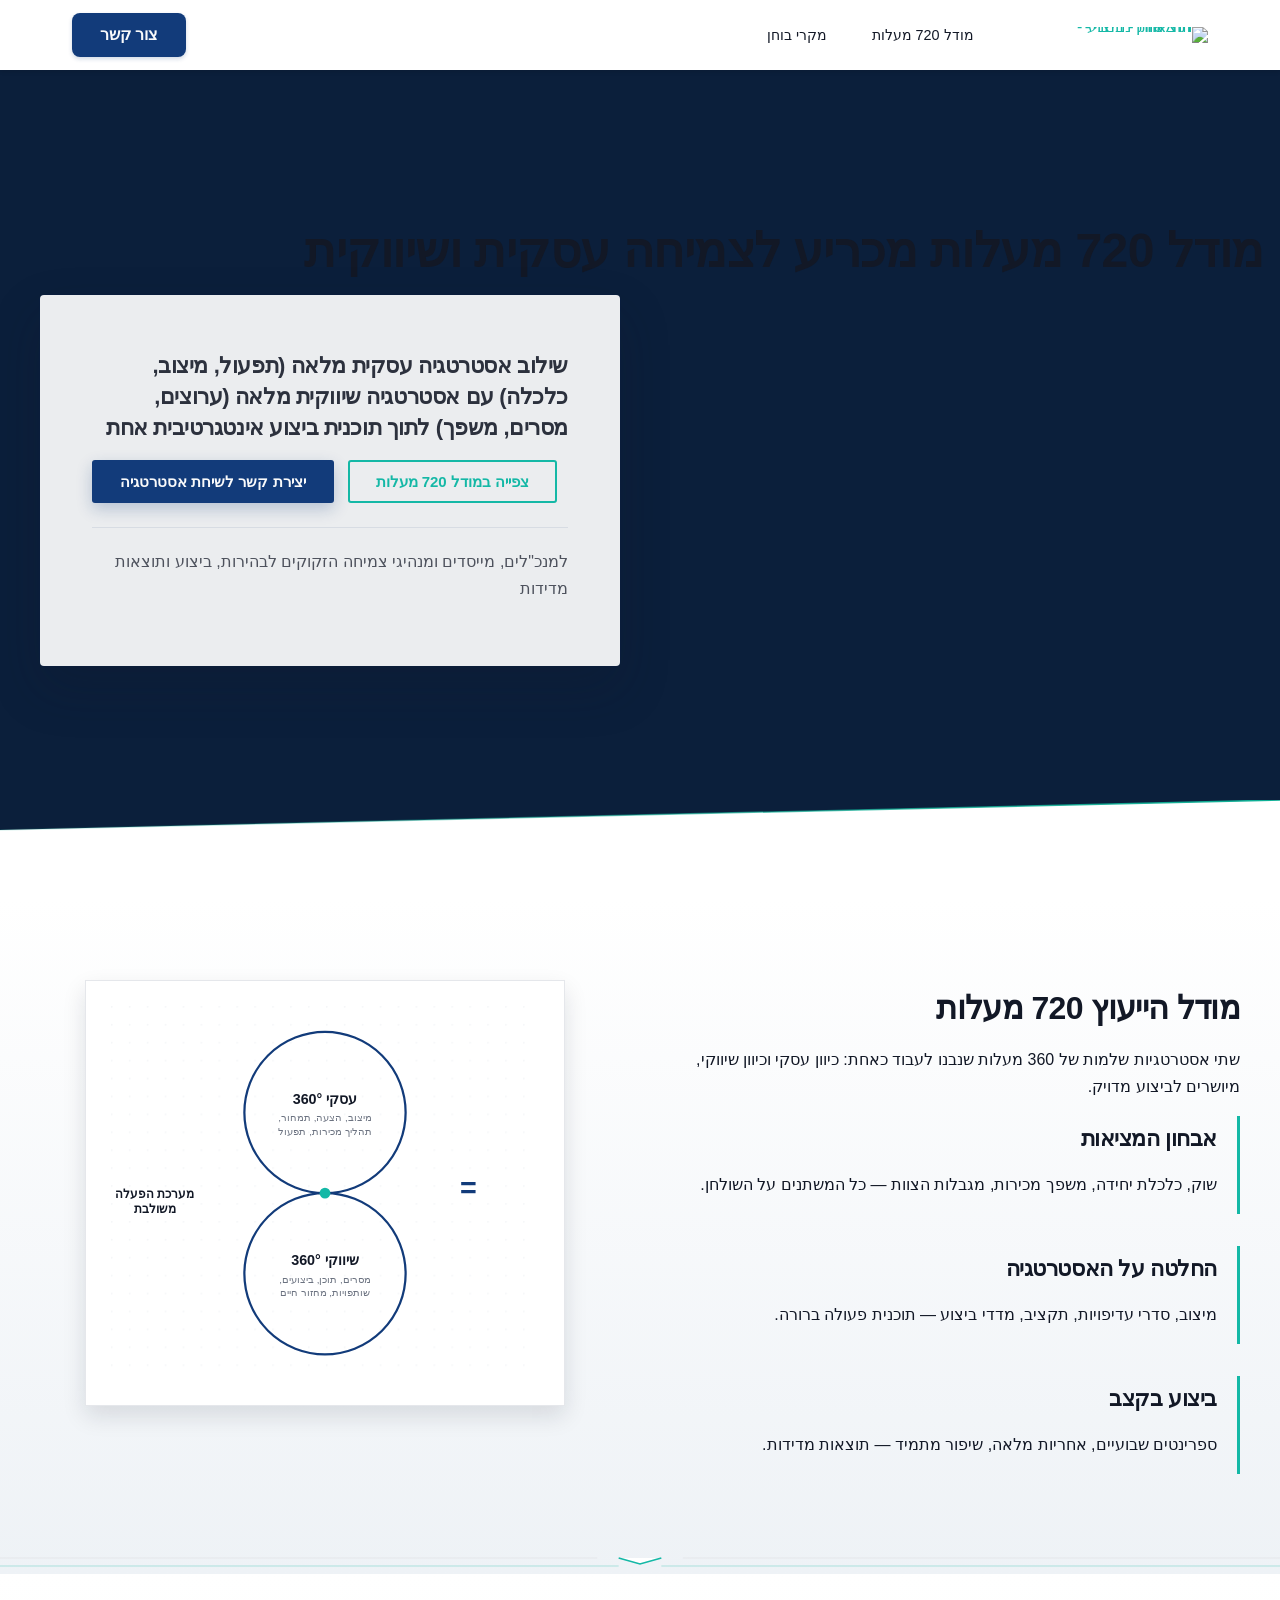
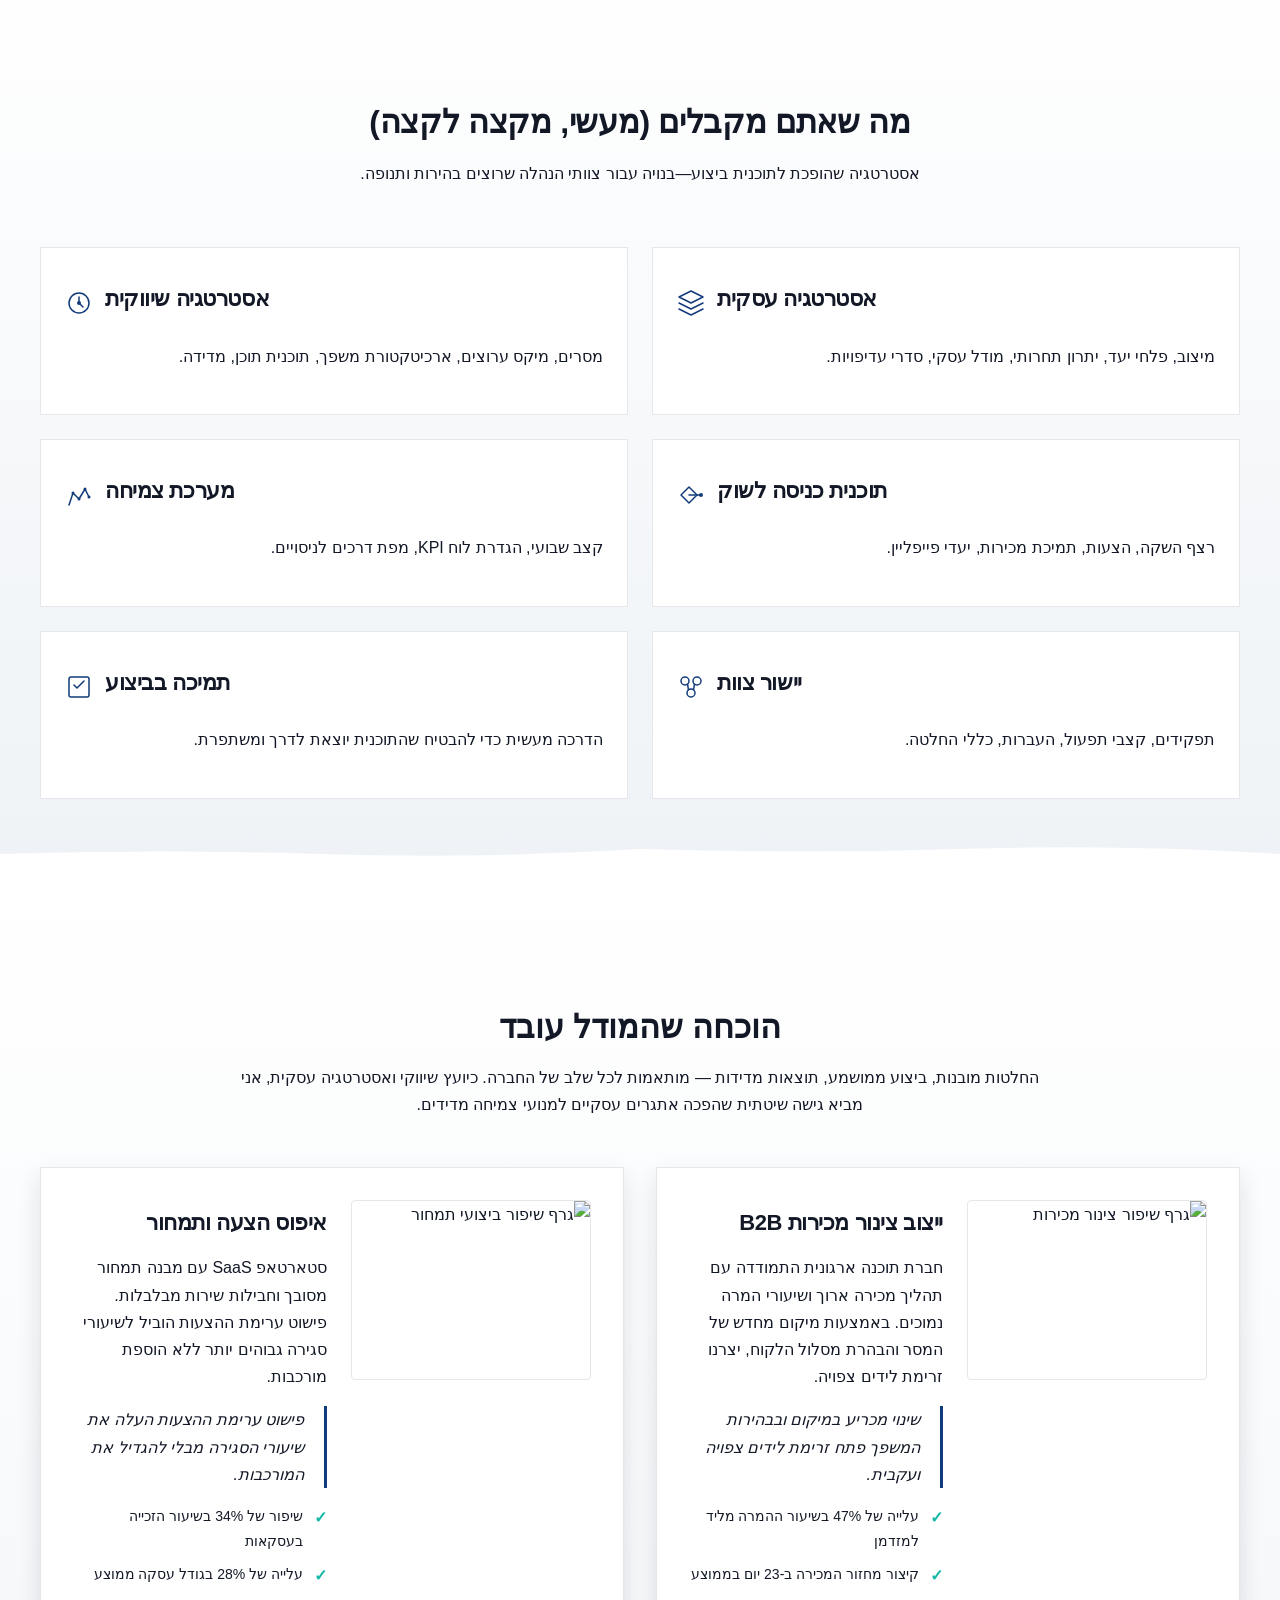
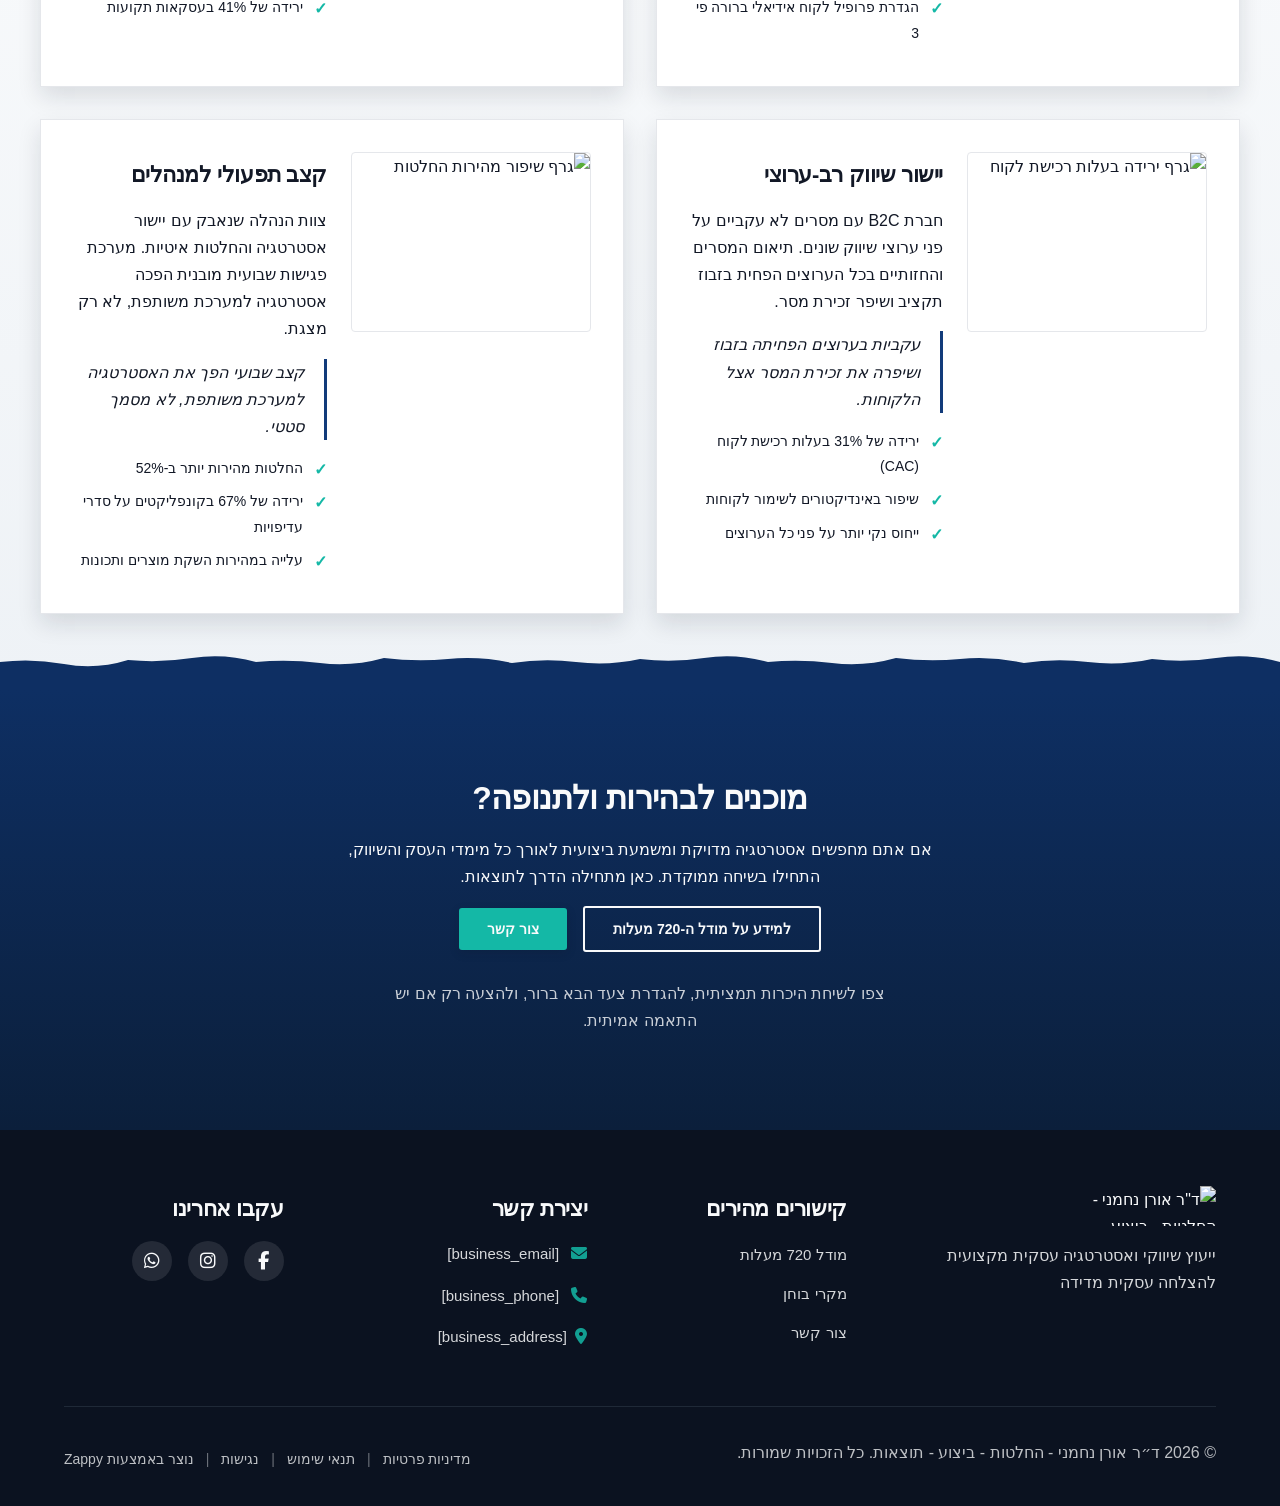
==== commit 7f27c919: "Background sync: Progressive GitHub Sync" ====
--- a/index.html
+++ b/index.html
@@ -325,16 +325,16 @@
 
   <nav class="navbar" dir="rtl">
   <button class="mobile-toggle" id="mobileToggle" aria-label="Menu">
-    <svg class="hamburger-icon" width="24" height="24" viewbox="0 0 24 24" fill="none">
+    <svg class="hamburger-icon" width="24" height="24" viewBox="0 0 24 24" fill="none">
       <path d="M3 12h18M3 6h18M3 18h18" stroke="currentColor" stroke-width="2" stroke-linecap="round"></path>
     </svg>
-    <svg class="close-icon" width="24" height="24" viewbox="0 0 24 24" fill="none" style="display: none;">
+    <svg class="close-icon" width="24" height="24" viewBox="0 0 24 24" fill="none" style="display: none;">
       <path d="M18 6L6 18M6 6l12 12" stroke="currentColor" stroke-width="2" stroke-linecap="round"></path>
     </svg>
   </button>
   
   <button class="phone-header-btn" data-phone="[business_phone]" aria-label="Call">
-    <svg width="20" height="20" viewbox="0 0 24 24" fill="currentColor">
+    <svg width="20" height="20" viewBox="0 0 24 24" fill="currentColor">
       <path d="M22 16.92v3a2 2 0 0 1-2.18 2 19.79 19.79 0 0 1-8.63-3.07 19.5 19.5 0 0 1-6-6 19.79 19.79 0 0 1-3.07-8.67A2 2 0 0 1 4.11 2h3a2 2 0 0 1 2 1.72 12.84 12.84 0 0 0 .7 2.81 2 2 0 0 1-.45 2.11L8.09 9.91a16 16 0 0 0 6 6l1.27-1.27a2 2 0 0 1 2.11-.45 12.84 12.84 0 0 0 2.81.7A2 2 0 0 1 22 16.92z"></path>
     </svg>
   </button>
@@ -783,22 +783,22 @@
 </script>
   
   <main>
-    <section class="index-hero-section" data-layout-spec="בית-hero" data-hero-type="fullscreen-scrim">
+    <section class="index-hero-section" data-layout-spec="בית-hero" data-hero-type="fullscreen-scrim" id="zappy-section-0">
   <div class="index-hero-section__background">
-    <img data-hero-bg="true" data-placeholder="index-hero-bg" data-context="Professional executive leadership scene in natural daylight - confident business consultant or CEO in modern office environment with floor-to-ceiling windows, calm and authoritative body language, soft natural light creating clean shadows, minimalist professional setting with plenty of negative space on the right side for text overlay, sophisticated business atmosphere, shallow depth of field, high-end corporate photography style" data-preserve-bg="0" width="1920" height="1080" src="/assets/site-index-hero-bg.webp" alt="ד&quot;ר אורן נחמני - יועץ אסטרטגי" class="index-hero-section__bg-image">
+    <img data-hero-bg="true" data-placeholder="index-hero-bg" data-context="Professional executive leadership scene in natural daylight - confident business consultant or CEO in modern office environment with floor-to-ceiling windows, calm and authoritative body language, soft natural light creating clean shadows, minimalist professional setting with plenty of negative space on the right side for text overlay, sophisticated business atmosphere, shallow depth of field, high-end corporate photography style" data-preserve-bg="0" width="1920" height="1080" src="/assets/site-index-hero-bg.webp" alt="ד&quot;ר אורן נחמני - יועץ אסטרטגי" class="index-hero-section__bg-image zappy-editable-image" data-element-type="image" data-element-id="img-1773657181780-knopxx7nj" data-resize-handler-attached="true">
   </div>
   
   <div class="index-hero-section__scrim" aria-hidden="true"></div>
   
   <div class="index-hero-section__content-wrapper">
-    <div class="index-hero-section__container">
+    <h1 class="index-hero-section__headline" style="" data-element-id="move-1773658236758-tzx4ukka">מודל 720 מעלות מכריע לצמיחה עסקית ושיווקית</h1><div class="index-hero-section__container">
       <div class="index-hero-section__overlay-card">
-        <h1 class="index-hero-section__headline">מודל 720 מעלות מכריע לצמיחה עסקית ושיווקית</h1>
-        <h3 class="index-hero-section__subtitle">שילוב אסטרטגיה עסקית מלאה (תפעול, מיצוב, כלכלה) עם אסטרטגיה שיווקית מלאה (ערוצים, מסרים, משפך) לתוך תוכנית ביצוע אינטגרטיבית אחת</h3>
+        
+        <h3 class="index-hero-section__subtitle" style="">שילוב אסטרטגיה עסקית מלאה (תפעול, מיצוב, כלכלה) עם אסטרטגיה שיווקית מלאה (ערוצים, מסרים, משפך) לתוך תוכנית ביצוע אינטגרטיבית אחת</h3>
         
         <div class="index-hero-section__cta-group">
-          <a href="#contact" class="index-hero-section__btn index-hero-section__btn--primary">יצירת קשר לשיחת אסטרטגיה</a>
-          <a href="#model" class="index-hero-section__btn index-hero-section__btn--secondary">צפייה במודל 720 מעלות</a>
+          <a href="#contact" class="index-hero-section__btn index-hero-section__btn--primary" data-element-type="button" data-element-id="btn-1773657181777-7m1ogpenf" data-native-element="true">יצירת קשר לשיחת אסטרטגיה</a>
+          <a href="#model" class="index-hero-section__btn index-hero-section__btn--secondary" data-element-type="button" data-element-id="btn-1773657181777-9wlpuaptq" data-native-element="true">צפייה במודל 720 מעלות</a>
         </div>
         
         <p class="index-hero-section__trust-line">למנכ"לים, מייסדים ומנהיגי צמיחה הזקוקים לבהירות, ביצוע ותוצאות מדידות</p>
@@ -807,7 +807,7 @@
   </div>
   
   <div class="index-hero-section__divider-wrapper">
-    <svg data-no-icon-edit="true" aria-hidden="true" viewbox="0 0 1200 100" preserveaspectratio="none" xmlns="http://www.w3.org/2000/svg">
+    <svg data-no-icon-edit="true" aria-hidden="true" viewBox="0 0 1200 100" preserveAspectRatio="none" xmlns="http://www.w3.org/2000/svg">
       <defs>
         <linearGradient id="index-hero-divider-gradient" x1="0%" y1="0%" x2="100%" y2="0%">
           <stop offset="0%" style="stop-color:#0DB095;stop-opacity:0.15"></stop>
@@ -847,10 +847,10 @@
       
       <div class="index-framework-diagram-column">
         <div class="index-framework-diagram-wrapper">
-          <svg data-no-icon-edit="true" aria-hidden="true" class="index-framework-diagram" viewbox="0 0 480 420" xmlns="http://www.w3.org/2000/svg">
+          <svg data-no-icon-edit="true" aria-hidden="true" class="index-framework-diagram" viewBox="0 0 480 420" xmlns="http://www.w3.org/2000/svg">
             <!-- Background subtle grid dots -->
             <defs>
-              <pattern id="framework-grid-dots" x="0" y="0" width="20" height="20" patternunits="userSpaceOnUse">
+              <pattern id="framework-grid-dots" x="0" y="0" width="20" height="20" patternUnits="userSpaceOnUse">
                 <circle cx="2" cy="2" r="1" fill="#D7DEE7" opacity="0.3"></circle>
               </pattern>
             </defs>
@@ -886,7 +886,7 @@
   
   <!-- Bottom divider: double-rule with centered notch -->
   <div class="index-framework-divider-wrapper">
-    <svg data-no-icon-edit="true" aria-hidden="true" viewbox="0 0 1200 24" preserveaspectratio="none" xmlns="http://www.w3.org/2000/svg">
+    <svg data-no-icon-edit="true" aria-hidden="true" viewBox="0 0 1200 24" preserveAspectRatio="none" xmlns="http://www.w3.org/2000/svg">
       <!-- Light gray line -->
       <line x1="0" y1="8" x2="560" y2="8" stroke="var(--border-light)" stroke-width="1"></line>
       <line x1="640" y1="8" x2="1200" y2="8" stroke="var(--border-light)" stroke-width="1"></line>
@@ -910,7 +910,7 @@
     <div class="index-services-grid">
       <article class="index-services-card">
         <div class="index-services-card-header">
-          <svg data-element-type="icon" data-icon-type="svg" class="index-services-icon" width="28" height="28" viewbox="0 0 28 28" fill="none" xmlns="http://www.w3.org/2000/svg">
+          <svg data-element-type="icon" data-icon-type="svg" class="index-services-icon" width="28" height="28" viewBox="0 0 28 28" fill="none" xmlns="http://www.w3.org/2000/svg">
             <path d="M14 2L2 8L14 14L26 8L14 2Z" stroke="currentColor" stroke-width="1.5" stroke-linecap="round" stroke-linejoin="round"></path>
             <path d="M2 20L14 26L26 20" stroke="currentColor" stroke-width="1.5" stroke-linecap="round" stroke-linejoin="round"></path>
             <path d="M2 14L14 20L26 14" stroke="currentColor" stroke-width="1.5" stroke-linecap="round" stroke-linejoin="round"></path>
@@ -921,7 +921,7 @@
       </article>
       <article class="index-services-card">
         <div class="index-services-card-header">
-          <svg data-element-type="icon" data-icon-type="svg" class="index-services-icon" width="28" height="28" viewbox="0 0 28 28" fill="none" xmlns="http://www.w3.org/2000/svg">
+          <svg data-element-type="icon" data-icon-type="svg" class="index-services-icon" width="28" height="28" viewBox="0 0 28 28" fill="none" xmlns="http://www.w3.org/2000/svg">
             <circle cx="14" cy="14" r="10" stroke="currentColor" stroke-width="1.5"></circle>
             <path d="M14 14L14 8" stroke="currentColor" stroke-width="1.5" stroke-linecap="round"></path>
             <path d="M14 14L18 18" stroke="currentColor" stroke-width="1.5" stroke-linecap="round"></path>
@@ -933,7 +933,7 @@
       </article>
       <article class="index-services-card">
         <div class="index-services-card-header">
-          <svg data-element-type="icon" data-icon-type="svg" class="index-services-icon" width="28" height="28" viewbox="0 0 28 28" fill="none" xmlns="http://www.w3.org/2000/svg">
+          <svg data-element-type="icon" data-icon-type="svg" class="index-services-icon" width="28" height="28" viewBox="0 0 28 28" fill="none" xmlns="http://www.w3.org/2000/svg">
             <path d="M4 14L12 6L20 14L12 22L4 14Z" stroke="currentColor" stroke-width="1.5" stroke-linecap="round" stroke-linejoin="round"></path>
             <path d="M12 14L24 14" stroke="currentColor" stroke-width="1.5" stroke-linecap="round"></path>
             <circle cx="24" cy="14" r="2" fill="currentColor"></circle>
@@ -944,7 +944,7 @@
       </article>
       <article class="index-services-card">
         <div class="index-services-card-header">
-          <svg data-element-type="icon" data-icon-type="svg" class="index-services-icon" width="28" height="28" viewbox="0 0 28 28" fill="none" xmlns="http://www.w3.org/2000/svg">
+          <svg data-element-type="icon" data-icon-type="svg" class="index-services-icon" width="28" height="28" viewBox="0 0 28 28" fill="none" xmlns="http://www.w3.org/2000/svg">
             <path d="M4 24L8 12L14 18L20 8L24 16" stroke="currentColor" stroke-width="1.5" stroke-linecap="round" stroke-linejoin="round"></path>
             <circle cx="8" cy="12" r="1.5" fill="currentColor"></circle>
             <circle cx="14" cy="18" r="1.5" fill="currentColor"></circle>
@@ -957,7 +957,7 @@
       </article>
       <article class="index-services-card">
         <div class="index-services-card-header">
-          <svg data-element-type="icon" data-icon-type="svg" class="index-services-icon" width="28" height="28" viewbox="0 0 28 28" fill="none" xmlns="http://www.w3.org/2000/svg">
+          <svg data-element-type="icon" data-icon-type="svg" class="index-services-icon" width="28" height="28" viewBox="0 0 28 28" fill="none" xmlns="http://www.w3.org/2000/svg">
             <circle cx="8" cy="8" r="4" stroke="currentColor" stroke-width="1.5"></circle>
             <circle cx="20" cy="8" r="4" stroke="currentColor" stroke-width="1.5"></circle>
             <circle cx="14" cy="20" r="4" stroke="currentColor" stroke-width="1.5"></circle>
@@ -970,7 +970,7 @@
       </article>
       <article class="index-services-card">
         <div class="index-services-card-header">
-          <svg data-element-type="icon" data-icon-type="svg" class="index-services-icon" width="28" height="28" viewbox="0 0 28 28" fill="none" xmlns="http://www.w3.org/2000/svg">
+          <svg data-element-type="icon" data-icon-type="svg" class="index-services-icon" width="28" height="28" viewBox="0 0 28 28" fill="none" xmlns="http://www.w3.org/2000/svg">
             <rect x="4" y="4" width="20" height="20" rx="2" stroke="currentColor" stroke-width="1.5"></rect>
             <path d="M9 12L12 15L19 8" stroke="currentColor" stroke-width="1.5" stroke-linecap="round" stroke-linejoin="round"></path>
           </svg>
@@ -981,7 +981,7 @@
     </div>
   </div>
   <div class="index-services-divider-wrapper">
-    <svg data-no-icon-edit="true" aria-hidden="true" viewbox="0 0 1200 60" preserveaspectratio="none" xmlns="http://www.w3.org/2000/svg">
+    <svg data-no-icon-edit="true" aria-hidden="true" viewBox="0 0 1200 60" preserveAspectRatio="none" xmlns="http://www.w3.org/2000/svg">
       <path d="M0,60 L0,35 Q150,30 300,35 T600,30 Q750,35 900,30 T1200,35 L1200,60 Z" fill="#FFFFFF"></path>
     </svg>
   </div>
@@ -1067,7 +1067,7 @@
 
   <!-- Bottom Divider: Torn Paper Edge -->
   <div class="index-case-studies-divider-wrapper">
-    <svg data-no-icon-edit="true" aria-hidden="true" viewbox="0 0 1200 60" preserveaspectratio="none" xmlns="http://www.w3.org/2000/svg">
+    <svg data-no-icon-edit="true" aria-hidden="true" viewBox="0 0 1200 60" preserveAspectRatio="none" xmlns="http://www.w3.org/2000/svg">
       <path d="M0,60 L0,32 Q30,28 60,34 T120,30 Q150,33 180,28 T240,32 Q270,29 300,33 T360,28 Q390,32 420,29 T480,33 Q510,28 540,32 T600,29 Q630,33 660,28 T720,32 Q750,29 780,33 T840,28 Q870,32 900,29 T960,33 Q990,28 1020,32 T1080,29 Q1110,33 1140,28 T1200,32 L1200,60 Z" fill="#0E2F63"></path>
     </svg>
   </div>
